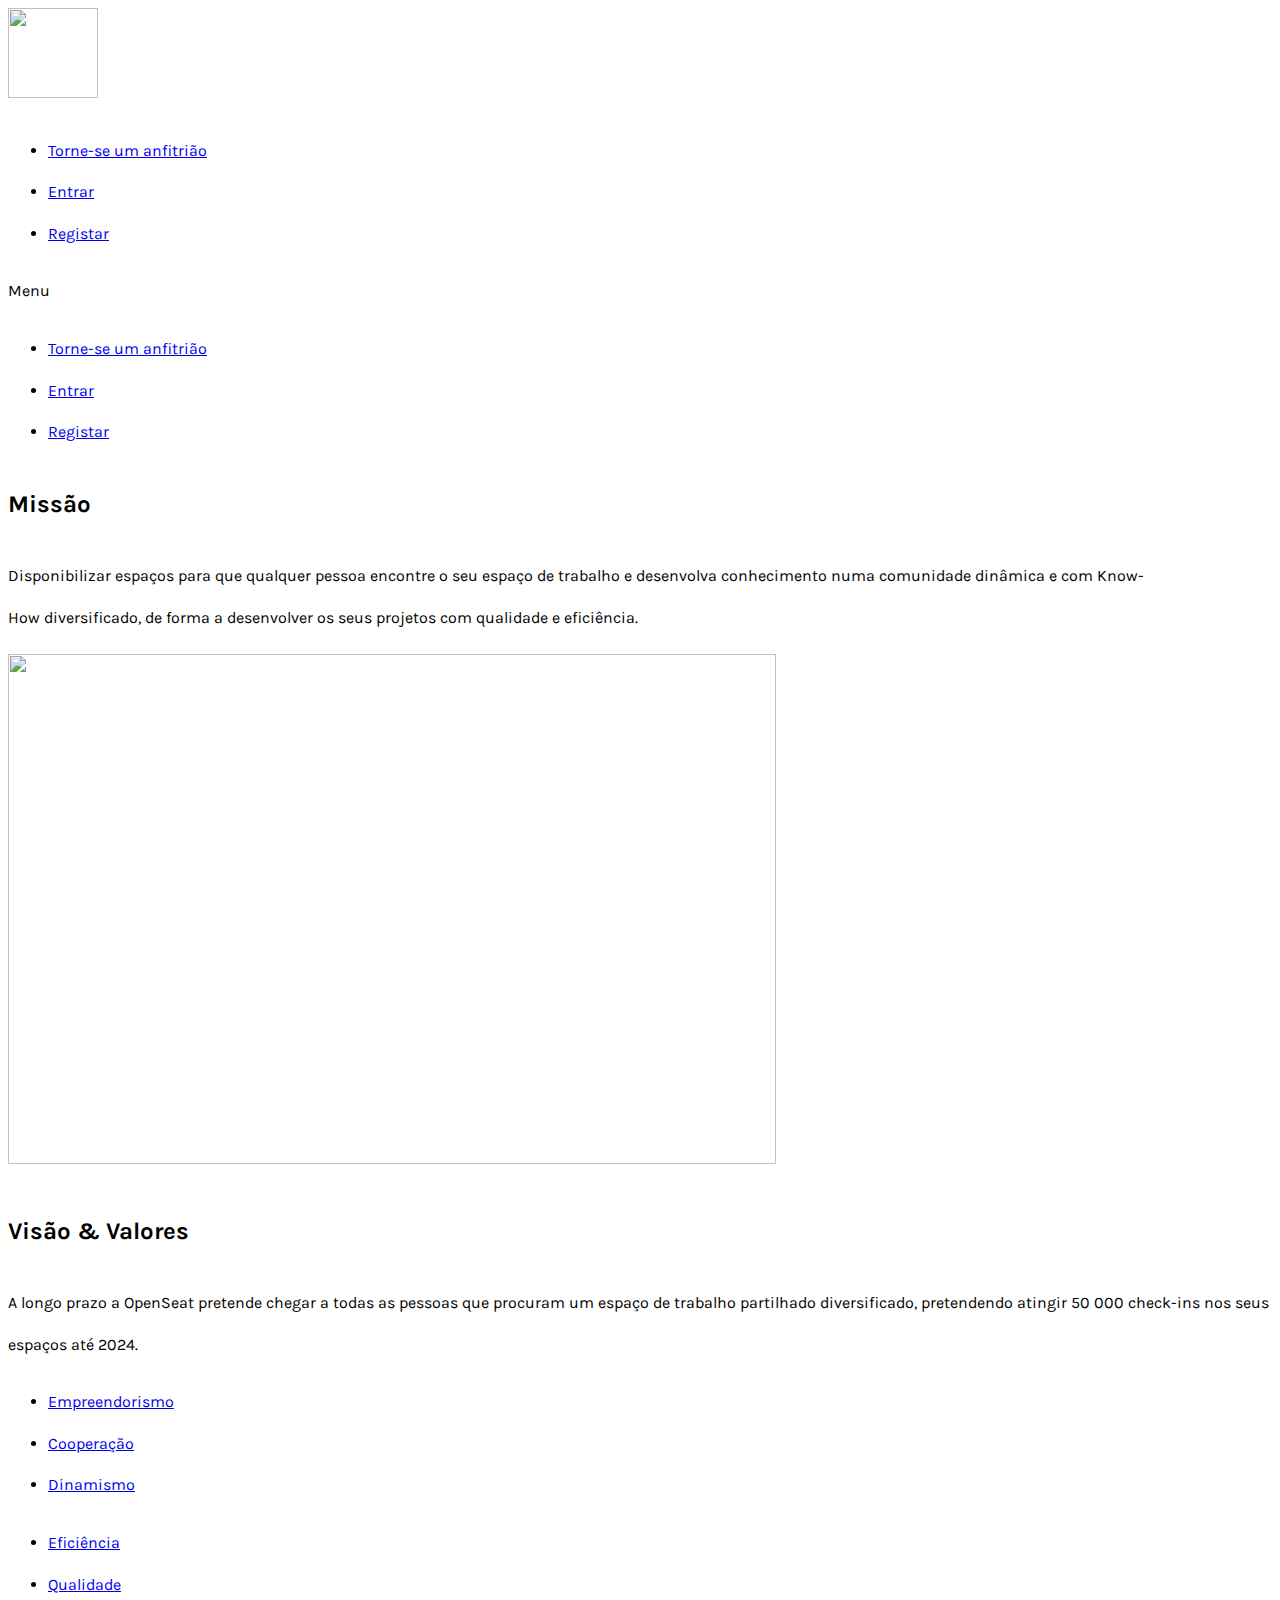
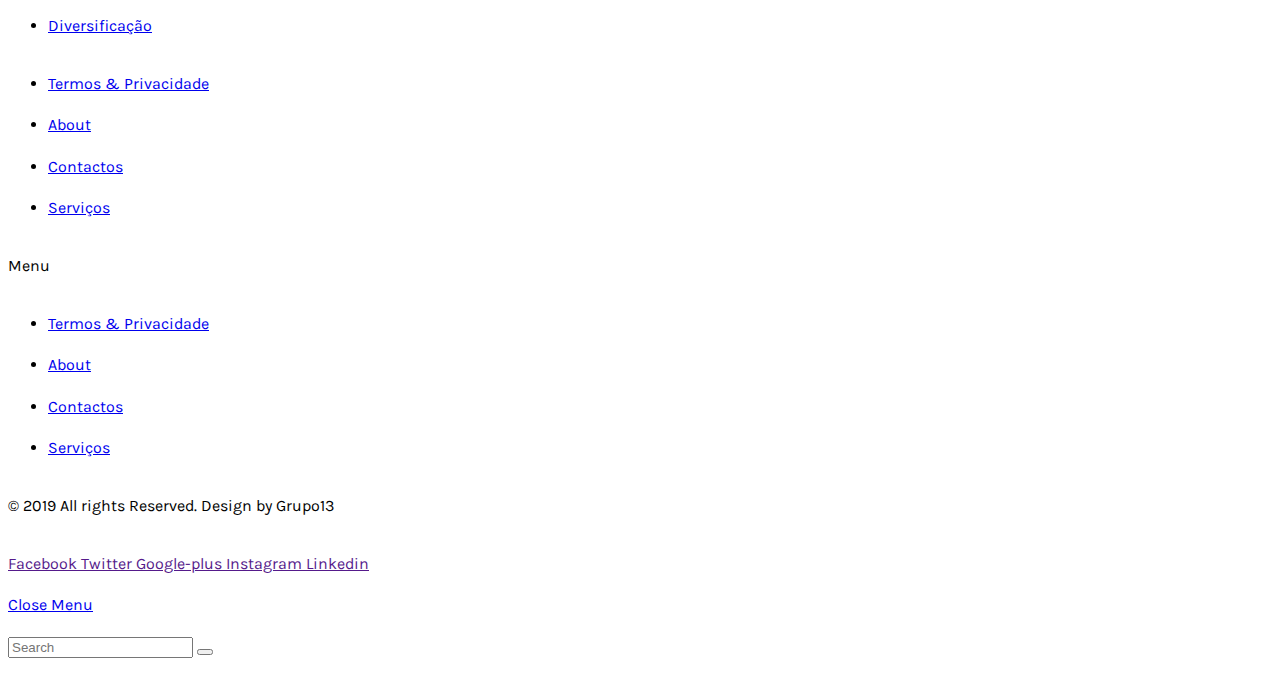
==== about/index.html @ d254710d "first commit site" ====
<!DOCTYPE html>
<html class="html" lang="en-US" itemscope itemtype="http://schema.org/WebPage">
<head>
	<meta charset="UTF-8">
	<link rel="profile" href="http://gmpg.org/xfn/11">

	<title>About &#8211; OpenSeat &#8211; Find your space</title>
<meta name="viewport" content="width=device-width, initial-scale=1"><link rel='dns-prefetch' href='//fonts.googleapis.com' />
<link rel='dns-prefetch' href='//s.w.org' />
<link rel="alternate" type="application/rss+xml" title="OpenSeat - Find your space &raquo; Feed" href="https://github.com/mjbba-iscteiulpt/openseat.git/feed/" />
<link rel="alternate" type="application/rss+xml" title="OpenSeat - Find your space &raquo; Comments Feed" href="https://github.com/mjbba-iscteiulpt/openseat.git/comments/feed/" />
		<script type="text/javascript">
			window._wpemojiSettings = {"baseUrl":"https:\/\/s.w.org\/images\/core\/emoji\/11.2.0\/72x72\/","ext":".png","svgUrl":"https:\/\/s.w.org\/images\/core\/emoji\/11.2.0\/svg\/","svgExt":".svg","source":{"concatemoji":"https:\/\/github.com\/mjbba-iscteiulpt\/openseat.git\/wp-includes\/js\/wp-emoji-release.min.js?ver=5.1.1"}};
			!function(a,b,c){function d(a,b){var c=String.fromCharCode;l.clearRect(0,0,k.width,k.height),l.fillText(c.apply(this,a),0,0);var d=k.toDataURL();l.clearRect(0,0,k.width,k.height),l.fillText(c.apply(this,b),0,0);var e=k.toDataURL();return d===e}function e(a){var b;if(!l||!l.fillText)return!1;switch(l.textBaseline="top",l.font="600 32px Arial",a){case"flag":return!(b=d([55356,56826,55356,56819],[55356,56826,8203,55356,56819]))&&(b=d([55356,57332,56128,56423,56128,56418,56128,56421,56128,56430,56128,56423,56128,56447],[55356,57332,8203,56128,56423,8203,56128,56418,8203,56128,56421,8203,56128,56430,8203,56128,56423,8203,56128,56447]),!b);case"emoji":return b=d([55358,56760,9792,65039],[55358,56760,8203,9792,65039]),!b}return!1}function f(a){var c=b.createElement("script");c.src=a,c.defer=c.type="text/javascript",b.getElementsByTagName("head")[0].appendChild(c)}var g,h,i,j,k=b.createElement("canvas"),l=k.getContext&&k.getContext("2d");for(j=Array("flag","emoji"),c.supports={everything:!0,everythingExceptFlag:!0},i=0;i<j.length;i++)c.supports[j[i]]=e(j[i]),c.supports.everything=c.supports.everything&&c.supports[j[i]],"flag"!==j[i]&&(c.supports.everythingExceptFlag=c.supports.everythingExceptFlag&&c.supports[j[i]]);c.supports.everythingExceptFlag=c.supports.everythingExceptFlag&&!c.supports.flag,c.DOMReady=!1,c.readyCallback=function(){c.DOMReady=!0},c.supports.everything||(h=function(){c.readyCallback()},b.addEventListener?(b.addEventListener("DOMContentLoaded",h,!1),a.addEventListener("load",h,!1)):(a.attachEvent("onload",h),b.attachEvent("onreadystatechange",function(){"complete"===b.readyState&&c.readyCallback()})),g=c.source||{},g.concatemoji?f(g.concatemoji):g.wpemoji&&g.twemoji&&(f(g.twemoji),f(g.wpemoji)))}(window,document,window._wpemojiSettings);
		</script>
		<style type="text/css">
img.wp-smiley,
img.emoji {
	display: inline !important;
	border: none !important;
	box-shadow: none !important;
	height: 1em !important;
	width: 1em !important;
	margin: 0 .07em !important;
	vertical-align: -0.1em !important;
	background: none !important;
	padding: 0 !important;
}
</style>
	<link rel='stylesheet' id='elementor-animate-css'  href='https://github.com/mjbba-iscteiulpt/openseat.git/wp-content/plugins/mosaic-gallery-for-elementor/assets/css/animate.css?ver=5.1.1' type='text/css' media='all' />
<link rel='stylesheet' id='elementor-viewbox-css'  href='https://github.com/mjbba-iscteiulpt/openseat.git/wp-content/plugins/mosaic-gallery-for-elementor/assets/css/viewbox.css?ver=5.1.1' type='text/css' media='all' />
<link rel='stylesheet' id='elementor-mosaic-gallery-css-css'  href='https://github.com/mjbba-iscteiulpt/openseat.git/wp-content/plugins/mosaic-gallery-for-elementor/assets/css/mosaic-gallery.css?ver=5.1.1' type='text/css' media='all' />
<link rel='stylesheet' id='wp-block-library-css'  href='https://github.com/mjbba-iscteiulpt/openseat.git/wp-includes/css/dist/block-library/style.min.css?ver=5.1.1' type='text/css' media='all' />
<link rel='stylesheet' id='wp-block-library-theme-css'  href='https://github.com/mjbba-iscteiulpt/openseat.git/wp-includes/css/dist/block-library/theme.min.css?ver=5.1.1' type='text/css' media='all' />
<link rel='stylesheet' id='foobox-free-min-css'  href='https://github.com/mjbba-iscteiulpt/openseat.git/wp-content/plugins/foobox-image-lightbox/free/css/foobox.free.min.css?ver=2.6.4' type='text/css' media='all' />
<link rel='stylesheet' id='if-menu-site-css-css'  href='https://github.com/mjbba-iscteiulpt/openseat.git/wp-content/plugins/if-menu/assets/if-menu-site.css?ver=5.1.1' type='text/css' media='all' />
<link rel='stylesheet' id='font-awesome-css'  href='https://github.com/mjbba-iscteiulpt/openseat.git/wp-content/themes/oceanwp/assets/css/third/font-awesome.min.css?ver=4.7.0' type='text/css' media='all' />
<link rel='stylesheet' id='simple-line-icons-css'  href='https://github.com/mjbba-iscteiulpt/openseat.git/wp-content/themes/oceanwp/assets/css/third/simple-line-icons.min.css?ver=2.4.0' type='text/css' media='all' />
<link rel='stylesheet' id='magnific-popup-css'  href='https://github.com/mjbba-iscteiulpt/openseat.git/wp-content/themes/oceanwp/assets/css/third/magnific-popup.min.css?ver=1.0.0' type='text/css' media='all' />
<link rel='stylesheet' id='slick-css'  href='https://github.com/mjbba-iscteiulpt/openseat.git/wp-content/themes/oceanwp/assets/css/third/slick.min.css?ver=1.6.0' type='text/css' media='all' />
<link rel='stylesheet' id='oceanwp-style-css'  href='https://github.com/mjbba-iscteiulpt/openseat.git/wp-content/themes/oceanwp/assets/css/style.min.css?ver=1.6.4' type='text/css' media='all' />
<link rel='stylesheet' id='oceanwp-google-font-karla-css'  href='//fonts.googleapis.com/css?family=Karla%3A100%2C200%2C300%2C400%2C500%2C600%2C700%2C800%2C900%2C100i%2C200i%2C300i%2C400i%2C500i%2C600i%2C700i%2C800i%2C900i&#038;subset=latin&#038;ver=5.1.1' type='text/css' media='all' />
<link rel='stylesheet' id='wpdreams-asl-basic-css'  href='https://github.com/mjbba-iscteiulpt/openseat.git/wp-content/plugins/ajax-search-lite/css/style.basic.css?ver=4.7.25' type='text/css' media='all' />
<link rel='stylesheet' id='wpdreams-ajaxsearchlite-css'  href='https://github.com/mjbba-iscteiulpt/openseat.git/wp-content/plugins/ajax-search-lite/css/style-classic-blue.css?ver=4.7.25' type='text/css' media='all' />
<link rel='stylesheet' id='elementor-icons-css'  href='https://github.com/mjbba-iscteiulpt/openseat.git/wp-content/plugins/elementor/assets/lib/eicons/css/elementor-icons.min.css?ver=4.3.0' type='text/css' media='all' />
<link rel='stylesheet' id='elementor-animations-css'  href='https://github.com/mjbba-iscteiulpt/openseat.git/wp-content/plugins/elementor/assets/lib/animations/animations.min.css?ver=2.5.11' type='text/css' media='all' />
<link rel='stylesheet' id='elementor-frontend-css'  href='https://github.com/mjbba-iscteiulpt/openseat.git/wp-content/plugins/elementor/assets/css/frontend.min.css?ver=2.5.11' type='text/css' media='all' />
<link rel='stylesheet' id='elementor-pro-css'  href='https://github.com/mjbba-iscteiulpt/openseat.git/wp-content/plugins/elementor-pro/assets/css/frontend.min.css?ver=2.5.3' type='text/css' media='all' />
<link rel='stylesheet' id='elementor-global-css'  href='https://github.com/mjbba-iscteiulpt/openseat.git/wp-content/uploads/elementor/css/global.css?ver=1554404863' type='text/css' media='all' />
<link rel='stylesheet' id='elementor-post-35-css'  href='https://github.com/mjbba-iscteiulpt/openseat.git/wp-content/uploads/elementor/css/post-35.css?ver=1558713617' type='text/css' media='all' />
<link rel='stylesheet' id='oe-widgets-style-css'  href='https://github.com/mjbba-iscteiulpt/openseat.git/wp-content/plugins/ocean-extra/assets/css/widgets.css?ver=5.1.1' type='text/css' media='all' />
<link rel='stylesheet' id='google-fonts-1-css'  href='https://fonts.googleapis.com/css?family=Roboto%3A100%2C100italic%2C200%2C200italic%2C300%2C300italic%2C400%2C400italic%2C500%2C500italic%2C600%2C600italic%2C700%2C700italic%2C800%2C800italic%2C900%2C900italic%7CRoboto+Slab%3A100%2C100italic%2C200%2C200italic%2C300%2C300italic%2C400%2C400italic%2C500%2C500italic%2C600%2C600italic%2C700%2C700italic%2C800%2C800italic%2C900%2C900italic%7CKarla%3A100%2C100italic%2C200%2C200italic%2C300%2C300italic%2C400%2C400italic%2C500%2C500italic%2C600%2C600italic%2C700%2C700italic%2C800%2C800italic%2C900%2C900italic%7CMontserrat%3A100%2C100italic%2C200%2C200italic%2C300%2C300italic%2C400%2C400italic%2C500%2C500italic%2C600%2C600italic%2C700%2C700italic%2C800%2C800italic%2C900%2C900italic%7CMuli%3A100%2C100italic%2C200%2C200italic%2C300%2C300italic%2C400%2C400italic%2C500%2C500italic%2C600%2C600italic%2C700%2C700italic%2C800%2C800italic%2C900%2C900italic&#038;ver=5.1.1' type='text/css' media='all' />
<script type='text/javascript' src='https://github.com/mjbba-iscteiulpt/openseat.git/wp-includes/js/jquery/jquery.js?ver=1.12.4'></script>
<script type='text/javascript' src='https://github.com/mjbba-iscteiulpt/openseat.git/wp-includes/js/jquery/jquery-migrate.min.js?ver=1.4.1'></script>
<script type='text/javascript' src='https://github.com/mjbba-iscteiulpt/openseat.git/wp-content/plugins/foobox-image-lightbox/free/js/foobox.free.min.js?ver=2.6.4'></script>
<script type='text/javascript'>
/* Run FooBox FREE (v2.6.4) */
(function( FOOBOX, $, undefined ) {
  FOOBOX.o = {wordpress: { enabled: true }, countMessage:'image %index of %total', excludes:'.fbx-link,.nofoobox,.nolightbox,a[href*="pinterest.com/pin/create/button/"]', affiliate : { enabled: false }};
  FOOBOX.init = function() {
    $(".fbx-link").removeClass("fbx-link");
    $(".foogallery-container.foogallery-lightbox-foobox, .foogallery-container.foogallery-lightbox-foobox-free, .gallery, .wp-block-gallery, .wp-caption, .wp-block-image, a:has(img[class*=wp-image-]), .foobox").foobox(FOOBOX.o);
  };
})( window.FOOBOX = window.FOOBOX || {}, FooBox.$ );

FooBox.ready(function() {

  jQuery("body").append("<span aria-hidden=\"true\" class=\"foobox_font_preload\" style=\"font-family:'foobox'; color:transparent; position:absolute; top:-9999px; left: -9999px;\">f</span>");
  FOOBOX.init();
  jQuery('body').on('post-load', function(){ FOOBOX.init(); });

});
</script>
<link rel='https://api.w.org/' href='https://github.com/mjbba-iscteiulpt/openseat.git/wp-json/' />
<link rel="EditURI" type="application/rsd+xml" title="RSD" href="https://github.com/mjbba-iscteiulpt/openseat.git/xmlrpc.php?rsd" />
<link rel="wlwmanifest" type="application/wlwmanifest+xml" href="https://github.com/mjbba-iscteiulpt/openseat.git/wp-includes/wlwmanifest.xml" /> 
<meta name="generator" content="WordPress 5.1.1" />
<link rel="canonical" href="https://github.com/mjbba-iscteiulpt/openseat.git/about/" />
<link rel='shortlink' href='https://github.com/mjbba-iscteiulpt/openseat.git/?p=35' />
<link rel="alternate" type="application/json+oembed" href="https://github.com/mjbba-iscteiulpt/openseat.git/wp-json/oembed/1.0/embed?url=https%3A%2F%2Fgithub.com%2Fmjbba-iscteiulpt%2Fopenseat.git%2Fabout%2F" />
<link rel="alternate" type="text/xml+oembed" href="https://github.com/mjbba-iscteiulpt/openseat.git/wp-json/oembed/1.0/embed?url=https%3A%2F%2Fgithub.com%2Fmjbba-iscteiulpt%2Fopenseat.git%2Fabout%2F&#038;format=xml" />
                <link href='//fonts.googleapis.com/css?family=Open+Sans' rel='stylesheet' type='text/css'>
                                <style type="text/css">
                    <!--
                    
            @font-face {
                font-family: 'aslsicons2';
                src: url('https://github.com/mjbba-iscteiulpt/openseat.git/wp-content/plugins/ajax-search-lite/css/fonts/icons2.eot');
                src: url('https://github.com/mjbba-iscteiulpt/openseat.git/wp-content/plugins/ajax-search-lite/css/fonts/icons2.eot?#iefix') format('embedded-opentype'),
                     url('https://github.com/mjbba-iscteiulpt/openseat.git/wp-content/plugins/ajax-search-lite/css/fonts/icons2.woff2') format('woff2'),
                     url('https://github.com/mjbba-iscteiulpt/openseat.git/wp-content/plugins/ajax-search-lite/css/fonts/icons2.woff') format('woff'),
                     url('https://github.com/mjbba-iscteiulpt/openseat.git/wp-content/plugins/ajax-search-lite/css/fonts/icons2.ttf') format('truetype'),
                     url('https://github.com/mjbba-iscteiulpt/openseat.git/wp-content/plugins/ajax-search-lite/css/fonts/icons2.svg#icons') format('svg');
                font-weight: normal;
                font-style: normal;
            }
            div[id*='ajaxsearchlitesettings'].searchsettings .asl_option_inner label {
                font-size: 0px !important;
                color: rgba(0, 0, 0, 0);
            }
            div[id*='ajaxsearchlitesettings'].searchsettings .asl_option_inner label:after {
                font-size: 11px !important;
                position: absolute;
                top: 0;
                left: 0;
                z-index: 1;
            }
            div[id*='ajaxsearchlite'].wpdreams_asl_container {
                width: 100%;
                margin: 0px 0px 0px 0px;
            }
            div[id*='ajaxsearchliteres'].wpdreams_asl_results div.resdrg span.highlighted {
                font-weight: bold;
                color: rgba(217, 49, 43, 1);
                background-color: rgba(238, 238, 238, 1);
            }
            div[id*='ajaxsearchliteres'].wpdreams_asl_results .results div.asl_image {
                width: 70px;
                height: 70px;
            }
            div.asl_r .results {
                max-height: none;
            }
                                -->
                </style>
                            <script type="text/javascript">
                if ( typeof _ASL !== "undefined" && _ASL !== null && typeof _ASL.initialize !== "undefined" )
                    _ASL.initialize();
            </script>
            <link rel="icon" href="https://github.com/mjbba-iscteiulpt/openseat.git/wp-content/uploads/2019/04/favicon.ico" sizes="32x32" />
<link rel="icon" href="https://github.com/mjbba-iscteiulpt/openseat.git/wp-content/uploads/2019/04/favicon.ico" sizes="192x192" />
<link rel="apple-touch-icon-precomposed" href="https://github.com/mjbba-iscteiulpt/openseat.git/wp-content/uploads/2019/04/favicon.ico" />
<meta name="msapplication-TileImage" content="https://github.com/mjbba-iscteiulpt/openseat.git/wp-content/uploads/2019/04/favicon.ico" />
		<style type="text/css" id="wp-custom-css">
			/** Start Envato Elements CSS:Nutritionist (83-3-613428e5f0bd724fd930570420aaf7bd) **/@media (max-width:1024px){.envato-kit-86-mobile-bg-fix{background-position:bottom 0 right -80% !important}}/** End Envato Elements CSS:Nutritionist (83-3-613428e5f0bd724fd930570420aaf7bd) **/		</style>
		<!-- OceanWP CSS -->
<style type="text/css">
/* General CSS */a:hover,a.light:hover,.theme-heading .text::before,#top-bar-content >a:hover,#top-bar-social li.oceanwp-email a:hover,#site-navigation-wrap .dropdown-menu >li >a:hover,#site-header.medium-header #medium-searchform button:hover,.oceanwp-mobile-menu-icon a:hover,.blog-entry.post .blog-entry-header .entry-title a:hover,.blog-entry.post .blog-entry-readmore a:hover,.blog-entry.thumbnail-entry .blog-entry-category a,ul.meta li a:hover,.dropcap,.single nav.post-navigation .nav-links .title,body .related-post-title a:hover,body #wp-calendar caption,body .contact-info-widget.default i,body .contact-info-widget.big-icons i,body .custom-links-widget .oceanwp-custom-links li a:hover,body .custom-links-widget .oceanwp-custom-links li a:hover:before,body .posts-thumbnails-widget li a:hover,body .social-widget li.oceanwp-email a:hover,.comment-author .comment-meta .comment-reply-link,#respond #cancel-comment-reply-link:hover,#footer-widgets .footer-box a:hover,#footer-bottom a:hover,#footer-bottom #footer-bottom-menu a:hover,.sidr a:hover,.sidr-class-dropdown-toggle:hover,.sidr-class-menu-item-has-children.active >a,.sidr-class-menu-item-has-children.active >a >.sidr-class-dropdown-toggle,input[type=checkbox]:checked:before{color:}input[type="button"],input[type="reset"],input[type="submit"],button[type="submit"],.button,#site-navigation-wrap .dropdown-menu >li.btn >a >span,.thumbnail:hover i,.post-quote-content,.omw-modal .omw-close-modal,body .contact-info-widget.big-icons li:hover i,body div.wpforms-container-full .wpforms-form input[type=submit],body div.wpforms-container-full .wpforms-form button[type=submit],body div.wpforms-container-full .wpforms-form .wpforms-page-button{background-color:}.widget-title{border-color:}blockquote{border-color:}#searchform-dropdown{border-color:}.dropdown-menu .sub-menu{border-color:}.blog-entry.large-entry .blog-entry-readmore a:hover{border-color:}.oceanwp-newsletter-form-wrap input[type="email"]:focus{border-color:}.social-widget li.oceanwp-email a:hover{border-color:}#respond #cancel-comment-reply-link:hover{border-color:}body .contact-info-widget.big-icons li:hover i{border-color:}#footer-widgets .oceanwp-newsletter-form-wrap input[type="email"]:focus{border-color:}input[type="button"]:hover,input[type="reset"]:hover,input[type="submit"]:hover,button[type="submit"]:hover,input[type="button"]:focus,input[type="reset"]:focus,input[type="submit"]:focus,button[type="submit"]:focus,.button:hover,#site-navigation-wrap .dropdown-menu >li.btn >a:hover >span,.post-quote-author,.omw-modal .omw-close-modal:hover,body div.wpforms-container-full .wpforms-form input[type=submit]:hover,body div.wpforms-container-full .wpforms-form button[type=submit]:hover,body div.wpforms-container-full .wpforms-form .wpforms-page-button:hover{background-color:}table th,table td,hr,.content-area,body.content-left-sidebar #content-wrap .content-area,.content-left-sidebar .content-area,#top-bar-wrap,#site-header,#site-header.top-header #search-toggle,.dropdown-menu ul li,.centered-minimal-page-header,.blog-entry.post,.blog-entry.grid-entry .blog-entry-inner,.blog-entry.thumbnail-entry .blog-entry-bottom,.single-post .entry-title,.single .entry-share-wrap .entry-share,.single .entry-share,.single .entry-share ul li a,.single nav.post-navigation,.single nav.post-navigation .nav-links .nav-previous,#author-bio,#author-bio .author-bio-avatar,#author-bio .author-bio-social li a,#related-posts,#comments,.comment-body,#respond #cancel-comment-reply-link,#blog-entries .type-page,.page-numbers a,.page-numbers span:not(.elementor-screen-only),.page-links span,body #wp-calendar caption,body #wp-calendar th,body #wp-calendar tbody,body .contact-info-widget.default i,body .contact-info-widget.big-icons i,body .posts-thumbnails-widget li,body .tagcloud a{border-color:}.page-numbers a,.page-numbers span:not(.elementor-screen-only),.page-links span{background-color:#000000}/* Header CSS */@media (max-width:480px){#site-header-inner{padding:0}}#site-header.has-header-media .overlay-header-media{background-color:rgba(0,0,0,0.5)}#site-navigation-wrap .dropdown-menu >li >a{padding:0 17px}#site-navigation-wrap .dropdown-menu >li >a,.oceanwp-mobile-menu-icon a,#searchform-header-replace-close{color:#383f00}#site-navigation-wrap .dropdown-menu >.current-menu-item >a,#site-navigation-wrap .dropdown-menu >.current-menu-ancestor >a,#site-navigation-wrap .dropdown-menu >.current-menu-item >a:hover,#site-navigation-wrap .dropdown-menu >.current-menu-ancestor >a:hover{color:#636363}#site-navigation-wrap .dropdown-menu >li >a{background-color:rgba(181,181,181,0)}#site-navigation-wrap .dropdown-menu >li >a:hover,#site-navigation-wrap .dropdown-menu >li.sfHover >a{background-color:rgba(0,0,0,0)}#site-navigation-wrap .dropdown-menu >.current-menu-item >a,#site-navigation-wrap .dropdown-menu >.current-menu-ancestor >a,#site-navigation-wrap .dropdown-menu >.current-menu-item >a:hover,#site-navigation-wrap .dropdown-menu >.current-menu-ancestor >a:hover{background-color:#000000}.navigation li.mega-cat .mega-cat-title{color:#354499}.navigation li.mega-cat ul li .mega-post-title a{color:#969696}/* Typography CSS */body{font-family:Karla;line-height:2.6}
</style></head>

<body class="page-template-default page page-id-35 wp-custom-logo wp-embed-responsive oceanwp-theme sidebar-mobile top-header-style no-header-border default-breakpoint content-full-width content-max-width page-header-disabled elementor-default elementor-page elementor-page-35">

	
	<div id="outer-wrap" class="site clr">

		
		<div id="wrap" class="clr">

			
			
						
			<main id="main" class="site-main clr" >

				
	
	<div id="content-wrap" class="container clr">

		
		<div id="primary" class="content-area clr">

			
			<div id="content" class="site-content clr">

				
				
<article class="single-page-article clr">

	
<div class="entry clr" itemprop="text">
				<div data-elementor-type="post" data-elementor-id="35" class="elementor elementor-35" data-elementor-settings="[]">
			<div class="elementor-inner">
				<div class="elementor-section-wrap">
							<section class="elementor-element elementor-element-1c70 elementor-section-content-bottom elementor-section-height-min-height elementor-section-full_width elementor-section-height-default elementor-section-items-middle elementor-section elementor-top-section" data-id="1c70" data-element_type="section" data-settings="{&quot;background_background&quot;:&quot;classic&quot;}">
						<div class="elementor-container elementor-column-gap-no">
				<div class="elementor-row">
				<div class="elementor-element elementor-element-5ded elementor-column elementor-col-50 elementor-top-column" data-id="5ded" data-element_type="column">
			<div class="elementor-column-wrap  elementor-element-populated">
					<div class="elementor-widget-wrap">
				<div class="elementor-element elementor-element-4404 elementor-widget elementor-widget-theme-site-logo elementor-widget-image" data-id="4404" data-element_type="widget" data-widget_type="theme-site-logo.default">
				<div class="elementor-widget-container">
					<div class="elementor-image">
											<a href="https://github.com/mjbba-iscteiulpt/openseat.git" data-elementor-open-lightbox="">
							<img width="90" height="90" src="https://github.com/mjbba-iscteiulpt/openseat.git/wp-content/uploads/2019/04/logo.png" class="attachment-full size-full" alt="" srcset="https://github.com/mjbba-iscteiulpt/openseat.git/wp-content/uploads/2019/04/logo.png 90w, https://github.com/mjbba-iscteiulpt/openseat.git/wp-content/uploads/2019/04/logo-150x150.png 150w, https://github.com/mjbba-iscteiulpt/openseat.git/wp-content/uploads/2019/04/logo-300x300.png 300w, https://github.com/mjbba-iscteiulpt/openseat.git/wp-content/uploads/2019/04/logo-768x768.png 768w, https://github.com/mjbba-iscteiulpt/openseat.git/wp-content/uploads/2019/04/logo-1024x1024.png 1024w, https://github.com/mjbba-iscteiulpt/openseat.git/wp-content/uploads/2019/04/logo-788x788.png 788w" sizes="(max-width: 90px) 100vw, 90px" />								</a>
											</div>
				</div>
				</div>
						</div>
			</div>
		</div>
				<div class="elementor-element elementor-element-2eb3 elementor-column elementor-col-50 elementor-top-column" data-id="2eb3" data-element_type="column">
			<div class="elementor-column-wrap  elementor-element-populated">
					<div class="elementor-widget-wrap">
				<div class="elementor-element elementor-element-6422 elementor-nav-menu--stretch elementor-nav-menu--indicator-classic elementor-nav-menu--dropdown-tablet elementor-nav-menu__text-align-aside elementor-nav-menu--toggle elementor-nav-menu--burger elementor-widget elementor-widget-nav-menu" data-id="6422" data-element_type="widget" data-settings="{&quot;full_width&quot;:&quot;stretch&quot;,&quot;layout&quot;:&quot;horizontal&quot;,&quot;toggle&quot;:&quot;burger&quot;}" data-widget_type="nav-menu.default">
				<div class="elementor-widget-container">
						<nav class="elementor-nav-menu--main elementor-nav-menu__container elementor-nav-menu--layout-horizontal e--pointer-underline e--animation-fade"><ul id="menu-1-6422" class="elementor-nav-menu"><li class="menu-item menu-item-type-post_type menu-item-object-page menu-item-40"><a href="https://github.com/mjbba-iscteiulpt/openseat.git/torne-se-um-anfitriao/" class="elementor-item">Torne-se um anfitrião</a></li>
<li class="menu-item menu-item-type-post_type menu-item-object-page menu-item-116"><a href="https://github.com/mjbba-iscteiulpt/openseat.git/log-in/" class="elementor-item">Entrar</a></li>
<li class="menu-item menu-item-type-post_type menu-item-object-page menu-item-117"><a href="https://github.com/mjbba-iscteiulpt/openseat.git/register/" class="elementor-item">Registar</a></li>
</ul></nav>
					<div class="elementor-menu-toggle">
			<i class="eicon" aria-hidden="true"></i>
			<span class="elementor-screen-only">Menu</span>
		</div>
		<nav class="elementor-nav-menu--dropdown elementor-nav-menu__container"><ul id="menu-2-6422" class="elementor-nav-menu"><li class="menu-item menu-item-type-post_type menu-item-object-page menu-item-40"><a href="https://github.com/mjbba-iscteiulpt/openseat.git/torne-se-um-anfitriao/" class="elementor-item">Torne-se um anfitrião</a></li>
<li class="menu-item menu-item-type-post_type menu-item-object-page menu-item-116"><a href="https://github.com/mjbba-iscteiulpt/openseat.git/log-in/" class="elementor-item">Entrar</a></li>
<li class="menu-item menu-item-type-post_type menu-item-object-page menu-item-117"><a href="https://github.com/mjbba-iscteiulpt/openseat.git/register/" class="elementor-item">Registar</a></li>
</ul></nav>
				</div>
				</div>
						</div>
			</div>
		</div>
						</div>
			</div>
		</section>
				<section class="elementor-element elementor-element-2d7f elementor-section-boxed elementor-section-height-default elementor-section-height-default elementor-section elementor-top-section" data-id="2d7f" data-element_type="section" data-settings="{&quot;background_background&quot;:&quot;classic&quot;}">
						<div class="elementor-container elementor-column-gap-default">
				<div class="elementor-row">
				<div class="elementor-element elementor-element-1320 elementor-invisible elementor-column elementor-col-50 elementor-top-column" data-id="1320" data-element_type="column" data-settings="{&quot;animation&quot;:&quot;fadeIn&quot;}">
			<div class="elementor-column-wrap  elementor-element-populated">
					<div class="elementor-widget-wrap">
				<div class="elementor-element elementor-element-57dd elementor-invisible elementor-widget elementor-widget-heading" data-id="57dd" data-element_type="widget" data-settings="{&quot;_animation&quot;:&quot;fadeIn&quot;}" data-widget_type="heading.default">
				<div class="elementor-widget-container">
			<h2 class="elementor-heading-title elementor-size-default">Missão</h2>		</div>
				</div>
				<div class="elementor-element elementor-element-6f52 elementor-invisible elementor-widget elementor-widget-divider" data-id="6f52" data-element_type="widget" data-settings="{&quot;_animation&quot;:&quot;fadeInUp&quot;}" data-widget_type="divider.default">
				<div class="elementor-widget-container">
					<div class="elementor-divider">
			<span class="elementor-divider-separator"></span>
		</div>
				</div>
				</div>
				<div class="elementor-element elementor-element-1223 elementor-invisible elementor-widget elementor-widget-text-editor" data-id="1223" data-element_type="widget" data-settings="{&quot;_animation&quot;:&quot;fadeIn&quot;}" data-widget_type="text-editor.default">
				<div class="elementor-widget-container">
					<div class="elementor-text-editor elementor-clearfix"><p><span class="TextRun  BCX0 SCXW261394863" lang="PT-PT" xml:lang="PT-PT" data-contrast="auto"><span class="NormalTextRun  BCX0 SCXW261394863">Disponibilizar espaços para que qualquer pessoa en</span></span><span class="TextRun  BCX0 SCXW261394863" lang="PT-PT" xml:lang="PT-PT" data-contrast="auto"><span class="NormalTextRun  BCX0 SCXW261394863">c</span></span><span class="TextRun  BCX0 SCXW261394863" lang="PT-PT" xml:lang="PT-PT" data-contrast="auto"><span class="NormalTextRun  BCX0 SCXW261394863">ontre o seu espaço de trabalho e desenvolva conhecimento numa comunidade dinâmica e com Know-How </span></span><span class="TextRun  BCX0 SCXW261394863" lang="PT-PT" xml:lang="PT-PT" data-contrast="auto"><span class="NormalTextRun  BCX0 SCXW261394863">diversificado, de forma a desenvolver os seus projetos com qualidade e eficiência. </span></span></p></div>
				</div>
				</div>
						</div>
			</div>
		</div>
				<div class="elementor-element elementor-element-2e9e elementor-invisible elementor-column elementor-col-50 elementor-top-column" data-id="2e9e" data-element_type="column" data-settings="{&quot;animation&quot;:&quot;fadeIn&quot;,&quot;animation_delay&quot;:150}">
			<div class="elementor-column-wrap  elementor-element-populated">
							<div class="elementor-background-overlay"></div>
					<div class="elementor-widget-wrap">
				<div class="elementor-element elementor-element-3225657 elementor-widget elementor-widget-image" data-id="3225657" data-element_type="widget" data-widget_type="image.default">
				<div class="elementor-widget-container">
					<div class="elementor-image">
										<img width="768" height="510" src="https://github.com/mjbba-iscteiulpt/openseat.git/wp-content/uploads/2019/04/office-620817_1920-768x510.jpg" class="attachment-medium_large size-medium_large" alt="" srcset="https://github.com/mjbba-iscteiulpt/openseat.git/wp-content/uploads/2019/04/office-620817_1920-768x510.jpg 768w, https://github.com/mjbba-iscteiulpt/openseat.git/wp-content/uploads/2019/04/office-620817_1920-300x199.jpg 300w, https://github.com/mjbba-iscteiulpt/openseat.git/wp-content/uploads/2019/04/office-620817_1920-1024x680.jpg 1024w" sizes="(max-width: 768px) 100vw, 768px" />											</div>
				</div>
				</div>
						</div>
			</div>
		</div>
						</div>
			</div>
		</section>
				<section class="elementor-element elementor-element-4a13 elementor-section-boxed elementor-section-height-default elementor-section-height-default elementor-section elementor-top-section" data-id="4a13" data-element_type="section" data-settings="{&quot;background_background&quot;:&quot;classic&quot;}">
						<div class="elementor-container elementor-column-gap-default">
				<div class="elementor-row">
				<div class="elementor-element elementor-element-2595 elementor-invisible elementor-column elementor-col-50 elementor-top-column" data-id="2595" data-element_type="column" data-settings="{&quot;animation&quot;:&quot;fadeIn&quot;,&quot;animation_delay&quot;:150}">
			<div class="elementor-column-wrap  elementor-element-populated">
					<div class="elementor-widget-wrap">
				<div class="elementor-element elementor-element-414c elementor-widget elementor-widget-spacer" data-id="414c" data-element_type="widget" data-widget_type="spacer.default">
				<div class="elementor-widget-container">
					<div class="elementor-spacer">
			<div class="elementor-spacer-inner"></div>
		</div>
				</div>
				</div>
						</div>
			</div>
		</div>
				<div class="elementor-element elementor-element-5102 elementor-invisible elementor-column elementor-col-50 elementor-top-column" data-id="5102" data-element_type="column" data-settings="{&quot;animation&quot;:&quot;fadeIn&quot;}">
			<div class="elementor-column-wrap  elementor-element-populated">
					<div class="elementor-widget-wrap">
				<div class="elementor-element elementor-element-16aa elementor-invisible elementor-widget elementor-widget-heading" data-id="16aa" data-element_type="widget" data-settings="{&quot;_animation&quot;:&quot;fadeIn&quot;,&quot;_animation_delay&quot;:200}" data-widget_type="heading.default">
				<div class="elementor-widget-container">
			<h2 class="elementor-heading-title elementor-size-default">Visão &amp; Valores</h2>		</div>
				</div>
				<div class="elementor-element elementor-element-229b elementor-invisible elementor-widget elementor-widget-divider" data-id="229b" data-element_type="widget" data-settings="{&quot;_animation&quot;:&quot;fadeInUp&quot;,&quot;_animation_delay&quot;:200}" data-widget_type="divider.default">
				<div class="elementor-widget-container">
					<div class="elementor-divider">
			<span class="elementor-divider-separator"></span>
		</div>
				</div>
				</div>
				<div class="elementor-element elementor-element-2638 elementor-invisible elementor-widget elementor-widget-text-editor" data-id="2638" data-element_type="widget" data-settings="{&quot;_animation&quot;:&quot;fadeIn&quot;,&quot;_animation_delay&quot;:200}" data-widget_type="text-editor.default">
				<div class="elementor-widget-container">
					<div class="elementor-text-editor elementor-clearfix"><p><span class="TextRun SCXW157591624 BCX0" lang="PT-PT" xml:lang="PT-PT" data-contrast="auto"><span class="NormalTextRun SCXW157591624 BCX0">A longo prazo a </span></span><span class="TextRun SCXW157591624 BCX0" lang="PT-PT" xml:lang="PT-PT" data-contrast="auto"><span class="SpellingError SCXW157591624 BCX0">OpenSeat</span></span><span class="TextRun SCXW157591624 BCX0" lang="PT-PT" xml:lang="PT-PT" data-contrast="auto"><span class="NormalTextRun SCXW157591624 BCX0"> </span></span><span class="TextRun SCXW157591624 BCX0" lang="PT-PT" xml:lang="PT-PT" data-contrast="auto"><span class="NormalTextRun SCXW157591624 BCX0">pretende chegar a todas as pessoas </span></span><span class="TextRun SCXW157591624 BCX0" lang="PT-PT" xml:lang="PT-PT" data-contrast="auto"><span class="NormalTextRun SCXW157591624 BCX0">que procuram um espaço de trabalho partilhado diversificado</span></span><span class="TextRun SCXW157591624 BCX0" lang="PT-PT" xml:lang="PT-PT" data-contrast="auto"><span class="NormalTextRun SCXW157591624 BCX0">, pretendendo atingir 50 000 check-ins nos seus espaços até </span></span><span class="TextRun SCXW157591624 BCX0" lang="PT-PT" xml:lang="PT-PT" data-contrast="auto"><span class="NormalTextRun SCXW157591624 BCX0">2024.</span></span></p></div>
				</div>
				</div>
				<section class="elementor-element elementor-element-724d elementor-section-boxed elementor-section-height-default elementor-section-height-default elementor-section elementor-inner-section" data-id="724d" data-element_type="section">
						<div class="elementor-container elementor-column-gap-default">
				<div class="elementor-row">
				<div class="elementor-element elementor-element-7376 elementor-column elementor-col-50 elementor-inner-column" data-id="7376" data-element_type="column">
			<div class="elementor-column-wrap  elementor-element-populated">
					<div class="elementor-widget-wrap">
				<div class="elementor-element elementor-element-611 elementor-align-left elementor-icon-list--layout-traditional elementor-invisible elementor-widget elementor-widget-icon-list" data-id="611" data-element_type="widget" data-settings="{&quot;_animation&quot;:&quot;fadeInUp&quot;,&quot;_animation_delay&quot;:200}" data-widget_type="icon-list.default">
				<div class="elementor-widget-container">
					<ul class="elementor-icon-list-items">
							<li class="elementor-icon-list-item" >
					<a href="#">						<span class="elementor-icon-list-icon">
							<i class="fa fa-lightbulb-o" aria-hidden="true"></i>
						</span>
										<span class="elementor-icon-list-text">Empreendorismo</span>
											</a>
									</li>
								<li class="elementor-icon-list-item" >
					<a href="#">						<span class="elementor-icon-list-icon">
							<i class="fa fa-comments-o" aria-hidden="true"></i>
						</span>
										<span class="elementor-icon-list-text">Cooperação</span>
											</a>
									</li>
								<li class="elementor-icon-list-item" >
					<a href="#">						<span class="elementor-icon-list-icon">
							<i class="fa fa-bolt" aria-hidden="true"></i>
						</span>
										<span class="elementor-icon-list-text">Dinamismo</span>
											</a>
									</li>
						</ul>
				</div>
				</div>
						</div>
			</div>
		</div>
				<div class="elementor-element elementor-element-6de4 elementor-column elementor-col-50 elementor-inner-column" data-id="6de4" data-element_type="column">
			<div class="elementor-column-wrap  elementor-element-populated">
					<div class="elementor-widget-wrap">
				<div class="elementor-element elementor-element-4d77 elementor-align-left elementor-icon-list--layout-traditional elementor-invisible elementor-widget elementor-widget-icon-list" data-id="4d77" data-element_type="widget" data-settings="{&quot;_animation&quot;:&quot;fadeInDown&quot;,&quot;_animation_delay&quot;:200}" data-widget_type="icon-list.default">
				<div class="elementor-widget-container">
					<ul class="elementor-icon-list-items">
							<li class="elementor-icon-list-item" >
					<a href="#">						<span class="elementor-icon-list-icon">
							<i class="fa fa-line-chart" aria-hidden="true"></i>
						</span>
										<span class="elementor-icon-list-text">Eficiência</span>
											</a>
									</li>
								<li class="elementor-icon-list-item" >
					<a href="#">						<span class="elementor-icon-list-icon">
							<i class="fa fa-trophy" aria-hidden="true"></i>
						</span>
										<span class="elementor-icon-list-text">Qualidade</span>
											</a>
									</li>
								<li class="elementor-icon-list-item" >
					<a href="#">						<span class="elementor-icon-list-icon">
							<i class="fa fa-group" aria-hidden="true"></i>
						</span>
										<span class="elementor-icon-list-text">Diversificação</span>
											</a>
									</li>
						</ul>
				</div>
				</div>
						</div>
			</div>
		</div>
						</div>
			</div>
		</section>
						</div>
			</div>
		</div>
						</div>
			</div>
		</section>
				<section class="elementor-element elementor-element-2626 elementor-section-content-middle elementor-section-boxed elementor-section-height-default elementor-section-height-default elementor-section elementor-top-section" data-id="2626" data-element_type="section" data-settings="{&quot;background_background&quot;:&quot;classic&quot;}">
						<div class="elementor-container elementor-column-gap-default">
				<div class="elementor-row">
				<div class="elementor-element elementor-element-1581 elementor-column elementor-col-100 elementor-top-column" data-id="1581" data-element_type="column">
			<div class="elementor-column-wrap  elementor-element-populated">
					<div class="elementor-widget-wrap">
				<section class="elementor-element elementor-element-746f elementor-section-content-middle elementor-section-boxed elementor-section-height-default elementor-section-height-default elementor-section elementor-inner-section" data-id="746f" data-element_type="section">
						<div class="elementor-container elementor-column-gap-default">
				<div class="elementor-row">
				<div class="elementor-element elementor-element-6649 elementor-column elementor-col-50 elementor-inner-column" data-id="6649" data-element_type="column">
			<div class="elementor-column-wrap  elementor-element-populated">
					<div class="elementor-widget-wrap">
				<div class="elementor-element elementor-element-450 elementor-nav-menu__align-left elementor-nav-menu--dropdown-mobile elementor-nav-menu--stretch elementor-nav-menu__text-align-center elementor-nav-menu--indicator-classic elementor-nav-menu--toggle elementor-nav-menu--burger elementor-widget elementor-widget-nav-menu" data-id="450" data-element_type="widget" data-settings="{&quot;full_width&quot;:&quot;stretch&quot;,&quot;layout&quot;:&quot;horizontal&quot;,&quot;toggle&quot;:&quot;burger&quot;}" data-widget_type="nav-menu.default">
				<div class="elementor-widget-container">
						<nav class="elementor-nav-menu--main elementor-nav-menu__container elementor-nav-menu--layout-horizontal e--pointer-none"><ul id="menu-1-450" class="elementor-nav-menu"><li class="menu-item menu-item-type-post_type menu-item-object-page menu-item-308"><a href="https://github.com/mjbba-iscteiulpt/openseat.git/termos-privacidade/" class="elementor-item">Termos &#038; Privacidade</a></li>
<li class="menu-item menu-item-type-post_type menu-item-object-page current-menu-item page_item page-item-35 current_page_item menu-item-301"><a href="https://github.com/mjbba-iscteiulpt/openseat.git/about/" aria-current="page" class="elementor-item elementor-item-active">About</a></li>
<li class="menu-item menu-item-type-post_type menu-item-object-page menu-item-304"><a href="https://github.com/mjbba-iscteiulpt/openseat.git/contactos/" class="elementor-item">Contactos</a></li>
<li class="menu-item menu-item-type-post_type menu-item-object-page menu-item-311"><a href="https://github.com/mjbba-iscteiulpt/openseat.git/servicos/" class="elementor-item">Serviços</a></li>
</ul></nav>
					<div class="elementor-menu-toggle">
			<i class="eicon" aria-hidden="true"></i>
			<span class="elementor-screen-only">Menu</span>
		</div>
		<nav class="elementor-nav-menu--dropdown elementor-nav-menu__container"><ul id="menu-2-450" class="elementor-nav-menu"><li class="menu-item menu-item-type-post_type menu-item-object-page menu-item-308"><a href="https://github.com/mjbba-iscteiulpt/openseat.git/termos-privacidade/" class="elementor-item">Termos &#038; Privacidade</a></li>
<li class="menu-item menu-item-type-post_type menu-item-object-page current-menu-item page_item page-item-35 current_page_item menu-item-301"><a href="https://github.com/mjbba-iscteiulpt/openseat.git/about/" aria-current="page" class="elementor-item elementor-item-active">About</a></li>
<li class="menu-item menu-item-type-post_type menu-item-object-page menu-item-304"><a href="https://github.com/mjbba-iscteiulpt/openseat.git/contactos/" class="elementor-item">Contactos</a></li>
<li class="menu-item menu-item-type-post_type menu-item-object-page menu-item-311"><a href="https://github.com/mjbba-iscteiulpt/openseat.git/servicos/" class="elementor-item">Serviços</a></li>
</ul></nav>
				</div>
				</div>
						</div>
			</div>
		</div>
				<div class="elementor-element elementor-element-7b4e elementor-column elementor-col-50 elementor-inner-column" data-id="7b4e" data-element_type="column">
			<div class="elementor-column-wrap">
					<div class="elementor-widget-wrap">
						</div>
			</div>
		</div>
						</div>
			</div>
		</section>
				<section class="elementor-element elementor-element-d68 elementor-section-content-middle elementor-section-boxed elementor-section-height-default elementor-section-height-default elementor-section elementor-inner-section" data-id="d68" data-element_type="section">
						<div class="elementor-container elementor-column-gap-default">
				<div class="elementor-row">
				<div class="elementor-element elementor-element-1e05 elementor-column elementor-col-50 elementor-inner-column" data-id="1e05" data-element_type="column">
			<div class="elementor-column-wrap  elementor-element-populated">
					<div class="elementor-widget-wrap">
				<div class="elementor-element elementor-element-157c elementor-widget elementor-widget-heading" data-id="157c" data-element_type="widget" data-widget_type="heading.default">
				<div class="elementor-widget-container">
			<p class="elementor-heading-title elementor-size-default">© 2019  All rights Reserved. Design by Grupo13</p>		</div>
				</div>
						</div>
			</div>
		</div>
				<div class="elementor-element elementor-element-688b elementor-column elementor-col-50 elementor-inner-column" data-id="688b" data-element_type="column">
			<div class="elementor-column-wrap  elementor-element-populated">
					<div class="elementor-widget-wrap">
				<div class="elementor-element elementor-element-7e5a elementor-shape-rounded elementor-widget elementor-widget-social-icons" data-id="7e5a" data-element_type="widget" data-widget_type="social-icons.default">
				<div class="elementor-widget-container">
					<div class="elementor-social-icons-wrapper">
							<a class="elementor-icon elementor-social-icon elementor-social-icon-facebook" href="" target="_blank">
					<span class="elementor-screen-only">Facebook</span>
					<i class="fa fa-facebook"></i>
				</a>
							<a class="elementor-icon elementor-social-icon elementor-social-icon-twitter" href="" target="_blank">
					<span class="elementor-screen-only">Twitter</span>
					<i class="fa fa-twitter"></i>
				</a>
							<a class="elementor-icon elementor-social-icon elementor-social-icon-google-plus" href="" target="_blank">
					<span class="elementor-screen-only">Google-plus</span>
					<i class="fa fa-google-plus"></i>
				</a>
							<a class="elementor-icon elementor-social-icon elementor-social-icon-instagram" href="" target="_blank">
					<span class="elementor-screen-only">Instagram</span>
					<i class="fa fa-instagram"></i>
				</a>
							<a class="elementor-icon elementor-social-icon elementor-social-icon-linkedin" href="" target="_blank">
					<span class="elementor-screen-only">Linkedin</span>
					<i class="fa fa-linkedin"></i>
				</a>
					</div>
				</div>
				</div>
						</div>
			</div>
		</div>
						</div>
			</div>
		</section>
						</div>
			</div>
		</div>
						</div>
			</div>
		</section>
						</div>
			</div>
		</div>
			</div> 
</article>
				
			</div><!-- #content -->

			
		</div><!-- #primary -->

		
	</div><!-- #content-wrap -->

	

        </main><!-- #main -->

        
        
        
                        
        
                        
    </div><!-- #wrap -->

    
</div><!-- #outer-wrap -->



<a id="scroll-top" class="scroll-top-right" href="#"><span class="fa fa-angle-up"></span></a>


<div id="sidr-close">
	<a href="#" class="toggle-sidr-close">
		<i class="icon icon-close"></i><span class="close-text">Close Menu</span>
	</a>
</div>
    
    
<div id="mobile-menu-search" class="clr">
	<form method="get" action="https://github.com/mjbba-iscteiulpt/openseat.git/" class="mobile-searchform">
		<input type="search" name="s" autocomplete="off" placeholder="Search" />
		<button type="submit" class="searchform-submit">
			<i class="icon icon-magnifier"></i>
		</button>
			</form>
</div><!-- .mobile-menu-search -->

<script type='text/javascript' src='https://github.com/mjbba-iscteiulpt/openseat.git/wp-content/plugins/mosaic-gallery-for-elementor/assets/js/jPages.js?ver=5.1.1'></script>
<script type='text/javascript' src='https://github.com/mjbba-iscteiulpt/openseat.git/wp-content/plugins/mosaic-gallery-for-elementor/assets/js/jquery.viewbox.js?ver=5.1.1'></script>
<script type='text/javascript' src='https://github.com/mjbba-iscteiulpt/openseat.git/wp-content/plugins/mosaic-gallery-for-elementor/assets/js/trigger-mosaic-gallery.js?ver=5.1.1'></script>
<script type='text/javascript' src='https://github.com/mjbba-iscteiulpt/openseat.git/wp-includes/js/imagesloaded.min.js?ver=3.2.0'></script>
<script type='text/javascript' src='https://github.com/mjbba-iscteiulpt/openseat.git/wp-content/themes/oceanwp/assets/js/third/magnific-popup.min.js?ver=1.6.4'></script>
<script type='text/javascript' src='https://github.com/mjbba-iscteiulpt/openseat.git/wp-content/themes/oceanwp/assets/js/third/lightbox.min.js?ver=1.6.4'></script>
<script type='text/javascript'>
/* <![CDATA[ */
var oceanwpLocalize = {"isRTL":"","menuSearchStyle":"disabled","sidrSource":"#sidr-close, #site-navigation, #mobile-menu-search","sidrDisplace":"1","sidrSide":"left","sidrDropdownTarget":"icon","verticalHeaderTarget":"icon","customSelects":".woocommerce-ordering .orderby, #dropdown_product_cat, .widget_categories select, .widget_archive select, .single-product .variations_form .variations select","ajax_url":"https:\/\/github.com\/mjbba-iscteiulpt\/openseat.git\/wp-admin\/admin-ajax.php"};
/* ]]> */
</script>
<script type='text/javascript' src='https://github.com/mjbba-iscteiulpt/openseat.git/wp-content/themes/oceanwp/assets/js/main.min.js?ver=1.6.4'></script>
<script type='text/javascript'>
/* <![CDATA[ */
var ajaxsearchlite = {"ajaxurl":"https:\/\/github.com\/mjbba-iscteiulpt\/openseat.git\/wp-admin\/admin-ajax.php","backend_ajaxurl":"https:\/\/github.com\/mjbba-iscteiulpt\/openseat.git\/wp-admin\/admin-ajax.php","js_scope":"jQuery"};
var ASL = {"ajaxurl":"https:\/\/github.com\/mjbba-iscteiulpt\/openseat.git\/wp-admin\/admin-ajax.php","backend_ajaxurl":"https:\/\/github.com\/mjbba-iscteiulpt\/openseat.git\/wp-admin\/admin-ajax.php","js_scope":"jQuery","detect_ajax":"0","scrollbar":"1","js_retain_popstate":"0","version":"4735"};
/* ]]> */
</script>
<script type='text/javascript' src='https://github.com/mjbba-iscteiulpt/openseat.git/wp-content/plugins/ajax-search-lite/js/min/jquery.ajaxsearchlite.min.js?ver=4.7.25'></script>
<script type='text/javascript' src='https://github.com/mjbba-iscteiulpt/openseat.git/wp-includes/js/wp-embed.min.js?ver=5.1.1'></script>
<!--[if lt IE 9]>
<script type='text/javascript' src='https://github.com/mjbba-iscteiulpt/openseat.git/wp-content/themes/oceanwp/assets/js//third/html5.min.js?ver=1.6.4'></script>
<![endif]-->
<script type='text/javascript' src='https://github.com/mjbba-iscteiulpt/openseat.git/wp-content/plugins/elementor-pro/assets/lib/smartmenus/jquery.smartmenus.min.js?ver=1.0.1'></script>
<script type='text/javascript' src='https://github.com/mjbba-iscteiulpt/openseat.git/wp-content/plugins/elementor/assets/js/frontend-modules.js?ver=2.5.11'></script>
<script type='text/javascript' src='https://github.com/mjbba-iscteiulpt/openseat.git/wp-content/plugins/elementor-pro/assets/lib/sticky/jquery.sticky.min.js?ver=2.5.3'></script>
<script type='text/javascript'>
var ElementorProFrontendConfig = {"ajaxurl":"https:\/\/github.com\/mjbba-iscteiulpt\/openseat.git\/wp-admin\/admin-ajax.php","nonce":"ea36702a89","shareButtonsNetworks":{"facebook":{"title":"Facebook","has_counter":true},"twitter":{"title":"Twitter"},"google":{"title":"Google+","has_counter":true},"linkedin":{"title":"LinkedIn","has_counter":true},"pinterest":{"title":"Pinterest","has_counter":true},"reddit":{"title":"Reddit","has_counter":true},"vk":{"title":"VK","has_counter":true},"odnoklassniki":{"title":"OK","has_counter":true},"tumblr":{"title":"Tumblr"},"delicious":{"title":"Delicious"},"digg":{"title":"Digg"},"skype":{"title":"Skype"},"stumbleupon":{"title":"StumbleUpon","has_counter":true},"telegram":{"title":"Telegram"},"pocket":{"title":"Pocket","has_counter":true},"xing":{"title":"XING","has_counter":true},"whatsapp":{"title":"WhatsApp"},"email":{"title":"Email"},"print":{"title":"Print"}},"facebook_sdk":{"lang":"en_US","app_id":""}};
</script>
<script type='text/javascript' src='https://github.com/mjbba-iscteiulpt/openseat.git/wp-content/plugins/elementor-pro/assets/js/frontend.min.js?ver=2.5.3'></script>
<script type='text/javascript' src='https://github.com/mjbba-iscteiulpt/openseat.git/wp-includes/js/jquery/ui/position.min.js?ver=1.11.4'></script>
<script type='text/javascript' src='https://github.com/mjbba-iscteiulpt/openseat.git/wp-content/plugins/elementor/assets/lib/dialog/dialog.min.js?ver=4.7.1'></script>
<script type='text/javascript' src='https://github.com/mjbba-iscteiulpt/openseat.git/wp-content/plugins/elementor/assets/lib/waypoints/waypoints.min.js?ver=4.0.2'></script>
<script type='text/javascript' src='https://github.com/mjbba-iscteiulpt/openseat.git/wp-content/plugins/elementor/assets/lib/swiper/swiper.min.js?ver=4.4.6'></script>
<script type='text/javascript'>
var elementorFrontendConfig = {"environmentMode":{"edit":false,"wpPreview":false},"is_rtl":false,"breakpoints":{"xs":0,"sm":480,"md":768,"lg":1025,"xl":1440,"xxl":1600},"version":"2.5.11","urls":{"assets":"https:\/\/github.com\/mjbba-iscteiulpt\/openseat.git\/wp-content\/plugins\/elementor\/assets\/"},"settings":{"page":[],"general":{"elementor_global_image_lightbox":"yes","elementor_enable_lightbox_in_editor":"yes"}},"post":{"id":35,"title":"About","excerpt":""}};
</script>
<script type='text/javascript' src='https://github.com/mjbba-iscteiulpt/openseat.git/wp-content/plugins/elementor/assets/js/frontend.min.js?ver=2.5.11'></script>
<script type="text/foobox">/* Run FooBox FREE (v2.6.4) */
(function( FOOBOX, $, undefined ) {
  FOOBOX.o = {wordpress: { enabled: true }, countMessage:'image %index of %total', excludes:'.fbx-link,.nofoobox,.nolightbox,a[href*="pinterest.com/pin/create/button/"]', affiliate : { enabled: false }};
  FOOBOX.init = function() {
    $(".fbx-link").removeClass("fbx-link");
    $(".foogallery-container.foogallery-lightbox-foobox, .foogallery-container.foogallery-lightbox-foobox-free, .gallery, .wp-block-gallery, .wp-caption, .wp-block-image, a:has(img[class*=wp-image-]), .foobox").foobox(FOOBOX.o);
  };
})( window.FOOBOX = window.FOOBOX || {}, FooBox.$ );

FooBox.ready(function() {

  jQuery("body").append("<span aria-hidden=\"true\" class=\"foobox_font_preload\" style=\"font-family:'foobox'; color:transparent; position:absolute; top:-9999px; left: -9999px;\">f</span>");
  FOOBOX.init();
  jQuery('body').on('post-load', function(){ FOOBOX.init(); });

});
</script>				<script type="text/javascript">
					if (window.addEventListener){
						window.addEventListener("DOMContentLoaded", function() {
							var arr = document.querySelectorAll("script[type='text/foobox']");
							for (var x = 0; x < arr.length; x++) {
								var script = document.createElement("script");
								script.type = "text/javascript";
								script.innerHTML = arr[x].innerHTML;
								arr[x].parentNode.replaceChild(script, arr[x]);
							}
						});
					} else {
						console.log("FooBox does not support the current browser.");
					}
				</script>
				</body>
</html>
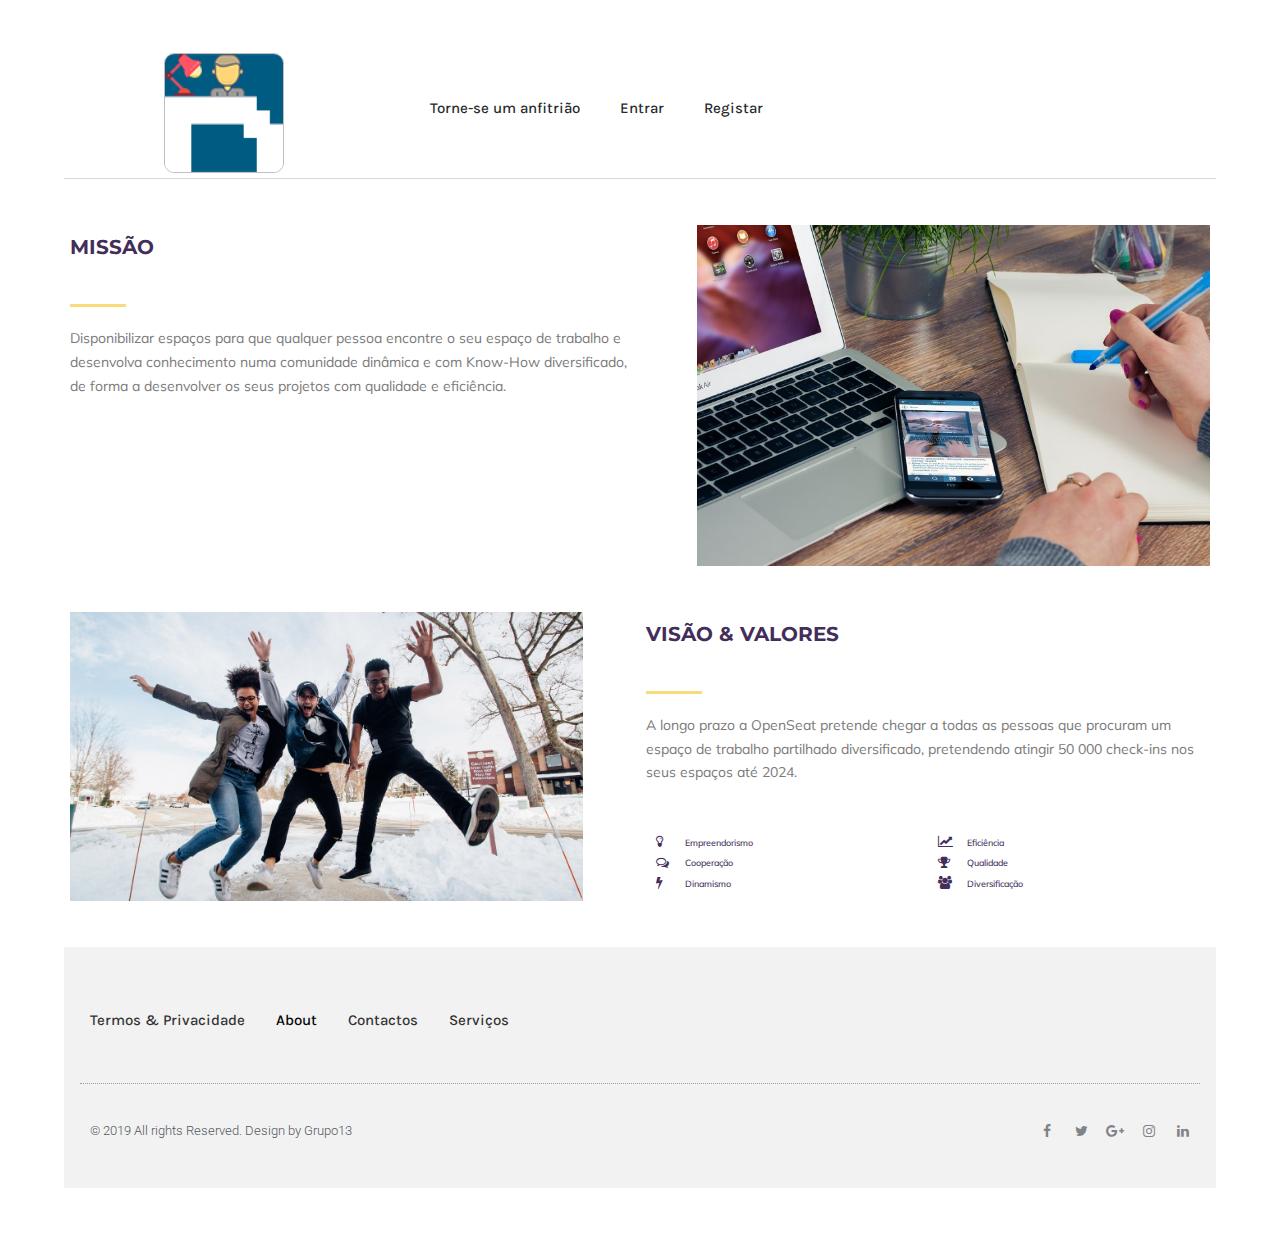
==== commit 00f5c986: "directory" ====
--- a/about/index.html
+++ b/about/index.html
@@ -8,10 +8,10 @@
 	<title>About &#8211; OpenSeat &#8211; Find your space</title>
 <meta name="viewport" content="width=device-width, initial-scale=1"><link rel='dns-prefetch' href='//fonts.googleapis.com' />
 <link rel='dns-prefetch' href='//s.w.org' />
-<link rel="alternate" type="application/rss+xml" title="OpenSeat - Find your space &raquo; Feed" href="https://github.com/mjbba-iscteiulpt/openseat.git/feed/" />
-<link rel="alternate" type="application/rss+xml" title="OpenSeat - Find your space &raquo; Comments Feed" href="https://github.com/mjbba-iscteiulpt/openseat.git/comments/feed/" />
+<link rel="alternate" type="application/rss+xml" title="OpenSeat - Find your space &raquo; Feed" href="https://mjbba-iscteiulpt.github.io/openseat/feed/" />
+<link rel="alternate" type="application/rss+xml" title="OpenSeat - Find your space &raquo; Comments Feed" href="https://mjbba-iscteiulpt.github.io/openseat/comments/feed/" />
 		<script type="text/javascript">
-			window._wpemojiSettings = {"baseUrl":"https:\/\/s.w.org\/images\/core\/emoji\/11.2.0\/72x72\/","ext":".png","svgUrl":"https:\/\/s.w.org\/images\/core\/emoji\/11.2.0\/svg\/","svgExt":".svg","source":{"concatemoji":"https:\/\/github.com\/mjbba-iscteiulpt\/openseat.git\/wp-includes\/js\/wp-emoji-release.min.js?ver=5.1.1"}};
+			window._wpemojiSettings = {"baseUrl":"https:\/\/s.w.org\/images\/core\/emoji\/11.2.0\/72x72\/","ext":".png","svgUrl":"https:\/\/s.w.org\/images\/core\/emoji\/11.2.0\/svg\/","svgExt":".svg","source":{"concatemoji":"https:\/\/mjbba-iscteiulpt.github.io\/openseat\/wp-includes\/js\/wp-emoji-release.min.js?ver=5.1.1"}};
 			!function(a,b,c){function d(a,b){var c=String.fromCharCode;l.clearRect(0,0,k.width,k.height),l.fillText(c.apply(this,a),0,0);var d=k.toDataURL();l.clearRect(0,0,k.width,k.height),l.fillText(c.apply(this,b),0,0);var e=k.toDataURL();return d===e}function e(a){var b;if(!l||!l.fillText)return!1;switch(l.textBaseline="top",l.font="600 32px Arial",a){case"flag":return!(b=d([55356,56826,55356,56819],[55356,56826,8203,55356,56819]))&&(b=d([55356,57332,56128,56423,56128,56418,56128,56421,56128,56430,56128,56423,56128,56447],[55356,57332,8203,56128,56423,8203,56128,56418,8203,56128,56421,8203,56128,56430,8203,56128,56423,8203,56128,56447]),!b);case"emoji":return b=d([55358,56760,9792,65039],[55358,56760,8203,9792,65039]),!b}return!1}function f(a){var c=b.createElement("script");c.src=a,c.defer=c.type="text/javascript",b.getElementsByTagName("head")[0].appendChild(c)}var g,h,i,j,k=b.createElement("canvas"),l=k.getContext&&k.getContext("2d");for(j=Array("flag","emoji"),c.supports={everything:!0,everythingExceptFlag:!0},i=0;i<j.length;i++)c.supports[j[i]]=e(j[i]),c.supports.everything=c.supports.everything&&c.supports[j[i]],"flag"!==j[i]&&(c.supports.everythingExceptFlag=c.supports.everythingExceptFlag&&c.supports[j[i]]);c.supports.everythingExceptFlag=c.supports.everythingExceptFlag&&!c.supports.flag,c.DOMReady=!1,c.readyCallback=function(){c.DOMReady=!0},c.supports.everything||(h=function(){c.readyCallback()},b.addEventListener?(b.addEventListener("DOMContentLoaded",h,!1),a.addEventListener("load",h,!1)):(a.attachEvent("onload",h),b.attachEvent("onreadystatechange",function(){"complete"===b.readyState&&c.readyCallback()})),g=c.source||{},g.concatemoji?f(g.concatemoji):g.wpemoji&&g.twemoji&&(f(g.twemoji),f(g.wpemoji)))}(window,document,window._wpemojiSettings);
 		</script>
 		<style type="text/css">
@@ -28,32 +28,32 @@
 	padding: 0 !important;
 }
 </style>
-	<link rel='stylesheet' id='elementor-animate-css'  href='https://github.com/mjbba-iscteiulpt/openseat.git/wp-content/plugins/mosaic-gallery-for-elementor/assets/css/animate.css?ver=5.1.1' type='text/css' media='all' />
-<link rel='stylesheet' id='elementor-viewbox-css'  href='https://github.com/mjbba-iscteiulpt/openseat.git/wp-content/plugins/mosaic-gallery-for-elementor/assets/css/viewbox.css?ver=5.1.1' type='text/css' media='all' />
-<link rel='stylesheet' id='elementor-mosaic-gallery-css-css'  href='https://github.com/mjbba-iscteiulpt/openseat.git/wp-content/plugins/mosaic-gallery-for-elementor/assets/css/mosaic-gallery.css?ver=5.1.1' type='text/css' media='all' />
-<link rel='stylesheet' id='wp-block-library-css'  href='https://github.com/mjbba-iscteiulpt/openseat.git/wp-includes/css/dist/block-library/style.min.css?ver=5.1.1' type='text/css' media='all' />
-<link rel='stylesheet' id='wp-block-library-theme-css'  href='https://github.com/mjbba-iscteiulpt/openseat.git/wp-includes/css/dist/block-library/theme.min.css?ver=5.1.1' type='text/css' media='all' />
-<link rel='stylesheet' id='foobox-free-min-css'  href='https://github.com/mjbba-iscteiulpt/openseat.git/wp-content/plugins/foobox-image-lightbox/free/css/foobox.free.min.css?ver=2.6.4' type='text/css' media='all' />
-<link rel='stylesheet' id='if-menu-site-css-css'  href='https://github.com/mjbba-iscteiulpt/openseat.git/wp-content/plugins/if-menu/assets/if-menu-site.css?ver=5.1.1' type='text/css' media='all' />
-<link rel='stylesheet' id='font-awesome-css'  href='https://github.com/mjbba-iscteiulpt/openseat.git/wp-content/themes/oceanwp/assets/css/third/font-awesome.min.css?ver=4.7.0' type='text/css' media='all' />
-<link rel='stylesheet' id='simple-line-icons-css'  href='https://github.com/mjbba-iscteiulpt/openseat.git/wp-content/themes/oceanwp/assets/css/third/simple-line-icons.min.css?ver=2.4.0' type='text/css' media='all' />
-<link rel='stylesheet' id='magnific-popup-css'  href='https://github.com/mjbba-iscteiulpt/openseat.git/wp-content/themes/oceanwp/assets/css/third/magnific-popup.min.css?ver=1.0.0' type='text/css' media='all' />
-<link rel='stylesheet' id='slick-css'  href='https://github.com/mjbba-iscteiulpt/openseat.git/wp-content/themes/oceanwp/assets/css/third/slick.min.css?ver=1.6.0' type='text/css' media='all' />
-<link rel='stylesheet' id='oceanwp-style-css'  href='https://github.com/mjbba-iscteiulpt/openseat.git/wp-content/themes/oceanwp/assets/css/style.min.css?ver=1.6.4' type='text/css' media='all' />
+	<link rel='stylesheet' id='elementor-animate-css'  href='https://mjbba-iscteiulpt.github.io/openseat/wp-content/plugins/mosaic-gallery-for-elementor/assets/css/animate.css?ver=5.1.1' type='text/css' media='all' />
+<link rel='stylesheet' id='elementor-viewbox-css'  href='https://mjbba-iscteiulpt.github.io/openseat/wp-content/plugins/mosaic-gallery-for-elementor/assets/css/viewbox.css?ver=5.1.1' type='text/css' media='all' />
+<link rel='stylesheet' id='elementor-mosaic-gallery-css-css'  href='https://mjbba-iscteiulpt.github.io/openseat/wp-content/plugins/mosaic-gallery-for-elementor/assets/css/mosaic-gallery.css?ver=5.1.1' type='text/css' media='all' />
+<link rel='stylesheet' id='wp-block-library-css'  href='https://mjbba-iscteiulpt.github.io/openseat/wp-includes/css/dist/block-library/style.min.css?ver=5.1.1' type='text/css' media='all' />
+<link rel='stylesheet' id='wp-block-library-theme-css'  href='https://mjbba-iscteiulpt.github.io/openseat/wp-includes/css/dist/block-library/theme.min.css?ver=5.1.1' type='text/css' media='all' />
+<link rel='stylesheet' id='foobox-free-min-css'  href='https://mjbba-iscteiulpt.github.io/openseat/wp-content/plugins/foobox-image-lightbox/free/css/foobox.free.min.css?ver=2.6.4' type='text/css' media='all' />
+<link rel='stylesheet' id='if-menu-site-css-css'  href='https://mjbba-iscteiulpt.github.io/openseat/wp-content/plugins/if-menu/assets/if-menu-site.css?ver=5.1.1' type='text/css' media='all' />
+<link rel='stylesheet' id='font-awesome-css'  href='https://mjbba-iscteiulpt.github.io/openseat/wp-content/themes/oceanwp/assets/css/third/font-awesome.min.css?ver=4.7.0' type='text/css' media='all' />
+<link rel='stylesheet' id='simple-line-icons-css'  href='https://mjbba-iscteiulpt.github.io/openseat/wp-content/themes/oceanwp/assets/css/third/simple-line-icons.min.css?ver=2.4.0' type='text/css' media='all' />
+<link rel='stylesheet' id='magnific-popup-css'  href='https://mjbba-iscteiulpt.github.io/openseat/wp-content/themes/oceanwp/assets/css/third/magnific-popup.min.css?ver=1.0.0' type='text/css' media='all' />
+<link rel='stylesheet' id='slick-css'  href='https://mjbba-iscteiulpt.github.io/openseat/wp-content/themes/oceanwp/assets/css/third/slick.min.css?ver=1.6.0' type='text/css' media='all' />
+<link rel='stylesheet' id='oceanwp-style-css'  href='https://mjbba-iscteiulpt.github.io/openseat/wp-content/themes/oceanwp/assets/css/style.min.css?ver=1.6.4' type='text/css' media='all' />
 <link rel='stylesheet' id='oceanwp-google-font-karla-css'  href='//fonts.googleapis.com/css?family=Karla%3A100%2C200%2C300%2C400%2C500%2C600%2C700%2C800%2C900%2C100i%2C200i%2C300i%2C400i%2C500i%2C600i%2C700i%2C800i%2C900i&#038;subset=latin&#038;ver=5.1.1' type='text/css' media='all' />
-<link rel='stylesheet' id='wpdreams-asl-basic-css'  href='https://github.com/mjbba-iscteiulpt/openseat.git/wp-content/plugins/ajax-search-lite/css/style.basic.css?ver=4.7.25' type='text/css' media='all' />
-<link rel='stylesheet' id='wpdreams-ajaxsearchlite-css'  href='https://github.com/mjbba-iscteiulpt/openseat.git/wp-content/plugins/ajax-search-lite/css/style-classic-blue.css?ver=4.7.25' type='text/css' media='all' />
-<link rel='stylesheet' id='elementor-icons-css'  href='https://github.com/mjbba-iscteiulpt/openseat.git/wp-content/plugins/elementor/assets/lib/eicons/css/elementor-icons.min.css?ver=4.3.0' type='text/css' media='all' />
-<link rel='stylesheet' id='elementor-animations-css'  href='https://github.com/mjbba-iscteiulpt/openseat.git/wp-content/plugins/elementor/assets/lib/animations/animations.min.css?ver=2.5.11' type='text/css' media='all' />
-<link rel='stylesheet' id='elementor-frontend-css'  href='https://github.com/mjbba-iscteiulpt/openseat.git/wp-content/plugins/elementor/assets/css/frontend.min.css?ver=2.5.11' type='text/css' media='all' />
-<link rel='stylesheet' id='elementor-pro-css'  href='https://github.com/mjbba-iscteiulpt/openseat.git/wp-content/plugins/elementor-pro/assets/css/frontend.min.css?ver=2.5.3' type='text/css' media='all' />
-<link rel='stylesheet' id='elementor-global-css'  href='https://github.com/mjbba-iscteiulpt/openseat.git/wp-content/uploads/elementor/css/global.css?ver=1554404863' type='text/css' media='all' />
-<link rel='stylesheet' id='elementor-post-35-css'  href='https://github.com/mjbba-iscteiulpt/openseat.git/wp-content/uploads/elementor/css/post-35.css?ver=1558713617' type='text/css' media='all' />
-<link rel='stylesheet' id='oe-widgets-style-css'  href='https://github.com/mjbba-iscteiulpt/openseat.git/wp-content/plugins/ocean-extra/assets/css/widgets.css?ver=5.1.1' type='text/css' media='all' />
+<link rel='stylesheet' id='wpdreams-asl-basic-css'  href='https://mjbba-iscteiulpt.github.io/openseat/wp-content/plugins/ajax-search-lite/css/style.basic.css?ver=4.7.25' type='text/css' media='all' />
+<link rel='stylesheet' id='wpdreams-ajaxsearchlite-css'  href='https://mjbba-iscteiulpt.github.io/openseat/wp-content/plugins/ajax-search-lite/css/style-classic-blue.css?ver=4.7.25' type='text/css' media='all' />
+<link rel='stylesheet' id='elementor-icons-css'  href='https://mjbba-iscteiulpt.github.io/openseat/wp-content/plugins/elementor/assets/lib/eicons/css/elementor-icons.min.css?ver=4.3.0' type='text/css' media='all' />
+<link rel='stylesheet' id='elementor-animations-css'  href='https://mjbba-iscteiulpt.github.io/openseat/wp-content/plugins/elementor/assets/lib/animations/animations.min.css?ver=2.5.11' type='text/css' media='all' />
+<link rel='stylesheet' id='elementor-frontend-css'  href='https://mjbba-iscteiulpt.github.io/openseat/wp-content/plugins/elementor/assets/css/frontend.min.css?ver=2.5.11' type='text/css' media='all' />
+<link rel='stylesheet' id='elementor-pro-css'  href='https://mjbba-iscteiulpt.github.io/openseat/wp-content/plugins/elementor-pro/assets/css/frontend.min.css?ver=2.5.3' type='text/css' media='all' />
+<link rel='stylesheet' id='elementor-global-css'  href='https://mjbba-iscteiulpt.github.io/openseat/wp-content/uploads/elementor/css/global.css?ver=1554404863' type='text/css' media='all' />
+<link rel='stylesheet' id='elementor-post-35-css'  href='https://mjbba-iscteiulpt.github.io/openseat/wp-content/uploads/elementor/css/post-35.css?ver=1558713617' type='text/css' media='all' />
+<link rel='stylesheet' id='oe-widgets-style-css'  href='https://mjbba-iscteiulpt.github.io/openseat/wp-content/plugins/ocean-extra/assets/css/widgets.css?ver=5.1.1' type='text/css' media='all' />
 <link rel='stylesheet' id='google-fonts-1-css'  href='https://fonts.googleapis.com/css?family=Roboto%3A100%2C100italic%2C200%2C200italic%2C300%2C300italic%2C400%2C400italic%2C500%2C500italic%2C600%2C600italic%2C700%2C700italic%2C800%2C800italic%2C900%2C900italic%7CRoboto+Slab%3A100%2C100italic%2C200%2C200italic%2C300%2C300italic%2C400%2C400italic%2C500%2C500italic%2C600%2C600italic%2C700%2C700italic%2C800%2C800italic%2C900%2C900italic%7CKarla%3A100%2C100italic%2C200%2C200italic%2C300%2C300italic%2C400%2C400italic%2C500%2C500italic%2C600%2C600italic%2C700%2C700italic%2C800%2C800italic%2C900%2C900italic%7CMontserrat%3A100%2C100italic%2C200%2C200italic%2C300%2C300italic%2C400%2C400italic%2C500%2C500italic%2C600%2C600italic%2C700%2C700italic%2C800%2C800italic%2C900%2C900italic%7CMuli%3A100%2C100italic%2C200%2C200italic%2C300%2C300italic%2C400%2C400italic%2C500%2C500italic%2C600%2C600italic%2C700%2C700italic%2C800%2C800italic%2C900%2C900italic&#038;ver=5.1.1' type='text/css' media='all' />
-<script type='text/javascript' src='https://github.com/mjbba-iscteiulpt/openseat.git/wp-includes/js/jquery/jquery.js?ver=1.12.4'></script>
-<script type='text/javascript' src='https://github.com/mjbba-iscteiulpt/openseat.git/wp-includes/js/jquery/jquery-migrate.min.js?ver=1.4.1'></script>
-<script type='text/javascript' src='https://github.com/mjbba-iscteiulpt/openseat.git/wp-content/plugins/foobox-image-lightbox/free/js/foobox.free.min.js?ver=2.6.4'></script>
+<script type='text/javascript' src='https://mjbba-iscteiulpt.github.io/openseat/wp-includes/js/jquery/jquery.js?ver=1.12.4'></script>
+<script type='text/javascript' src='https://mjbba-iscteiulpt.github.io/openseat/wp-includes/js/jquery/jquery-migrate.min.js?ver=1.4.1'></script>
+<script type='text/javascript' src='https://mjbba-iscteiulpt.github.io/openseat/wp-content/plugins/foobox-image-lightbox/free/js/foobox.free.min.js?ver=2.6.4'></script>
 <script type='text/javascript'>
 /* Run FooBox FREE (v2.6.4) */
 (function( FOOBOX, $, undefined ) {
@@ -72,26 +72,26 @@
 
 });
 </script>
-<link rel='https://api.w.org/' href='https://github.com/mjbba-iscteiulpt/openseat.git/wp-json/' />
-<link rel="EditURI" type="application/rsd+xml" title="RSD" href="https://github.com/mjbba-iscteiulpt/openseat.git/xmlrpc.php?rsd" />
-<link rel="wlwmanifest" type="application/wlwmanifest+xml" href="https://github.com/mjbba-iscteiulpt/openseat.git/wp-includes/wlwmanifest.xml" /> 
+<link rel='https://api.w.org/' href='https://mjbba-iscteiulpt.github.io/openseat/wp-json/' />
+<link rel="EditURI" type="application/rsd+xml" title="RSD" href="https://mjbba-iscteiulpt.github.io/openseat/xmlrpc.php?rsd" />
+<link rel="wlwmanifest" type="application/wlwmanifest+xml" href="https://mjbba-iscteiulpt.github.io/openseat/wp-includes/wlwmanifest.xml" /> 
 <meta name="generator" content="WordPress 5.1.1" />
-<link rel="canonical" href="https://github.com/mjbba-iscteiulpt/openseat.git/about/" />
-<link rel='shortlink' href='https://github.com/mjbba-iscteiulpt/openseat.git/?p=35' />
-<link rel="alternate" type="application/json+oembed" href="https://github.com/mjbba-iscteiulpt/openseat.git/wp-json/oembed/1.0/embed?url=https%3A%2F%2Fgithub.com%2Fmjbba-iscteiulpt%2Fopenseat.git%2Fabout%2F" />
-<link rel="alternate" type="text/xml+oembed" href="https://github.com/mjbba-iscteiulpt/openseat.git/wp-json/oembed/1.0/embed?url=https%3A%2F%2Fgithub.com%2Fmjbba-iscteiulpt%2Fopenseat.git%2Fabout%2F&#038;format=xml" />
+<link rel="canonical" href="https://mjbba-iscteiulpt.github.io/openseat/about/" />
+<link rel='shortlink' href='https://mjbba-iscteiulpt.github.io/openseat/?p=35' />
+<link rel="alternate" type="application/json+oembed" href="https://mjbba-iscteiulpt.github.io/openseat/wp-json/oembed/1.0/embed?url=https%3A%2F%2Fmjbba-iscteiulpt.github.io%2Fopenseat%2Fabout%2F" />
+<link rel="alternate" type="text/xml+oembed" href="https://mjbba-iscteiulpt.github.io/openseat/wp-json/oembed/1.0/embed?url=https%3A%2F%2Fmjbba-iscteiulpt.github.io%2Fopenseat%2Fabout%2F&#038;format=xml" />
                 <link href='//fonts.googleapis.com/css?family=Open+Sans' rel='stylesheet' type='text/css'>
                                 <style type="text/css">
                     <!--
                     
             @font-face {
                 font-family: 'aslsicons2';
-                src: url('https://github.com/mjbba-iscteiulpt/openseat.git/wp-content/plugins/ajax-search-lite/css/fonts/icons2.eot');
-                src: url('https://github.com/mjbba-iscteiulpt/openseat.git/wp-content/plugins/ajax-search-lite/css/fonts/icons2.eot?#iefix') format('embedded-opentype'),
-                     url('https://github.com/mjbba-iscteiulpt/openseat.git/wp-content/plugins/ajax-search-lite/css/fonts/icons2.woff2') format('woff2'),
-                     url('https://github.com/mjbba-iscteiulpt/openseat.git/wp-content/plugins/ajax-search-lite/css/fonts/icons2.woff') format('woff'),
-                     url('https://github.com/mjbba-iscteiulpt/openseat.git/wp-content/plugins/ajax-search-lite/css/fonts/icons2.ttf') format('truetype'),
-                     url('https://github.com/mjbba-iscteiulpt/openseat.git/wp-content/plugins/ajax-search-lite/css/fonts/icons2.svg#icons') format('svg');
+                src: url('https://mjbba-iscteiulpt.github.io/openseat/wp-content/plugins/ajax-search-lite/css/fonts/icons2.eot');
+                src: url('https://mjbba-iscteiulpt.github.io/openseat/wp-content/plugins/ajax-search-lite/css/fonts/icons2.eot?#iefix') format('embedded-opentype'),
+                     url('https://mjbba-iscteiulpt.github.io/openseat/wp-content/plugins/ajax-search-lite/css/fonts/icons2.woff2') format('woff2'),
+                     url('https://mjbba-iscteiulpt.github.io/openseat/wp-content/plugins/ajax-search-lite/css/fonts/icons2.woff') format('woff'),
+                     url('https://mjbba-iscteiulpt.github.io/openseat/wp-content/plugins/ajax-search-lite/css/fonts/icons2.ttf') format('truetype'),
+                     url('https://mjbba-iscteiulpt.github.io/openseat/wp-content/plugins/ajax-search-lite/css/fonts/icons2.svg#icons') format('svg');
                 font-weight: normal;
                 font-style: normal;
             }
@@ -128,10 +128,10 @@
                 if ( typeof _ASL !== "undefined" && _ASL !== null && typeof _ASL.initialize !== "undefined" )
                     _ASL.initialize();
             </script>
-            <link rel="icon" href="https://github.com/mjbba-iscteiulpt/openseat.git/wp-content/uploads/2019/04/favicon.ico" sizes="32x32" />
-<link rel="icon" href="https://github.com/mjbba-iscteiulpt/openseat.git/wp-content/uploads/2019/04/favicon.ico" sizes="192x192" />
-<link rel="apple-touch-icon-precomposed" href="https://github.com/mjbba-iscteiulpt/openseat.git/wp-content/uploads/2019/04/favicon.ico" />
-<meta name="msapplication-TileImage" content="https://github.com/mjbba-iscteiulpt/openseat.git/wp-content/uploads/2019/04/favicon.ico" />
+            <link rel="icon" href="https://mjbba-iscteiulpt.github.io/openseat/wp-content/uploads/2019/04/favicon.ico" sizes="32x32" />
+<link rel="icon" href="https://mjbba-iscteiulpt.github.io/openseat/wp-content/uploads/2019/04/favicon.ico" sizes="192x192" />
+<link rel="apple-touch-icon-precomposed" href="https://mjbba-iscteiulpt.github.io/openseat/wp-content/uploads/2019/04/favicon.ico" />
+<meta name="msapplication-TileImage" content="https://mjbba-iscteiulpt.github.io/openseat/wp-content/uploads/2019/04/favicon.ico" />
 		<style type="text/css" id="wp-custom-css">
 			/** Start Envato Elements CSS:Nutritionist (83-3-613428e5f0bd724fd930570420aaf7bd) **/@media (max-width:1024px){.envato-kit-86-mobile-bg-fix{background-position:bottom 0 right -80% !important}}/** End Envato Elements CSS:Nutritionist (83-3-613428e5f0bd724fd930570420aaf7bd) **/		</style>
 		<!-- OceanWP CSS -->
@@ -180,8 +180,8 @@
 				<div class="elementor-element elementor-element-4404 elementor-widget elementor-widget-theme-site-logo elementor-widget-image" data-id="4404" data-element_type="widget" data-widget_type="theme-site-logo.default">
 				<div class="elementor-widget-container">
 					<div class="elementor-image">
-											<a href="https://github.com/mjbba-iscteiulpt/openseat.git" data-elementor-open-lightbox="">
-							<img width="90" height="90" src="https://github.com/mjbba-iscteiulpt/openseat.git/wp-content/uploads/2019/04/logo.png" class="attachment-full size-full" alt="" srcset="https://github.com/mjbba-iscteiulpt/openseat.git/wp-content/uploads/2019/04/logo.png 90w, https://github.com/mjbba-iscteiulpt/openseat.git/wp-content/uploads/2019/04/logo-150x150.png 150w, https://github.com/mjbba-iscteiulpt/openseat.git/wp-content/uploads/2019/04/logo-300x300.png 300w, https://github.com/mjbba-iscteiulpt/openseat.git/wp-content/uploads/2019/04/logo-768x768.png 768w, https://github.com/mjbba-iscteiulpt/openseat.git/wp-content/uploads/2019/04/logo-1024x1024.png 1024w, https://github.com/mjbba-iscteiulpt/openseat.git/wp-content/uploads/2019/04/logo-788x788.png 788w" sizes="(max-width: 90px) 100vw, 90px" />								</a>
+											<a href="https://mjbba-iscteiulpt.github.io/openseat" data-elementor-open-lightbox="">
+							<img width="90" height="90" src="https://mjbba-iscteiulpt.github.io/openseat/wp-content/uploads/2019/04/logo.png" class="attachment-full size-full" alt="" srcset="https://mjbba-iscteiulpt.github.io/openseat/wp-content/uploads/2019/04/logo.png 90w, https://mjbba-iscteiulpt.github.io/openseat/wp-content/uploads/2019/04/logo-150x150.png 150w, https://mjbba-iscteiulpt.github.io/openseat/wp-content/uploads/2019/04/logo-300x300.png 300w, https://mjbba-iscteiulpt.github.io/openseat/wp-content/uploads/2019/04/logo-768x768.png 768w, https://mjbba-iscteiulpt.github.io/openseat/wp-content/uploads/2019/04/logo-1024x1024.png 1024w, https://mjbba-iscteiulpt.github.io/openseat/wp-content/uploads/2019/04/logo-788x788.png 788w" sizes="(max-width: 90px) 100vw, 90px" />								</a>
 											</div>
 				</div>
 				</div>
@@ -193,17 +193,17 @@
 					<div class="elementor-widget-wrap">
 				<div class="elementor-element elementor-element-6422 elementor-nav-menu--stretch elementor-nav-menu--indicator-classic elementor-nav-menu--dropdown-tablet elementor-nav-menu__text-align-aside elementor-nav-menu--toggle elementor-nav-menu--burger elementor-widget elementor-widget-nav-menu" data-id="6422" data-element_type="widget" data-settings="{&quot;full_width&quot;:&quot;stretch&quot;,&quot;layout&quot;:&quot;horizontal&quot;,&quot;toggle&quot;:&quot;burger&quot;}" data-widget_type="nav-menu.default">
 				<div class="elementor-widget-container">
-						<nav class="elementor-nav-menu--main elementor-nav-menu__container elementor-nav-menu--layout-horizontal e--pointer-underline e--animation-fade"><ul id="menu-1-6422" class="elementor-nav-menu"><li class="menu-item menu-item-type-post_type menu-item-object-page menu-item-40"><a href="https://github.com/mjbba-iscteiulpt/openseat.git/torne-se-um-anfitriao/" class="elementor-item">Torne-se um anfitrião</a></li>
-<li class="menu-item menu-item-type-post_type menu-item-object-page menu-item-116"><a href="https://github.com/mjbba-iscteiulpt/openseat.git/log-in/" class="elementor-item">Entrar</a></li>
-<li class="menu-item menu-item-type-post_type menu-item-object-page menu-item-117"><a href="https://github.com/mjbba-iscteiulpt/openseat.git/register/" class="elementor-item">Registar</a></li>
+						<nav class="elementor-nav-menu--main elementor-nav-menu__container elementor-nav-menu--layout-horizontal e--pointer-underline e--animation-fade"><ul id="menu-1-6422" class="elementor-nav-menu"><li class="menu-item menu-item-type-post_type menu-item-object-page menu-item-40"><a href="https://mjbba-iscteiulpt.github.io/openseat/torne-se-um-anfitriao/" class="elementor-item">Torne-se um anfitrião</a></li>
+<li class="menu-item menu-item-type-post_type menu-item-object-page menu-item-116"><a href="https://mjbba-iscteiulpt.github.io/openseat/log-in/" class="elementor-item">Entrar</a></li>
+<li class="menu-item menu-item-type-post_type menu-item-object-page menu-item-117"><a href="https://mjbba-iscteiulpt.github.io/openseat/register/" class="elementor-item">Registar</a></li>
 </ul></nav>
 					<div class="elementor-menu-toggle">
 			<i class="eicon" aria-hidden="true"></i>
 			<span class="elementor-screen-only">Menu</span>
 		</div>
-		<nav class="elementor-nav-menu--dropdown elementor-nav-menu__container"><ul id="menu-2-6422" class="elementor-nav-menu"><li class="menu-item menu-item-type-post_type menu-item-object-page menu-item-40"><a href="https://github.com/mjbba-iscteiulpt/openseat.git/torne-se-um-anfitriao/" class="elementor-item">Torne-se um anfitrião</a></li>
-<li class="menu-item menu-item-type-post_type menu-item-object-page menu-item-116"><a href="https://github.com/mjbba-iscteiulpt/openseat.git/log-in/" class="elementor-item">Entrar</a></li>
-<li class="menu-item menu-item-type-post_type menu-item-object-page menu-item-117"><a href="https://github.com/mjbba-iscteiulpt/openseat.git/register/" class="elementor-item">Registar</a></li>
+		<nav class="elementor-nav-menu--dropdown elementor-nav-menu__container"><ul id="menu-2-6422" class="elementor-nav-menu"><li class="menu-item menu-item-type-post_type menu-item-object-page menu-item-40"><a href="https://mjbba-iscteiulpt.github.io/openseat/torne-se-um-anfitriao/" class="elementor-item">Torne-se um anfitrião</a></li>
+<li class="menu-item menu-item-type-post_type menu-item-object-page menu-item-116"><a href="https://mjbba-iscteiulpt.github.io/openseat/log-in/" class="elementor-item">Entrar</a></li>
+<li class="menu-item menu-item-type-post_type menu-item-object-page menu-item-117"><a href="https://mjbba-iscteiulpt.github.io/openseat/register/" class="elementor-item">Registar</a></li>
 </ul></nav>
 				</div>
 				</div>
@@ -245,7 +245,7 @@
 				<div class="elementor-element elementor-element-3225657 elementor-widget elementor-widget-image" data-id="3225657" data-element_type="widget" data-widget_type="image.default">
 				<div class="elementor-widget-container">
 					<div class="elementor-image">
-										<img width="768" height="510" src="https://github.com/mjbba-iscteiulpt/openseat.git/wp-content/uploads/2019/04/office-620817_1920-768x510.jpg" class="attachment-medium_large size-medium_large" alt="" srcset="https://github.com/mjbba-iscteiulpt/openseat.git/wp-content/uploads/2019/04/office-620817_1920-768x510.jpg 768w, https://github.com/mjbba-iscteiulpt/openseat.git/wp-content/uploads/2019/04/office-620817_1920-300x199.jpg 300w, https://github.com/mjbba-iscteiulpt/openseat.git/wp-content/uploads/2019/04/office-620817_1920-1024x680.jpg 1024w" sizes="(max-width: 768px) 100vw, 768px" />											</div>
+										<img width="768" height="510" src="https://mjbba-iscteiulpt.github.io/openseat/wp-content/uploads/2019/04/office-620817_1920-768x510.jpg" class="attachment-medium_large size-medium_large" alt="" srcset="https://mjbba-iscteiulpt.github.io/openseat/wp-content/uploads/2019/04/office-620817_1920-768x510.jpg 768w, https://mjbba-iscteiulpt.github.io/openseat/wp-content/uploads/2019/04/office-620817_1920-300x199.jpg 300w, https://mjbba-iscteiulpt.github.io/openseat/wp-content/uploads/2019/04/office-620817_1920-1024x680.jpg 1024w" sizes="(max-width: 768px) 100vw, 768px" />											</div>
 				</div>
 				</div>
 						</div>
@@ -381,19 +381,19 @@
 					<div class="elementor-widget-wrap">
 				<div class="elementor-element elementor-element-450 elementor-nav-menu__align-left elementor-nav-menu--dropdown-mobile elementor-nav-menu--stretch elementor-nav-menu__text-align-center elementor-nav-menu--indicator-classic elementor-nav-menu--toggle elementor-nav-menu--burger elementor-widget elementor-widget-nav-menu" data-id="450" data-element_type="widget" data-settings="{&quot;full_width&quot;:&quot;stretch&quot;,&quot;layout&quot;:&quot;horizontal&quot;,&quot;toggle&quot;:&quot;burger&quot;}" data-widget_type="nav-menu.default">
 				<div class="elementor-widget-container">
-						<nav class="elementor-nav-menu--main elementor-nav-menu__container elementor-nav-menu--layout-horizontal e--pointer-none"><ul id="menu-1-450" class="elementor-nav-menu"><li class="menu-item menu-item-type-post_type menu-item-object-page menu-item-308"><a href="https://github.com/mjbba-iscteiulpt/openseat.git/termos-privacidade/" class="elementor-item">Termos &#038; Privacidade</a></li>
-<li class="menu-item menu-item-type-post_type menu-item-object-page current-menu-item page_item page-item-35 current_page_item menu-item-301"><a href="https://github.com/mjbba-iscteiulpt/openseat.git/about/" aria-current="page" class="elementor-item elementor-item-active">About</a></li>
-<li class="menu-item menu-item-type-post_type menu-item-object-page menu-item-304"><a href="https://github.com/mjbba-iscteiulpt/openseat.git/contactos/" class="elementor-item">Contactos</a></li>
-<li class="menu-item menu-item-type-post_type menu-item-object-page menu-item-311"><a href="https://github.com/mjbba-iscteiulpt/openseat.git/servicos/" class="elementor-item">Serviços</a></li>
+						<nav class="elementor-nav-menu--main elementor-nav-menu__container elementor-nav-menu--layout-horizontal e--pointer-none"><ul id="menu-1-450" class="elementor-nav-menu"><li class="menu-item menu-item-type-post_type menu-item-object-page menu-item-308"><a href="https://mjbba-iscteiulpt.github.io/openseat/termos-privacidade/" class="elementor-item">Termos &#038; Privacidade</a></li>
+<li class="menu-item menu-item-type-post_type menu-item-object-page current-menu-item page_item page-item-35 current_page_item menu-item-301"><a href="https://mjbba-iscteiulpt.github.io/openseat/about/" aria-current="page" class="elementor-item elementor-item-active">About</a></li>
+<li class="menu-item menu-item-type-post_type menu-item-object-page menu-item-304"><a href="https://mjbba-iscteiulpt.github.io/openseat/contactos/" class="elementor-item">Contactos</a></li>
+<li class="menu-item menu-item-type-post_type menu-item-object-page menu-item-311"><a href="https://mjbba-iscteiulpt.github.io/openseat/servicos/" class="elementor-item">Serviços</a></li>
 </ul></nav>
 					<div class="elementor-menu-toggle">
 			<i class="eicon" aria-hidden="true"></i>
 			<span class="elementor-screen-only">Menu</span>
 		</div>
-		<nav class="elementor-nav-menu--dropdown elementor-nav-menu__container"><ul id="menu-2-450" class="elementor-nav-menu"><li class="menu-item menu-item-type-post_type menu-item-object-page menu-item-308"><a href="https://github.com/mjbba-iscteiulpt/openseat.git/termos-privacidade/" class="elementor-item">Termos &#038; Privacidade</a></li>
-<li class="menu-item menu-item-type-post_type menu-item-object-page current-menu-item page_item page-item-35 current_page_item menu-item-301"><a href="https://github.com/mjbba-iscteiulpt/openseat.git/about/" aria-current="page" class="elementor-item elementor-item-active">About</a></li>
-<li class="menu-item menu-item-type-post_type menu-item-object-page menu-item-304"><a href="https://github.com/mjbba-iscteiulpt/openseat.git/contactos/" class="elementor-item">Contactos</a></li>
-<li class="menu-item menu-item-type-post_type menu-item-object-page menu-item-311"><a href="https://github.com/mjbba-iscteiulpt/openseat.git/servicos/" class="elementor-item">Serviços</a></li>
+		<nav class="elementor-nav-menu--dropdown elementor-nav-menu__container"><ul id="menu-2-450" class="elementor-nav-menu"><li class="menu-item menu-item-type-post_type menu-item-object-page menu-item-308"><a href="https://mjbba-iscteiulpt.github.io/openseat/termos-privacidade/" class="elementor-item">Termos &#038; Privacidade</a></li>
+<li class="menu-item menu-item-type-post_type menu-item-object-page current-menu-item page_item page-item-35 current_page_item menu-item-301"><a href="https://mjbba-iscteiulpt.github.io/openseat/about/" aria-current="page" class="elementor-item elementor-item-active">About</a></li>
+<li class="menu-item menu-item-type-post_type menu-item-object-page menu-item-304"><a href="https://mjbba-iscteiulpt.github.io/openseat/contactos/" class="elementor-item">Contactos</a></li>
+<li class="menu-item menu-item-type-post_type menu-item-object-page menu-item-311"><a href="https://mjbba-iscteiulpt.github.io/openseat/servicos/" class="elementor-item">Serviços</a></li>
 </ul></nav>
 				</div>
 				</div>
@@ -505,7 +505,7 @@
     
     
 <div id="mobile-menu-search" class="clr">
-	<form method="get" action="https://github.com/mjbba-iscteiulpt/openseat.git/" class="mobile-searchform">
+	<form method="get" action="https://mjbba-iscteiulpt.github.io/openseat/" class="mobile-searchform">
 		<input type="search" name="s" autocomplete="off" placeholder="Search" />
 		<button type="submit" class="searchform-submit">
 			<i class="icon icon-magnifier"></i>
@@ -513,44 +513,44 @@
 			</form>
 </div><!-- .mobile-menu-search -->
 
-<script type='text/javascript' src='https://github.com/mjbba-iscteiulpt/openseat.git/wp-content/plugins/mosaic-gallery-for-elementor/assets/js/jPages.js?ver=5.1.1'></script>
-<script type='text/javascript' src='https://github.com/mjbba-iscteiulpt/openseat.git/wp-content/plugins/mosaic-gallery-for-elementor/assets/js/jquery.viewbox.js?ver=5.1.1'></script>
-<script type='text/javascript' src='https://github.com/mjbba-iscteiulpt/openseat.git/wp-content/plugins/mosaic-gallery-for-elementor/assets/js/trigger-mosaic-gallery.js?ver=5.1.1'></script>
-<script type='text/javascript' src='https://github.com/mjbba-iscteiulpt/openseat.git/wp-includes/js/imagesloaded.min.js?ver=3.2.0'></script>
-<script type='text/javascript' src='https://github.com/mjbba-iscteiulpt/openseat.git/wp-content/themes/oceanwp/assets/js/third/magnific-popup.min.js?ver=1.6.4'></script>
-<script type='text/javascript' src='https://github.com/mjbba-iscteiulpt/openseat.git/wp-content/themes/oceanwp/assets/js/third/lightbox.min.js?ver=1.6.4'></script>
+<script type='text/javascript' src='https://mjbba-iscteiulpt.github.io/openseat/wp-content/plugins/mosaic-gallery-for-elementor/assets/js/jPages.js?ver=5.1.1'></script>
+<script type='text/javascript' src='https://mjbba-iscteiulpt.github.io/openseat/wp-content/plugins/mosaic-gallery-for-elementor/assets/js/jquery.viewbox.js?ver=5.1.1'></script>
+<script type='text/javascript' src='https://mjbba-iscteiulpt.github.io/openseat/wp-content/plugins/mosaic-gallery-for-elementor/assets/js/trigger-mosaic-gallery.js?ver=5.1.1'></script>
+<script type='text/javascript' src='https://mjbba-iscteiulpt.github.io/openseat/wp-includes/js/imagesloaded.min.js?ver=3.2.0'></script>
+<script type='text/javascript' src='https://mjbba-iscteiulpt.github.io/openseat/wp-content/themes/oceanwp/assets/js/third/magnific-popup.min.js?ver=1.6.4'></script>
+<script type='text/javascript' src='https://mjbba-iscteiulpt.github.io/openseat/wp-content/themes/oceanwp/assets/js/third/lightbox.min.js?ver=1.6.4'></script>
 <script type='text/javascript'>
 /* <![CDATA[ */
-var oceanwpLocalize = {"isRTL":"","menuSearchStyle":"disabled","sidrSource":"#sidr-close, #site-navigation, #mobile-menu-search","sidrDisplace":"1","sidrSide":"left","sidrDropdownTarget":"icon","verticalHeaderTarget":"icon","customSelects":".woocommerce-ordering .orderby, #dropdown_product_cat, .widget_categories select, .widget_archive select, .single-product .variations_form .variations select","ajax_url":"https:\/\/github.com\/mjbba-iscteiulpt\/openseat.git\/wp-admin\/admin-ajax.php"};
+var oceanwpLocalize = {"isRTL":"","menuSearchStyle":"disabled","sidrSource":"#sidr-close, #site-navigation, #mobile-menu-search","sidrDisplace":"1","sidrSide":"left","sidrDropdownTarget":"icon","verticalHeaderTarget":"icon","customSelects":".woocommerce-ordering .orderby, #dropdown_product_cat, .widget_categories select, .widget_archive select, .single-product .variations_form .variations select","ajax_url":"https:\/\/mjbba-iscteiulpt.github.io\/openseat\/wp-admin\/admin-ajax.php"};
 /* ]]> */
 </script>
-<script type='text/javascript' src='https://github.com/mjbba-iscteiulpt/openseat.git/wp-content/themes/oceanwp/assets/js/main.min.js?ver=1.6.4'></script>
+<script type='text/javascript' src='https://mjbba-iscteiulpt.github.io/openseat/wp-content/themes/oceanwp/assets/js/main.min.js?ver=1.6.4'></script>
 <script type='text/javascript'>
 /* <![CDATA[ */
-var ajaxsearchlite = {"ajaxurl":"https:\/\/github.com\/mjbba-iscteiulpt\/openseat.git\/wp-admin\/admin-ajax.php","backend_ajaxurl":"https:\/\/github.com\/mjbba-iscteiulpt\/openseat.git\/wp-admin\/admin-ajax.php","js_scope":"jQuery"};
-var ASL = {"ajaxurl":"https:\/\/github.com\/mjbba-iscteiulpt\/openseat.git\/wp-admin\/admin-ajax.php","backend_ajaxurl":"https:\/\/github.com\/mjbba-iscteiulpt\/openseat.git\/wp-admin\/admin-ajax.php","js_scope":"jQuery","detect_ajax":"0","scrollbar":"1","js_retain_popstate":"0","version":"4735"};
+var ajaxsearchlite = {"ajaxurl":"https:\/\/mjbba-iscteiulpt.github.io\/openseat\/wp-admin\/admin-ajax.php","backend_ajaxurl":"https:\/\/mjbba-iscteiulpt.github.io\/openseat\/wp-admin\/admin-ajax.php","js_scope":"jQuery"};
+var ASL = {"ajaxurl":"https:\/\/mjbba-iscteiulpt.github.io\/openseat\/wp-admin\/admin-ajax.php","backend_ajaxurl":"https:\/\/mjbba-iscteiulpt.github.io\/openseat\/wp-admin\/admin-ajax.php","js_scope":"jQuery","detect_ajax":"0","scrollbar":"1","js_retain_popstate":"0","version":"4735"};
 /* ]]> */
 </script>
-<script type='text/javascript' src='https://github.com/mjbba-iscteiulpt/openseat.git/wp-content/plugins/ajax-search-lite/js/min/jquery.ajaxsearchlite.min.js?ver=4.7.25'></script>
-<script type='text/javascript' src='https://github.com/mjbba-iscteiulpt/openseat.git/wp-includes/js/wp-embed.min.js?ver=5.1.1'></script>
+<script type='text/javascript' src='https://mjbba-iscteiulpt.github.io/openseat/wp-content/plugins/ajax-search-lite/js/min/jquery.ajaxsearchlite.min.js?ver=4.7.25'></script>
+<script type='text/javascript' src='https://mjbba-iscteiulpt.github.io/openseat/wp-includes/js/wp-embed.min.js?ver=5.1.1'></script>
 <!--[if lt IE 9]>
-<script type='text/javascript' src='https://github.com/mjbba-iscteiulpt/openseat.git/wp-content/themes/oceanwp/assets/js//third/html5.min.js?ver=1.6.4'></script>
+<script type='text/javascript' src='https://mjbba-iscteiulpt.github.io/openseat/wp-content/themes/oceanwp/assets/js//third/html5.min.js?ver=1.6.4'></script>
 <![endif]-->
-<script type='text/javascript' src='https://github.com/mjbba-iscteiulpt/openseat.git/wp-content/plugins/elementor-pro/assets/lib/smartmenus/jquery.smartmenus.min.js?ver=1.0.1'></script>
-<script type='text/javascript' src='https://github.com/mjbba-iscteiulpt/openseat.git/wp-content/plugins/elementor/assets/js/frontend-modules.js?ver=2.5.11'></script>
-<script type='text/javascript' src='https://github.com/mjbba-iscteiulpt/openseat.git/wp-content/plugins/elementor-pro/assets/lib/sticky/jquery.sticky.min.js?ver=2.5.3'></script>
+<script type='text/javascript' src='https://mjbba-iscteiulpt.github.io/openseat/wp-content/plugins/elementor-pro/assets/lib/smartmenus/jquery.smartmenus.min.js?ver=1.0.1'></script>
+<script type='text/javascript' src='https://mjbba-iscteiulpt.github.io/openseat/wp-content/plugins/elementor/assets/js/frontend-modules.js?ver=2.5.11'></script>
+<script type='text/javascript' src='https://mjbba-iscteiulpt.github.io/openseat/wp-content/plugins/elementor-pro/assets/lib/sticky/jquery.sticky.min.js?ver=2.5.3'></script>
 <script type='text/javascript'>
-var ElementorProFrontendConfig = {"ajaxurl":"https:\/\/github.com\/mjbba-iscteiulpt\/openseat.git\/wp-admin\/admin-ajax.php","nonce":"ea36702a89","shareButtonsNetworks":{"facebook":{"title":"Facebook","has_counter":true},"twitter":{"title":"Twitter"},"google":{"title":"Google+","has_counter":true},"linkedin":{"title":"LinkedIn","has_counter":true},"pinterest":{"title":"Pinterest","has_counter":true},"reddit":{"title":"Reddit","has_counter":true},"vk":{"title":"VK","has_counter":true},"odnoklassniki":{"title":"OK","has_counter":true},"tumblr":{"title":"Tumblr"},"delicious":{"title":"Delicious"},"digg":{"title":"Digg"},"skype":{"title":"Skype"},"stumbleupon":{"title":"StumbleUpon","has_counter":true},"telegram":{"title":"Telegram"},"pocket":{"title":"Pocket","has_counter":true},"xing":{"title":"XING","has_counter":true},"whatsapp":{"title":"WhatsApp"},"email":{"title":"Email"},"print":{"title":"Print"}},"facebook_sdk":{"lang":"en_US","app_id":""}};
+var ElementorProFrontendConfig = {"ajaxurl":"https:\/\/mjbba-iscteiulpt.github.io\/openseat\/wp-admin\/admin-ajax.php","nonce":"ea36702a89","shareButtonsNetworks":{"facebook":{"title":"Facebook","has_counter":true},"twitter":{"title":"Twitter"},"google":{"title":"Google+","has_counter":true},"linkedin":{"title":"LinkedIn","has_counter":true},"pinterest":{"title":"Pinterest","has_counter":true},"reddit":{"title":"Reddit","has_counter":true},"vk":{"title":"VK","has_counter":true},"odnoklassniki":{"title":"OK","has_counter":true},"tumblr":{"title":"Tumblr"},"delicious":{"title":"Delicious"},"digg":{"title":"Digg"},"skype":{"title":"Skype"},"stumbleupon":{"title":"StumbleUpon","has_counter":true},"telegram":{"title":"Telegram"},"pocket":{"title":"Pocket","has_counter":true},"xing":{"title":"XING","has_counter":true},"whatsapp":{"title":"WhatsApp"},"email":{"title":"Email"},"print":{"title":"Print"}},"facebook_sdk":{"lang":"en_US","app_id":""}};
 </script>
-<script type='text/javascript' src='https://github.com/mjbba-iscteiulpt/openseat.git/wp-content/plugins/elementor-pro/assets/js/frontend.min.js?ver=2.5.3'></script>
-<script type='text/javascript' src='https://github.com/mjbba-iscteiulpt/openseat.git/wp-includes/js/jquery/ui/position.min.js?ver=1.11.4'></script>
-<script type='text/javascript' src='https://github.com/mjbba-iscteiulpt/openseat.git/wp-content/plugins/elementor/assets/lib/dialog/dialog.min.js?ver=4.7.1'></script>
-<script type='text/javascript' src='https://github.com/mjbba-iscteiulpt/openseat.git/wp-content/plugins/elementor/assets/lib/waypoints/waypoints.min.js?ver=4.0.2'></script>
-<script type='text/javascript' src='https://github.com/mjbba-iscteiulpt/openseat.git/wp-content/plugins/elementor/assets/lib/swiper/swiper.min.js?ver=4.4.6'></script>
+<script type='text/javascript' src='https://mjbba-iscteiulpt.github.io/openseat/wp-content/plugins/elementor-pro/assets/js/frontend.min.js?ver=2.5.3'></script>
+<script type='text/javascript' src='https://mjbba-iscteiulpt.github.io/openseat/wp-includes/js/jquery/ui/position.min.js?ver=1.11.4'></script>
+<script type='text/javascript' src='https://mjbba-iscteiulpt.github.io/openseat/wp-content/plugins/elementor/assets/lib/dialog/dialog.min.js?ver=4.7.1'></script>
+<script type='text/javascript' src='https://mjbba-iscteiulpt.github.io/openseat/wp-content/plugins/elementor/assets/lib/waypoints/waypoints.min.js?ver=4.0.2'></script>
+<script type='text/javascript' src='https://mjbba-iscteiulpt.github.io/openseat/wp-content/plugins/elementor/assets/lib/swiper/swiper.min.js?ver=4.4.6'></script>
 <script type='text/javascript'>
-var elementorFrontendConfig = {"environmentMode":{"edit":false,"wpPreview":false},"is_rtl":false,"breakpoints":{"xs":0,"sm":480,"md":768,"lg":1025,"xl":1440,"xxl":1600},"version":"2.5.11","urls":{"assets":"https:\/\/github.com\/mjbba-iscteiulpt\/openseat.git\/wp-content\/plugins\/elementor\/assets\/"},"settings":{"page":[],"general":{"elementor_global_image_lightbox":"yes","elementor_enable_lightbox_in_editor":"yes"}},"post":{"id":35,"title":"About","excerpt":""}};
+var elementorFrontendConfig = {"environmentMode":{"edit":false,"wpPreview":false},"is_rtl":false,"breakpoints":{"xs":0,"sm":480,"md":768,"lg":1025,"xl":1440,"xxl":1600},"version":"2.5.11","urls":{"assets":"https:\/\/mjbba-iscteiulpt.github.io\/openseat\/wp-content\/plugins\/elementor\/assets\/"},"settings":{"page":[],"general":{"elementor_global_image_lightbox":"yes","elementor_enable_lightbox_in_editor":"yes"}},"post":{"id":35,"title":"About","excerpt":""}};
 </script>
-<script type='text/javascript' src='https://github.com/mjbba-iscteiulpt/openseat.git/wp-content/plugins/elementor/assets/js/frontend.min.js?ver=2.5.11'></script>
+<script type='text/javascript' src='https://mjbba-iscteiulpt.github.io/openseat/wp-content/plugins/elementor/assets/js/frontend.min.js?ver=2.5.11'></script>
 <script type="text/foobox">/* Run FooBox FREE (v2.6.4) */
 (function( FOOBOX, $, undefined ) {
   FOOBOX.o = {wordpress: { enabled: true }, countMessage:'image %index of %total', excludes:'.fbx-link,.nofoobox,.nolightbox,a[href*="pinterest.com/pin/create/button/"]', affiliate : { enabled: false }};
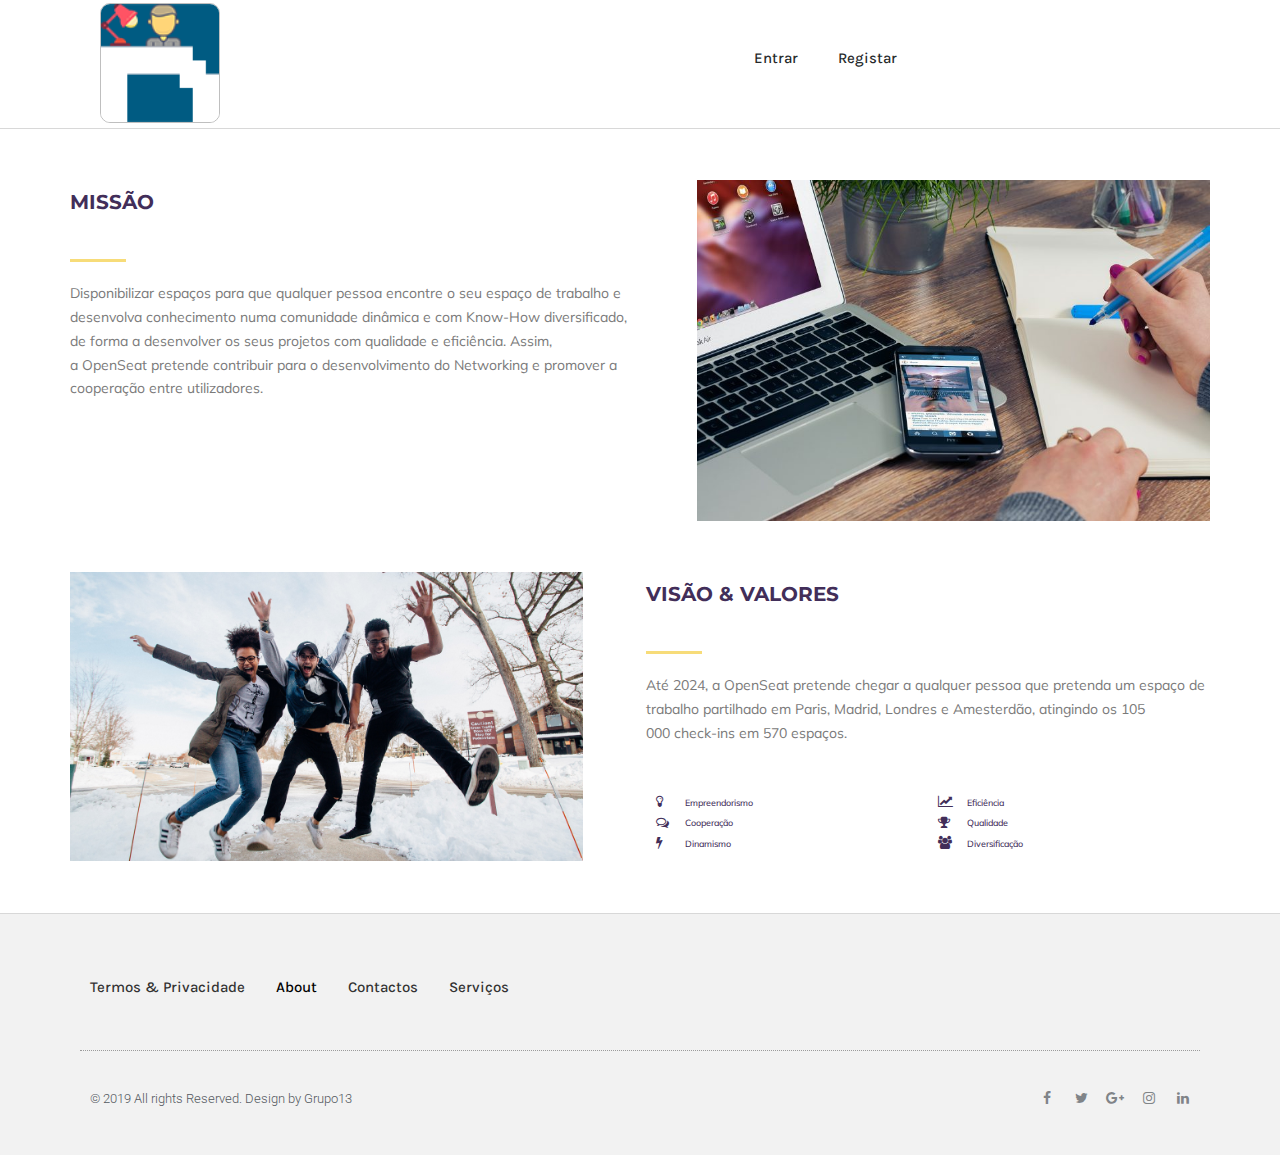
==== commit 5a23c8b3: "xc" ====
--- a/about/index.html
+++ b/about/index.html
@@ -1,15 +1,19 @@
-
 <!DOCTYPE html>
-<html class="html" lang="en-US" itemscope itemtype="http://schema.org/WebPage">
+<html lang="pt-PT-ao90">
 <head>
 	<meta charset="UTF-8">
-	<link rel="profile" href="http://gmpg.org/xfn/11">
-
-	<title>About &#8211; OpenSeat &#8211; Find your space</title>
-<meta name="viewport" content="width=device-width, initial-scale=1"><link rel='dns-prefetch' href='//fonts.googleapis.com' />
+		<title>About &#8211; OpenSeat &#8211; Find your space</title>
+            <script type="text/javascript" id="wpuf-language-script">
+                var error_str_obj = {
+                    'required' : 'is required',
+                    'mismatch' : 'does not match',
+                    'validation' : 'is not valid'
+                }
+            </script>
+            <meta name="viewport" content="width=device-width, initial-scale=1"><link rel='dns-prefetch' href='//fonts.googleapis.com' />
 <link rel='dns-prefetch' href='//s.w.org' />
 <link rel="alternate" type="application/rss+xml" title="OpenSeat - Find your space &raquo; Feed" href="https://mjbba-iscteiulpt.github.io/openseat/feed/" />
-<link rel="alternate" type="application/rss+xml" title="OpenSeat - Find your space &raquo; Comments Feed" href="https://mjbba-iscteiulpt.github.io/openseat/comments/feed/" />
+<link rel="alternate" type="application/rss+xml" title="OpenSeat - Find your space &raquo; Feed de comentários" href="https://mjbba-iscteiulpt.github.io/openseat/comments/feed/" />
 		<script type="text/javascript">
 			window._wpemojiSettings = {"baseUrl":"https:\/\/s.w.org\/images\/core\/emoji\/11.2.0\/72x72\/","ext":".png","svgUrl":"https:\/\/s.w.org\/images\/core\/emoji\/11.2.0\/svg\/","svgExt":".svg","source":{"concatemoji":"https:\/\/mjbba-iscteiulpt.github.io\/openseat\/wp-includes\/js\/wp-emoji-release.min.js?ver=5.1.1"}};
 			!function(a,b,c){function d(a,b){var c=String.fromCharCode;l.clearRect(0,0,k.width,k.height),l.fillText(c.apply(this,a),0,0);var d=k.toDataURL();l.clearRect(0,0,k.width,k.height),l.fillText(c.apply(this,b),0,0);var e=k.toDataURL();return d===e}function e(a){var b;if(!l||!l.fillText)return!1;switch(l.textBaseline="top",l.font="600 32px Arial",a){case"flag":return!(b=d([55356,56826,55356,56819],[55356,56826,8203,55356,56819]))&&(b=d([55356,57332,56128,56423,56128,56418,56128,56421,56128,56430,56128,56423,56128,56447],[55356,57332,8203,56128,56423,8203,56128,56418,8203,56128,56421,8203,56128,56430,8203,56128,56423,8203,56128,56447]),!b);case"emoji":return b=d([55358,56760,9792,65039],[55358,56760,8203,9792,65039]),!b}return!1}function f(a){var c=b.createElement("script");c.src=a,c.defer=c.type="text/javascript",b.getElementsByTagName("head")[0].appendChild(c)}var g,h,i,j,k=b.createElement("canvas"),l=k.getContext&&k.getContext("2d");for(j=Array("flag","emoji"),c.supports={everything:!0,everythingExceptFlag:!0},i=0;i<j.length;i++)c.supports[j[i]]=e(j[i]),c.supports.everything=c.supports.everything&&c.supports[j[i]],"flag"!==j[i]&&(c.supports.everythingExceptFlag=c.supports.everythingExceptFlag&&c.supports[j[i]]);c.supports.everythingExceptFlag=c.supports.everythingExceptFlag&&!c.supports.flag,c.DOMReady=!1,c.readyCallback=function(){c.DOMReady=!0},c.supports.everything||(h=function(){c.readyCallback()},b.addEventListener?(b.addEventListener("DOMContentLoaded",h,!1),a.addEventListener("load",h,!1)):(a.attachEvent("onload",h),b.attachEvent("onreadystatechange",function(){"complete"===b.readyState&&c.readyCallback()})),g=c.source||{},g.concatemoji?f(g.concatemoji):g.wpemoji&&g.twemoji&&(f(g.twemoji),f(g.wpemoji)))}(window,document,window._wpemojiSettings);
@@ -28,7 +32,8 @@
 	padding: 0 !important;
 }
 </style>
-	<link rel='stylesheet' id='elementor-animate-css'  href='https://mjbba-iscteiulpt.github.io/openseat/wp-content/plugins/mosaic-gallery-for-elementor/assets/css/animate.css?ver=5.1.1' type='text/css' media='all' />
+	<link rel='stylesheet' id='wp-customer-reviews-3-frontend-css'  href='https://mjbba-iscteiulpt.github.io/openseat/wp-content/plugins/wp-customer-reviews/css/wp-customer-reviews-generated.css?ver=3.4.1' type='text/css' media='all' />
+<link rel='stylesheet' id='elementor-animate-css'  href='https://mjbba-iscteiulpt.github.io/openseat/wp-content/plugins/mosaic-gallery-for-elementor/assets/css/animate.css?ver=5.1.1' type='text/css' media='all' />
 <link rel='stylesheet' id='elementor-viewbox-css'  href='https://mjbba-iscteiulpt.github.io/openseat/wp-content/plugins/mosaic-gallery-for-elementor/assets/css/viewbox.css?ver=5.1.1' type='text/css' media='all' />
 <link rel='stylesheet' id='elementor-mosaic-gallery-css-css'  href='https://mjbba-iscteiulpt.github.io/openseat/wp-content/plugins/mosaic-gallery-for-elementor/assets/css/mosaic-gallery.css?ver=5.1.1' type='text/css' media='all' />
 <link rel='stylesheet' id='wp-block-library-css'  href='https://mjbba-iscteiulpt.github.io/openseat/wp-includes/css/dist/block-library/style.min.css?ver=5.1.1' type='text/css' media='all' />
@@ -48,11 +53,21 @@
 <link rel='stylesheet' id='elementor-frontend-css'  href='https://mjbba-iscteiulpt.github.io/openseat/wp-content/plugins/elementor/assets/css/frontend.min.css?ver=2.5.11' type='text/css' media='all' />
 <link rel='stylesheet' id='elementor-pro-css'  href='https://mjbba-iscteiulpt.github.io/openseat/wp-content/plugins/elementor-pro/assets/css/frontend.min.css?ver=2.5.3' type='text/css' media='all' />
 <link rel='stylesheet' id='elementor-global-css'  href='https://mjbba-iscteiulpt.github.io/openseat/wp-content/uploads/elementor/css/global.css?ver=1554404863' type='text/css' media='all' />
-<link rel='stylesheet' id='elementor-post-35-css'  href='https://mjbba-iscteiulpt.github.io/openseat/wp-content/uploads/elementor/css/post-35.css?ver=1558713617' type='text/css' media='all' />
+<link rel='stylesheet' id='elementor-post-35-css'  href='https://mjbba-iscteiulpt.github.io/openseat/wp-content/uploads/elementor/css/post-35.css?ver=1559153203' type='text/css' media='all' />
 <link rel='stylesheet' id='oe-widgets-style-css'  href='https://mjbba-iscteiulpt.github.io/openseat/wp-content/plugins/ocean-extra/assets/css/widgets.css?ver=5.1.1' type='text/css' media='all' />
+<link rel='stylesheet' id='wpuf-css-css'  href='https://mjbba-iscteiulpt.github.io/openseat/wp-content/plugins/wp-user-frontend/assets/css/frontend-forms.css?ver=5.1.1' type='text/css' media='all' />
+<link rel='stylesheet' id='jquery-ui-css'  href='https://mjbba-iscteiulpt.github.io/openseat/wp-content/plugins/wp-user-frontend/assets/css/jquery-ui-1.9.1.custom.css?ver=5.1.1' type='text/css' media='all' />
+<link rel='stylesheet' id='wpuf-sweetalert2-css'  href='https://mjbba-iscteiulpt.github.io/openseat/wp-content/plugins/wp-user-frontend/assets/vendor/sweetalert2/dist/sweetalert2.css?ver=3.1.6' type='text/css' media='all' />
 <link rel='stylesheet' id='google-fonts-1-css'  href='https://fonts.googleapis.com/css?family=Roboto%3A100%2C100italic%2C200%2C200italic%2C300%2C300italic%2C400%2C400italic%2C500%2C500italic%2C600%2C600italic%2C700%2C700italic%2C800%2C800italic%2C900%2C900italic%7CRoboto+Slab%3A100%2C100italic%2C200%2C200italic%2C300%2C300italic%2C400%2C400italic%2C500%2C500italic%2C600%2C600italic%2C700%2C700italic%2C800%2C800italic%2C900%2C900italic%7CKarla%3A100%2C100italic%2C200%2C200italic%2C300%2C300italic%2C400%2C400italic%2C500%2C500italic%2C600%2C600italic%2C700%2C700italic%2C800%2C800italic%2C900%2C900italic%7CMontserrat%3A100%2C100italic%2C200%2C200italic%2C300%2C300italic%2C400%2C400italic%2C500%2C500italic%2C600%2C600italic%2C700%2C700italic%2C800%2C800italic%2C900%2C900italic%7CMuli%3A100%2C100italic%2C200%2C200italic%2C300%2C300italic%2C400%2C400italic%2C500%2C500italic%2C600%2C600italic%2C700%2C700italic%2C800%2C800italic%2C900%2C900italic&#038;ver=5.1.1' type='text/css' media='all' />
 <script type='text/javascript' src='https://mjbba-iscteiulpt.github.io/openseat/wp-includes/js/jquery/jquery.js?ver=1.12.4'></script>
 <script type='text/javascript' src='https://mjbba-iscteiulpt.github.io/openseat/wp-includes/js/jquery/jquery-migrate.min.js?ver=1.4.1'></script>
+<script type='text/javascript' src='https://mjbba-iscteiulpt.github.io/openseat/wp-content/plugins/wp-customer-reviews/js/wp-customer-reviews.js?ver=3.4.1'></script>
+<script type='text/javascript'>
+/* <![CDATA[ */
+var ajax_object = {"ajaxurl":"https:\/\/mjbba-iscteiulpt.github.io\/openseat\/wp-admin\/admin-ajax.php","fill_notice":"Some Required Fields are not filled!"};
+/* ]]> */
+</script>
+<script type='text/javascript' src='https://mjbba-iscteiulpt.github.io/openseat/wp-content/plugins/wp-user-frontend/assets/js/billing-address.js?ver=5.1.1'></script>
 <script type='text/javascript' src='https://mjbba-iscteiulpt.github.io/openseat/wp-content/plugins/foobox-image-lightbox/free/js/foobox.free.min.js?ver=2.6.4'></script>
 <script type='text/javascript'>
 /* Run FooBox FREE (v2.6.4) */
@@ -72,6 +87,33 @@
 
 });
 </script>
+<script type='text/javascript' src='https://mjbba-iscteiulpt.github.io/openseat/wp-includes/js/jquery/ui/core.min.js?ver=1.11.4'></script>
+<script type='text/javascript' src='https://mjbba-iscteiulpt.github.io/openseat/wp-includes/js/jquery/ui/datepicker.min.js?ver=1.11.4'></script>
+<script type='text/javascript' src='https://mjbba-iscteiulpt.github.io/openseat/wp-includes/js/jquery/ui/widget.min.js?ver=1.11.4'></script>
+<script type='text/javascript' src='https://mjbba-iscteiulpt.github.io/openseat/wp-includes/js/jquery/ui/mouse.min.js?ver=1.11.4'></script>
+<script type='text/javascript' src='https://mjbba-iscteiulpt.github.io/openseat/wp-includes/js/plupload/moxie.min.js?ver=1.3.5'></script>
+<script type='text/javascript' src='https://mjbba-iscteiulpt.github.io/openseat/wp-includes/js/plupload/plupload.min.js?ver=2.1.9'></script>
+<script type='text/javascript'>
+/* <![CDATA[ */
+var pluploadL10n = {"queue_limit_exceeded":"Tentou transferir demasiados ficheiros","file_exceeds_size_limit":"%s excede o tamanho m\u00e1ximo de carregamentos para este site.","zero_byte_file":"O ficheiro est\u00e1 vazio. Por favor tente com outro.","invalid_filetype":"Desculpe, este tipo de ficheiro n\u00e3o \u00e9 permitido por raz\u00f5es de seguran\u00e7a.","not_an_image":"Este ficheiro n\u00e3o \u00e9 uma imagem. Por favor tente com outro.","image_memory_exceeded":"Mem\u00f3ria esgotada. Por favor tente com um ficheiro mais pequeno.","image_dimensions_exceeded":"\u00c9 maior do que o tamanho m\u00e1ximo. Por favor tente outro.","default_error":"Erro no carregamento. Por favor tente mais tarde.","missing_upload_url":"Erro de configura\u00e7\u00e3o. Por favor contacte o administrador do servidor.","upload_limit_exceeded":"S\u00f3 pode carregar 1 ficheiro.","http_error":"Erro HTTP.","upload_failed":"O carregamento falhou.","big_upload_failed":"Por favor tente carregar este ficheiro %1$satrav\u00e9s do navegador%2$s.","big_upload_queued":"%s excede o tamanho m\u00e1ximo de carregamento de m\u00faltiplos ficheiros quando usado no seu navegador.","io_error":"Erro IO.","security_error":"Erro de seguran\u00e7a.","file_cancelled":"Ficheiro cancelado.","upload_stopped":"Carregamento interrompido.","dismiss":"Ignorar","crunching":"A processar\u2026","deleted":"movido para o lixo.","error_uploading":"\u201c%s\u201d falhou no carregamento."};
+/* ]]> */
+</script>
+<script type='text/javascript' src='https://mjbba-iscteiulpt.github.io/openseat/wp-includes/js/plupload/handlers.min.js?ver=5.1.1'></script>
+<script type='text/javascript' src='https://mjbba-iscteiulpt.github.io/openseat/wp-content/plugins/wp-user-frontend/assets/js/jquery-ui-timepicker-addon.js?ver=5.1.1'></script>
+<script type='text/javascript' src='https://mjbba-iscteiulpt.github.io/openseat/wp-includes/js/jquery/ui/sortable.min.js?ver=1.11.4'></script>
+<script type='text/javascript'>
+/* <![CDATA[ */
+var wpuf_frontend_upload = {"confirmMsg":"Are you sure?","delete_it":"Yes, delete it","cancel_it":"No, cancel it","nonce":"8ed80b89fd","ajaxurl":"https:\/\/mjbba-iscteiulpt.github.io\/openseat\/wp-admin\/admin-ajax.php","plupload":{"url":"https:\/\/mjbba-iscteiulpt.github.io\/openseat\/wp-admin\/admin-ajax.php?nonce=0933258066","flash_swf_url":"https:\/\/mjbba-iscteiulpt.github.io\/openseat\/wp-includes\/js\/plupload\/plupload.flash.swf","filters":[{"title":"Allowed Files","extensions":"*"}],"multipart":true,"urlstream_upload":true,"warning":"Maximum number of files reached!","size_error":"The file you have uploaded exceeds the file size limit. Please try again.","type_error":"You have uploaded an incorrect file type. Please try again."}};
+/* ]]> */
+</script>
+<script type='text/javascript' src='https://mjbba-iscteiulpt.github.io/openseat/wp-content/plugins/wp-user-frontend/assets/js/upload.js?ver=5.1.1'></script>
+<script type='text/javascript'>
+/* <![CDATA[ */
+var wpuf_frontend = {"ajaxurl":"https:\/\/mjbba-iscteiulpt.github.io\/openseat\/wp-admin\/admin-ajax.php","error_message":"Please fix the errors to proceed","nonce":"8ed80b89fd","word_limit":"Word limit reached","cancelSubMsg":"Are you sure you want to cancel your current subscription ?","delete_it":"Yes","cancel_it":"No"};
+/* ]]> */
+</script>
+<script type='text/javascript' src='https://mjbba-iscteiulpt.github.io/openseat/wp-content/plugins/wp-user-frontend/assets/js/frontend-form.min.js?ver=5.1.1'></script>
+<script type='text/javascript' src='https://mjbba-iscteiulpt.github.io/openseat/wp-content/plugins/wp-user-frontend/assets/vendor/sweetalert2/dist/sweetalert2.js?ver=3.1.6'></script>
 <link rel='https://api.w.org/' href='https://mjbba-iscteiulpt.github.io/openseat/wp-json/' />
 <link rel="EditURI" type="application/rsd+xml" title="RSD" href="https://mjbba-iscteiulpt.github.io/openseat/xmlrpc.php?rsd" />
 <link rel="wlwmanifest" type="application/wlwmanifest+xml" href="https://mjbba-iscteiulpt.github.io/openseat/wp-includes/wlwmanifest.xml" /> 
@@ -80,7 +122,10 @@
 <link rel='shortlink' href='https://mjbba-iscteiulpt.github.io/openseat/?p=35' />
 <link rel="alternate" type="application/json+oembed" href="https://mjbba-iscteiulpt.github.io/openseat/wp-json/oembed/1.0/embed?url=https%3A%2F%2Fmjbba-iscteiulpt.github.io%2Fopenseat%2Fabout%2F" />
 <link rel="alternate" type="text/xml+oembed" href="https://mjbba-iscteiulpt.github.io/openseat/wp-json/oembed/1.0/embed?url=https%3A%2F%2Fmjbba-iscteiulpt.github.io%2Fopenseat%2Fabout%2F&#038;format=xml" />
-                <link href='//fonts.googleapis.com/css?family=Open+Sans' rel='stylesheet' type='text/css'>
+        <style>
+
+        </style>
+                        <link href='//fonts.googleapis.com/css?family=Open+Sans' rel='stylesheet' type='text/css'>
                                 <style type="text/css">
                     <!--
                     
@@ -108,7 +153,7 @@
             }
             div[id*='ajaxsearchlite'].wpdreams_asl_container {
                 width: 100%;
-                margin: 0px 0px 0px 0px;
+                margin: 20px 0px 20px 0px;
             }
             div[id*='ajaxsearchliteres'].wpdreams_asl_results div.resdrg span.highlighted {
                 font-weight: bold;
@@ -122,7 +167,13 @@
             div.asl_r .results {
                 max-height: none;
             }
-                                -->
+            
+                .asl_w, .asl_w * {font-family:"Georgia" !important;}
+                .asl_m input[type=search]::placeholder{font-family:"Georgia" !important;}
+                .asl_m input[type=search]::-webkit-input-placeholder{font-family:"Georgia" !important;}
+                .asl_m input[type=search]::-moz-placeholder{font-family:"Georgia" !important;}
+                .asl_m input[type=search]:-ms-input-placeholder{font-family:"Georgia" !important;}
+                                    -->
                 </style>
                             <script type="text/javascript">
                 if ( typeof _ASL !== "undefined" && _ASL !== null && typeof _ASL.initialize !== "undefined" )
@@ -133,42 +184,13 @@
 <link rel="apple-touch-icon-precomposed" href="https://mjbba-iscteiulpt.github.io/openseat/wp-content/uploads/2019/04/favicon.ico" />
 <meta name="msapplication-TileImage" content="https://mjbba-iscteiulpt.github.io/openseat/wp-content/uploads/2019/04/favicon.ico" />
 		<style type="text/css" id="wp-custom-css">
-			/** Start Envato Elements CSS:Nutritionist (83-3-613428e5f0bd724fd930570420aaf7bd) **/@media (max-width:1024px){.envato-kit-86-mobile-bg-fix{background-position:bottom 0 right -80% !important}}/** End Envato Elements CSS:Nutritionist (83-3-613428e5f0bd724fd930570420aaf7bd) **/		</style>
+			/** Start Envato Elements CSS:Nutritionist (83-3-613428e5f0bd724fd930570420aaf7bd) **/@media (max-width:1024px){.envato-kit-86-mobile-bg-fix{background-position:bottom 0 right -80% !important}}/** End Envato Elements CSS:Nutritionist (83-3-613428e5f0bd724fd930570420aaf7bd) **//** Start Envato Elements CSS:Blocks (33-3-f2d4515681d0cdeb2a000d0405e47669) **/.envato-kit-30-phone-overlay{position:absolute !important;display:block !important;top:0;left:0;right:0;margin:auto;z-index:1}.envato-kit-30-div-rotate{transform:rotate(90deg)}/** End Envato Elements CSS:Blocks (33-3-f2d4515681d0cdeb2a000d0405e47669) **/		</style>
 		<!-- OceanWP CSS -->
 <style type="text/css">
 /* General CSS */a:hover,a.light:hover,.theme-heading .text::before,#top-bar-content >a:hover,#top-bar-social li.oceanwp-email a:hover,#site-navigation-wrap .dropdown-menu >li >a:hover,#site-header.medium-header #medium-searchform button:hover,.oceanwp-mobile-menu-icon a:hover,.blog-entry.post .blog-entry-header .entry-title a:hover,.blog-entry.post .blog-entry-readmore a:hover,.blog-entry.thumbnail-entry .blog-entry-category a,ul.meta li a:hover,.dropcap,.single nav.post-navigation .nav-links .title,body .related-post-title a:hover,body #wp-calendar caption,body .contact-info-widget.default i,body .contact-info-widget.big-icons i,body .custom-links-widget .oceanwp-custom-links li a:hover,body .custom-links-widget .oceanwp-custom-links li a:hover:before,body .posts-thumbnails-widget li a:hover,body .social-widget li.oceanwp-email a:hover,.comment-author .comment-meta .comment-reply-link,#respond #cancel-comment-reply-link:hover,#footer-widgets .footer-box a:hover,#footer-bottom a:hover,#footer-bottom #footer-bottom-menu a:hover,.sidr a:hover,.sidr-class-dropdown-toggle:hover,.sidr-class-menu-item-has-children.active >a,.sidr-class-menu-item-has-children.active >a >.sidr-class-dropdown-toggle,input[type=checkbox]:checked:before{color:}input[type="button"],input[type="reset"],input[type="submit"],button[type="submit"],.button,#site-navigation-wrap .dropdown-menu >li.btn >a >span,.thumbnail:hover i,.post-quote-content,.omw-modal .omw-close-modal,body .contact-info-widget.big-icons li:hover i,body div.wpforms-container-full .wpforms-form input[type=submit],body div.wpforms-container-full .wpforms-form button[type=submit],body div.wpforms-container-full .wpforms-form .wpforms-page-button{background-color:}.widget-title{border-color:}blockquote{border-color:}#searchform-dropdown{border-color:}.dropdown-menu .sub-menu{border-color:}.blog-entry.large-entry .blog-entry-readmore a:hover{border-color:}.oceanwp-newsletter-form-wrap input[type="email"]:focus{border-color:}.social-widget li.oceanwp-email a:hover{border-color:}#respond #cancel-comment-reply-link:hover{border-color:}body .contact-info-widget.big-icons li:hover i{border-color:}#footer-widgets .oceanwp-newsletter-form-wrap input[type="email"]:focus{border-color:}input[type="button"]:hover,input[type="reset"]:hover,input[type="submit"]:hover,button[type="submit"]:hover,input[type="button"]:focus,input[type="reset"]:focus,input[type="submit"]:focus,button[type="submit"]:focus,.button:hover,#site-navigation-wrap .dropdown-menu >li.btn >a:hover >span,.post-quote-author,.omw-modal .omw-close-modal:hover,body div.wpforms-container-full .wpforms-form input[type=submit]:hover,body div.wpforms-container-full .wpforms-form button[type=submit]:hover,body div.wpforms-container-full .wpforms-form .wpforms-page-button:hover{background-color:}table th,table td,hr,.content-area,body.content-left-sidebar #content-wrap .content-area,.content-left-sidebar .content-area,#top-bar-wrap,#site-header,#site-header.top-header #search-toggle,.dropdown-menu ul li,.centered-minimal-page-header,.blog-entry.post,.blog-entry.grid-entry .blog-entry-inner,.blog-entry.thumbnail-entry .blog-entry-bottom,.single-post .entry-title,.single .entry-share-wrap .entry-share,.single .entry-share,.single .entry-share ul li a,.single nav.post-navigation,.single nav.post-navigation .nav-links .nav-previous,#author-bio,#author-bio .author-bio-avatar,#author-bio .author-bio-social li a,#related-posts,#comments,.comment-body,#respond #cancel-comment-reply-link,#blog-entries .type-page,.page-numbers a,.page-numbers span:not(.elementor-screen-only),.page-links span,body #wp-calendar caption,body #wp-calendar th,body #wp-calendar tbody,body .contact-info-widget.default i,body .contact-info-widget.big-icons i,body .posts-thumbnails-widget li,body .tagcloud a{border-color:}.page-numbers a,.page-numbers span:not(.elementor-screen-only),.page-links span{background-color:#000000}/* Header CSS */@media (max-width:480px){#site-header-inner{padding:0}}#site-header.has-header-media .overlay-header-media{background-color:rgba(0,0,0,0.5)}#site-navigation-wrap .dropdown-menu >li >a{padding:0 17px}#site-navigation-wrap .dropdown-menu >li >a,.oceanwp-mobile-menu-icon a,#searchform-header-replace-close{color:#383f00}#site-navigation-wrap .dropdown-menu >.current-menu-item >a,#site-navigation-wrap .dropdown-menu >.current-menu-ancestor >a,#site-navigation-wrap .dropdown-menu >.current-menu-item >a:hover,#site-navigation-wrap .dropdown-menu >.current-menu-ancestor >a:hover{color:#636363}#site-navigation-wrap .dropdown-menu >li >a{background-color:rgba(181,181,181,0)}#site-navigation-wrap .dropdown-menu >li >a:hover,#site-navigation-wrap .dropdown-menu >li.sfHover >a{background-color:rgba(0,0,0,0)}#site-navigation-wrap .dropdown-menu >.current-menu-item >a,#site-navigation-wrap .dropdown-menu >.current-menu-ancestor >a,#site-navigation-wrap .dropdown-menu >.current-menu-item >a:hover,#site-navigation-wrap .dropdown-menu >.current-menu-ancestor >a:hover{background-color:#000000}.navigation li.mega-cat .mega-cat-title{color:#354499}.navigation li.mega-cat ul li .mega-post-title a{color:#969696}/* Typography CSS */body{font-family:Karla;line-height:2.6}
-</style></head>
-
-<body class="page-template-default page page-id-35 wp-custom-logo wp-embed-responsive oceanwp-theme sidebar-mobile top-header-style no-header-border default-breakpoint content-full-width content-max-width page-header-disabled elementor-default elementor-page elementor-page-35">
-
-	
-	<div id="outer-wrap" class="site clr">
-
-		
-		<div id="wrap" class="clr">
-
-			
-			
-						
-			<main id="main" class="site-main clr" >
-
-				
-	
-	<div id="content-wrap" class="container clr">
-
-		
-		<div id="primary" class="content-area clr">
-
-			
-			<div id="content" class="site-content clr">
-
-				
-				
-<article class="single-page-article clr">
-
-	
-<div class="entry clr" itemprop="text">
-				<div data-elementor-type="post" data-elementor-id="35" class="elementor elementor-35" data-elementor-settings="[]">
+</style>	<meta name="viewport" content="width=device-width, initial-scale=1.0, viewport-fit=cover" /></head>
+<body class="page-template page-template-elementor_canvas page page-id-35 wp-custom-logo wp-embed-responsive oceanwp-theme sidebar-mobile top-header-style no-header-border default-breakpoint content-full-width content-max-width page-header-disabled elementor-default elementor-template-canvas elementor-page elementor-page-35">
+			<div data-elementor-type="post" data-elementor-id="35" class="elementor elementor-35" data-elementor-settings="[]">
 			<div class="elementor-inner">
 				<div class="elementor-section-wrap">
 							<section class="elementor-element elementor-element-1c70 elementor-section-content-bottom elementor-section-height-min-height elementor-section-full_width elementor-section-height-default elementor-section-items-middle elementor-section elementor-top-section" data-id="1c70" data-element_type="section" data-settings="{&quot;background_background&quot;:&quot;classic&quot;}">
@@ -193,16 +215,14 @@
 					<div class="elementor-widget-wrap">
 				<div class="elementor-element elementor-element-6422 elementor-nav-menu--stretch elementor-nav-menu--indicator-classic elementor-nav-menu--dropdown-tablet elementor-nav-menu__text-align-aside elementor-nav-menu--toggle elementor-nav-menu--burger elementor-widget elementor-widget-nav-menu" data-id="6422" data-element_type="widget" data-settings="{&quot;full_width&quot;:&quot;stretch&quot;,&quot;layout&quot;:&quot;horizontal&quot;,&quot;toggle&quot;:&quot;burger&quot;}" data-widget_type="nav-menu.default">
 				<div class="elementor-widget-container">
-						<nav class="elementor-nav-menu--main elementor-nav-menu__container elementor-nav-menu--layout-horizontal e--pointer-underline e--animation-fade"><ul id="menu-1-6422" class="elementor-nav-menu"><li class="menu-item menu-item-type-post_type menu-item-object-page menu-item-40"><a href="https://mjbba-iscteiulpt.github.io/openseat/torne-se-um-anfitriao/" class="elementor-item">Torne-se um anfitrião</a></li>
-<li class="menu-item menu-item-type-post_type menu-item-object-page menu-item-116"><a href="https://mjbba-iscteiulpt.github.io/openseat/log-in/" class="elementor-item">Entrar</a></li>
+						<nav class="elementor-nav-menu--main elementor-nav-menu__container elementor-nav-menu--layout-horizontal e--pointer-underline e--animation-fade"><ul id="menu-1-6422" class="elementor-nav-menu"><li class="menu-item menu-item-type-post_type menu-item-object-page menu-item-116"><a href="https://mjbba-iscteiulpt.github.io/openseat/log-in/" class="elementor-item">Entrar</a></li>
 <li class="menu-item menu-item-type-post_type menu-item-object-page menu-item-117"><a href="https://mjbba-iscteiulpt.github.io/openseat/register/" class="elementor-item">Registar</a></li>
 </ul></nav>
 					<div class="elementor-menu-toggle">
 			<i class="eicon" aria-hidden="true"></i>
 			<span class="elementor-screen-only">Menu</span>
 		</div>
-		<nav class="elementor-nav-menu--dropdown elementor-nav-menu__container"><ul id="menu-2-6422" class="elementor-nav-menu"><li class="menu-item menu-item-type-post_type menu-item-object-page menu-item-40"><a href="https://mjbba-iscteiulpt.github.io/openseat/torne-se-um-anfitriao/" class="elementor-item">Torne-se um anfitrião</a></li>
-<li class="menu-item menu-item-type-post_type menu-item-object-page menu-item-116"><a href="https://mjbba-iscteiulpt.github.io/openseat/log-in/" class="elementor-item">Entrar</a></li>
+		<nav class="elementor-nav-menu--dropdown elementor-nav-menu__container"><ul id="menu-2-6422" class="elementor-nav-menu"><li class="menu-item menu-item-type-post_type menu-item-object-page menu-item-116"><a href="https://mjbba-iscteiulpt.github.io/openseat/log-in/" class="elementor-item">Entrar</a></li>
 <li class="menu-item menu-item-type-post_type menu-item-object-page menu-item-117"><a href="https://mjbba-iscteiulpt.github.io/openseat/register/" class="elementor-item">Registar</a></li>
 </ul></nav>
 				</div>
@@ -232,7 +252,7 @@
 				</div>
 				<div class="elementor-element elementor-element-1223 elementor-invisible elementor-widget elementor-widget-text-editor" data-id="1223" data-element_type="widget" data-settings="{&quot;_animation&quot;:&quot;fadeIn&quot;}" data-widget_type="text-editor.default">
 				<div class="elementor-widget-container">
-					<div class="elementor-text-editor elementor-clearfix"><p><span class="TextRun  BCX0 SCXW261394863" lang="PT-PT" xml:lang="PT-PT" data-contrast="auto"><span class="NormalTextRun  BCX0 SCXW261394863">Disponibilizar espaços para que qualquer pessoa en</span></span><span class="TextRun  BCX0 SCXW261394863" lang="PT-PT" xml:lang="PT-PT" data-contrast="auto"><span class="NormalTextRun  BCX0 SCXW261394863">c</span></span><span class="TextRun  BCX0 SCXW261394863" lang="PT-PT" xml:lang="PT-PT" data-contrast="auto"><span class="NormalTextRun  BCX0 SCXW261394863">ontre o seu espaço de trabalho e desenvolva conhecimento numa comunidade dinâmica e com Know-How </span></span><span class="TextRun  BCX0 SCXW261394863" lang="PT-PT" xml:lang="PT-PT" data-contrast="auto"><span class="NormalTextRun  BCX0 SCXW261394863">diversificado, de forma a desenvolver os seus projetos com qualidade e eficiência. </span></span></p></div>
+					<div class="elementor-text-editor elementor-clearfix"><p><span class="TextRun SCXW56772421 BCX0" lang="PT-PT" xml:lang="PT-PT" data-contrast="auto"><span class="NormalTextRun SCXW56772421 BCX0">Disponibilizar espaços para que qualquer pessoa en</span></span><span class="TextRun SCXW56772421 BCX0" lang="PT-PT" xml:lang="PT-PT" data-contrast="auto"><span class="NormalTextRun SCXW56772421 BCX0">c</span></span><span class="TextRun SCXW56772421 BCX0" lang="PT-PT" xml:lang="PT-PT" data-contrast="auto"><span class="NormalTextRun SCXW56772421 BCX0">ontre o seu espaço de trabalho e desenvolva conhecimento numa comunidade dinâmica e com Know-How </span></span><span class="TextRun SCXW56772421 BCX0" lang="PT-PT" xml:lang="PT-PT" data-contrast="auto"><span class="NormalTextRun SCXW56772421 BCX0">diversificado, de forma a desenvolver os seus projetos com qualidade e eficiência</span></span><span class="TextRun SCXW56772421 BCX0" lang="PT-PT" xml:lang="PT-PT" data-contrast="auto"><span class="NormalTextRun SCXW56772421 BCX0">. </span></span><span class="TextRun SCXW56772421 BCX0" lang="PT-PT" xml:lang="PT-PT" data-contrast="auto"><span class="NormalTextRun SCXW56772421 BCX0">Assim, a </span></span><span class="TextRun SCXW56772421 BCX0" lang="PT-PT" xml:lang="PT-PT" data-contrast="auto"><span class="SpellingError SCXW56772421 BCX0">OpenSeat</span></span><span class="TextRun SCXW56772421 BCX0" lang="PT-PT" xml:lang="PT-PT" data-contrast="auto"><span class="NormalTextRun SCXW56772421 BCX0"> </span></span><span class="TextRun SCXW56772421 BCX0" lang="PT-PT" xml:lang="PT-PT" data-contrast="auto"><span class="NormalTextRun SCXW56772421 BCX0">pretende contribuir para o desenvolvimento do </span></span><span class="TextRun SCXW56772421 BCX0" lang="PT-PT" xml:lang="PT-PT" data-contrast="auto"><span class="SpellingError SCXW56772421 BCX0">Networking</span></span><span class="TextRun SCXW56772421 BCX0" lang="PT-PT" xml:lang="PT-PT" data-contrast="auto"><span class="NormalTextRun SCXW56772421 BCX0"> e promover </span></span><span class="TextRun SCXW56772421 BCX0" lang="PT-PT" xml:lang="PT-PT" data-contrast="auto"><span class="NormalTextRun SCXW56772421 BCX0">a cooperação entre utilizadores.</span></span></p></div>
 				</div>
 				</div>
 						</div>
@@ -286,7 +306,7 @@
 				</div>
 				<div class="elementor-element elementor-element-2638 elementor-invisible elementor-widget elementor-widget-text-editor" data-id="2638" data-element_type="widget" data-settings="{&quot;_animation&quot;:&quot;fadeIn&quot;,&quot;_animation_delay&quot;:200}" data-widget_type="text-editor.default">
 				<div class="elementor-widget-container">
-					<div class="elementor-text-editor elementor-clearfix"><p><span class="TextRun SCXW157591624 BCX0" lang="PT-PT" xml:lang="PT-PT" data-contrast="auto"><span class="NormalTextRun SCXW157591624 BCX0">A longo prazo a </span></span><span class="TextRun SCXW157591624 BCX0" lang="PT-PT" xml:lang="PT-PT" data-contrast="auto"><span class="SpellingError SCXW157591624 BCX0">OpenSeat</span></span><span class="TextRun SCXW157591624 BCX0" lang="PT-PT" xml:lang="PT-PT" data-contrast="auto"><span class="NormalTextRun SCXW157591624 BCX0"> </span></span><span class="TextRun SCXW157591624 BCX0" lang="PT-PT" xml:lang="PT-PT" data-contrast="auto"><span class="NormalTextRun SCXW157591624 BCX0">pretende chegar a todas as pessoas </span></span><span class="TextRun SCXW157591624 BCX0" lang="PT-PT" xml:lang="PT-PT" data-contrast="auto"><span class="NormalTextRun SCXW157591624 BCX0">que procuram um espaço de trabalho partilhado diversificado</span></span><span class="TextRun SCXW157591624 BCX0" lang="PT-PT" xml:lang="PT-PT" data-contrast="auto"><span class="NormalTextRun SCXW157591624 BCX0">, pretendendo atingir 50 000 check-ins nos seus espaços até </span></span><span class="TextRun SCXW157591624 BCX0" lang="PT-PT" xml:lang="PT-PT" data-contrast="auto"><span class="NormalTextRun SCXW157591624 BCX0">2024.</span></span></p></div>
+					<div class="elementor-text-editor elementor-clearfix"><p><span class="TextRun SCXW64774820 BCX0" lang="PT-PT" xml:lang="PT-PT" data-contrast="auto"><span class="NormalTextRun SCXW64774820 BCX0">Até 2024, a </span></span><span class="TextRun SCXW64774820 BCX0" lang="PT-PT" xml:lang="PT-PT" data-contrast="auto"><span class="SpellingError SCXW64774820 BCX0">OpenSeat</span></span><span class="TextRun SCXW64774820 BCX0" lang="PT-PT" xml:lang="PT-PT" data-contrast="auto"><span class="NormalTextRun SCXW64774820 BCX0"> pretende chegar</span></span><span class="TextRun SCXW64774820 BCX0" lang="PT-PT" xml:lang="PT-PT" data-contrast="auto"><span class="NormalTextRun SCXW64774820 BCX0"> a</span></span><span class="TextRun SCXW64774820 BCX0" lang="PT-PT" xml:lang="PT-PT" data-contrast="auto"><span class="NormalTextRun SCXW64774820 BCX0"> </span></span><span class="TextRun SCXW64774820 BCX0" lang="PT-PT" xml:lang="PT-PT" data-contrast="auto"><span class="NormalTextRun SCXW64774820 BCX0">qualquer pessoa que pretenda um espaço de trabalho partilhado em</span></span><span class="TextRun SCXW64774820 BCX0" lang="PT-PT" xml:lang="PT-PT" data-contrast="auto"><span class="NormalTextRun SCXW64774820 BCX0"> Paris, Madrid, Londres e Amesterdão, atingi</span></span><span class="TextRun SCXW64774820 BCX0" lang="PT-PT" xml:lang="PT-PT" data-contrast="auto"><span class="NormalTextRun SCXW64774820 BCX0">ndo</span></span><span class="TextRun SCXW64774820 BCX0" lang="PT-PT" xml:lang="PT-PT" data-contrast="auto"><span class="NormalTextRun SCXW64774820 BCX0"> </span></span><span class="TextRun SCXW64774820 BCX0" lang="PT-PT" xml:lang="PT-PT" data-contrast="auto"><span class="NormalTextRun SCXW64774820 BCX0">os </span></span><span class="TextRun SCXW64774820 BCX0" lang="PT-PT" xml:lang="PT-PT" data-contrast="auto"><span class="NormalTextRun SCXW64774820 BCX0">105 000</span></span><span class="TextRun SCXW64774820 BCX0" lang="PT-PT" xml:lang="PT-PT" data-contrast="auto"><span class="NormalTextRun SCXW64774820 BCX0"> check-ins</span></span><span class="TextRun SCXW64774820 BCX0" lang="PT-PT" xml:lang="PT-PT" data-contrast="auto"><span class="NormalTextRun SCXW64774820 BCX0"> em </span></span><span class="TextRun SCXW64774820 BCX0" lang="PT-PT" xml:lang="PT-PT" data-contrast="auto"><span class="NormalTextRun SCXW64774820 BCX0">570</span></span><span class="TextRun SCXW64774820 BCX0" lang="PT-PT" xml:lang="PT-PT" data-contrast="auto"><span class="NormalTextRun SCXW64774820 BCX0"> espaços. </span></span><span class="TextRun SCXW64774820 BCX0" lang="PT-PT" xml:lang="PT-PT" data-contrast="auto"><span class="NormalTextRun SCXW64774820 BCX0"> </span></span></p></div>
 				</div>
 				</div>
 				<section class="elementor-element elementor-element-724d elementor-section-boxed elementor-section-height-default elementor-section-height-default elementor-section elementor-inner-section" data-id="724d" data-element_type="section">
@@ -367,21 +387,39 @@
 						</div>
 			</div>
 		</section>
-				<section class="elementor-element elementor-element-2626 elementor-section-content-middle elementor-section-boxed elementor-section-height-default elementor-section-height-default elementor-section elementor-top-section" data-id="2626" data-element_type="section" data-settings="{&quot;background_background&quot;:&quot;classic&quot;}">
+				<section class="elementor-element elementor-element-642d elementor-section-content-bottom elementor-section-height-min-height elementor-section-full_width elementor-section-height-default elementor-section-items-middle elementor-section elementor-top-section" data-id="642d" data-element_type="section" data-settings="{&quot;background_background&quot;:&quot;classic&quot;}">
+						<div class="elementor-container elementor-column-gap-no">
+				<div class="elementor-row">
+				<div class="elementor-element elementor-element-29d6 elementor-column elementor-col-50 elementor-top-column" data-id="29d6" data-element_type="column">
+			<div class="elementor-column-wrap">
+					<div class="elementor-widget-wrap">
+						</div>
+			</div>
+		</div>
+				<div class="elementor-element elementor-element-7b44 elementor-column elementor-col-50 elementor-top-column" data-id="7b44" data-element_type="column">
+			<div class="elementor-column-wrap">
+					<div class="elementor-widget-wrap">
+						</div>
+			</div>
+		</div>
+						</div>
+			</div>
+		</section>
+				<section class="elementor-element elementor-element-5d4 elementor-section-content-middle elementor-section-boxed elementor-section-height-default elementor-section-height-default elementor-section elementor-top-section" data-id="5d4" data-element_type="section" data-settings="{&quot;background_background&quot;:&quot;classic&quot;}">
 						<div class="elementor-container elementor-column-gap-default">
 				<div class="elementor-row">
-				<div class="elementor-element elementor-element-1581 elementor-column elementor-col-100 elementor-top-column" data-id="1581" data-element_type="column">
-			<div class="elementor-column-wrap  elementor-element-populated">
-					<div class="elementor-widget-wrap">
-				<section class="elementor-element elementor-element-746f elementor-section-content-middle elementor-section-boxed elementor-section-height-default elementor-section-height-default elementor-section elementor-inner-section" data-id="746f" data-element_type="section">
+				<div class="elementor-element elementor-element-f27 elementor-column elementor-col-100 elementor-top-column" data-id="f27" data-element_type="column">
+			<div class="elementor-column-wrap  elementor-element-populated">
+					<div class="elementor-widget-wrap">
+				<section class="elementor-element elementor-element-40c5 elementor-section-content-middle elementor-section-boxed elementor-section-height-default elementor-section-height-default elementor-section elementor-inner-section" data-id="40c5" data-element_type="section">
 						<div class="elementor-container elementor-column-gap-default">
 				<div class="elementor-row">
-				<div class="elementor-element elementor-element-6649 elementor-column elementor-col-50 elementor-inner-column" data-id="6649" data-element_type="column">
-			<div class="elementor-column-wrap  elementor-element-populated">
-					<div class="elementor-widget-wrap">
-				<div class="elementor-element elementor-element-450 elementor-nav-menu__align-left elementor-nav-menu--dropdown-mobile elementor-nav-menu--stretch elementor-nav-menu__text-align-center elementor-nav-menu--indicator-classic elementor-nav-menu--toggle elementor-nav-menu--burger elementor-widget elementor-widget-nav-menu" data-id="450" data-element_type="widget" data-settings="{&quot;full_width&quot;:&quot;stretch&quot;,&quot;layout&quot;:&quot;horizontal&quot;,&quot;toggle&quot;:&quot;burger&quot;}" data-widget_type="nav-menu.default">
-				<div class="elementor-widget-container">
-						<nav class="elementor-nav-menu--main elementor-nav-menu__container elementor-nav-menu--layout-horizontal e--pointer-none"><ul id="menu-1-450" class="elementor-nav-menu"><li class="menu-item menu-item-type-post_type menu-item-object-page menu-item-308"><a href="https://mjbba-iscteiulpt.github.io/openseat/termos-privacidade/" class="elementor-item">Termos &#038; Privacidade</a></li>
+				<div class="elementor-element elementor-element-292f elementor-column elementor-col-50 elementor-inner-column" data-id="292f" data-element_type="column">
+			<div class="elementor-column-wrap  elementor-element-populated">
+					<div class="elementor-widget-wrap">
+				<div class="elementor-element elementor-element-b0e elementor-nav-menu__align-left elementor-nav-menu--dropdown-mobile elementor-nav-menu--stretch elementor-nav-menu__text-align-center elementor-nav-menu--indicator-classic elementor-nav-menu--toggle elementor-nav-menu--burger elementor-widget elementor-widget-nav-menu" data-id="b0e" data-element_type="widget" data-settings="{&quot;full_width&quot;:&quot;stretch&quot;,&quot;layout&quot;:&quot;horizontal&quot;,&quot;toggle&quot;:&quot;burger&quot;}" data-widget_type="nav-menu.default">
+				<div class="elementor-widget-container">
+						<nav class="elementor-nav-menu--main elementor-nav-menu__container elementor-nav-menu--layout-horizontal e--pointer-none"><ul id="menu-1-b0e" class="elementor-nav-menu"><li class="menu-item menu-item-type-post_type menu-item-object-page menu-item-308"><a href="https://mjbba-iscteiulpt.github.io/openseat/termos-privacidade/" class="elementor-item">Termos &#038; Privacidade</a></li>
 <li class="menu-item menu-item-type-post_type menu-item-object-page current-menu-item page_item page-item-35 current_page_item menu-item-301"><a href="https://mjbba-iscteiulpt.github.io/openseat/about/" aria-current="page" class="elementor-item elementor-item-active">About</a></li>
 <li class="menu-item menu-item-type-post_type menu-item-object-page menu-item-304"><a href="https://mjbba-iscteiulpt.github.io/openseat/contactos/" class="elementor-item">Contactos</a></li>
 <li class="menu-item menu-item-type-post_type menu-item-object-page menu-item-311"><a href="https://mjbba-iscteiulpt.github.io/openseat/servicos/" class="elementor-item">Serviços</a></li>
@@ -390,7 +428,7 @@
 			<i class="eicon" aria-hidden="true"></i>
 			<span class="elementor-screen-only">Menu</span>
 		</div>
-		<nav class="elementor-nav-menu--dropdown elementor-nav-menu__container"><ul id="menu-2-450" class="elementor-nav-menu"><li class="menu-item menu-item-type-post_type menu-item-object-page menu-item-308"><a href="https://mjbba-iscteiulpt.github.io/openseat/termos-privacidade/" class="elementor-item">Termos &#038; Privacidade</a></li>
+		<nav class="elementor-nav-menu--dropdown elementor-nav-menu__container"><ul id="menu-2-b0e" class="elementor-nav-menu"><li class="menu-item menu-item-type-post_type menu-item-object-page menu-item-308"><a href="https://mjbba-iscteiulpt.github.io/openseat/termos-privacidade/" class="elementor-item">Termos &#038; Privacidade</a></li>
 <li class="menu-item menu-item-type-post_type menu-item-object-page current-menu-item page_item page-item-35 current_page_item menu-item-301"><a href="https://mjbba-iscteiulpt.github.io/openseat/about/" aria-current="page" class="elementor-item elementor-item-active">About</a></li>
 <li class="menu-item menu-item-type-post_type menu-item-object-page menu-item-304"><a href="https://mjbba-iscteiulpt.github.io/openseat/contactos/" class="elementor-item">Contactos</a></li>
 <li class="menu-item menu-item-type-post_type menu-item-object-page menu-item-311"><a href="https://mjbba-iscteiulpt.github.io/openseat/servicos/" class="elementor-item">Serviços</a></li>
@@ -400,7 +438,7 @@
 						</div>
 			</div>
 		</div>
-				<div class="elementor-element elementor-element-7b4e elementor-column elementor-col-50 elementor-inner-column" data-id="7b4e" data-element_type="column">
+				<div class="elementor-element elementor-element-b3c elementor-column elementor-col-50 elementor-inner-column" data-id="b3c" data-element_type="column">
 			<div class="elementor-column-wrap">
 					<div class="elementor-widget-wrap">
 						</div>
@@ -409,23 +447,23 @@
 						</div>
 			</div>
 		</section>
-				<section class="elementor-element elementor-element-d68 elementor-section-content-middle elementor-section-boxed elementor-section-height-default elementor-section-height-default elementor-section elementor-inner-section" data-id="d68" data-element_type="section">
+				<section class="elementor-element elementor-element-6de6 elementor-section-content-middle elementor-section-boxed elementor-section-height-default elementor-section-height-default elementor-section elementor-inner-section" data-id="6de6" data-element_type="section">
 						<div class="elementor-container elementor-column-gap-default">
 				<div class="elementor-row">
-				<div class="elementor-element elementor-element-1e05 elementor-column elementor-col-50 elementor-inner-column" data-id="1e05" data-element_type="column">
-			<div class="elementor-column-wrap  elementor-element-populated">
-					<div class="elementor-widget-wrap">
-				<div class="elementor-element elementor-element-157c elementor-widget elementor-widget-heading" data-id="157c" data-element_type="widget" data-widget_type="heading.default">
+				<div class="elementor-element elementor-element-294b elementor-column elementor-col-50 elementor-inner-column" data-id="294b" data-element_type="column">
+			<div class="elementor-column-wrap  elementor-element-populated">
+					<div class="elementor-widget-wrap">
+				<div class="elementor-element elementor-element-4a1a elementor-widget elementor-widget-heading" data-id="4a1a" data-element_type="widget" data-widget_type="heading.default">
 				<div class="elementor-widget-container">
 			<p class="elementor-heading-title elementor-size-default">© 2019  All rights Reserved. Design by Grupo13</p>		</div>
 				</div>
 						</div>
 			</div>
 		</div>
-				<div class="elementor-element elementor-element-688b elementor-column elementor-col-50 elementor-inner-column" data-id="688b" data-element_type="column">
-			<div class="elementor-column-wrap  elementor-element-populated">
-					<div class="elementor-widget-wrap">
-				<div class="elementor-element elementor-element-7e5a elementor-shape-rounded elementor-widget elementor-widget-social-icons" data-id="7e5a" data-element_type="widget" data-widget_type="social-icons.default">
+				<div class="elementor-element elementor-element-2441 elementor-column elementor-col-50 elementor-inner-column" data-id="2441" data-element_type="column">
+			<div class="elementor-column-wrap  elementor-element-populated">
+					<div class="elementor-widget-wrap">
+				<div class="elementor-element elementor-element-1f28 elementor-shape-rounded elementor-widget elementor-widget-social-icons" data-id="1f28" data-element_type="widget" data-widget_type="social-icons.default">
 				<div class="elementor-widget-container">
 					<div class="elementor-social-icons-wrapper">
 							<a class="elementor-icon elementor-social-icon elementor-social-icon-facebook" href="" target="_blank">
@@ -466,54 +504,7 @@
 						</div>
 			</div>
 		</div>
-			</div> 
-</article>
-				
-			</div><!-- #content -->
-
-			
-		</div><!-- #primary -->
-
-		
-	</div><!-- #content-wrap -->
-
-	
-
-        </main><!-- #main -->
-
-        
-        
-        
-                        
-        
-                        
-    </div><!-- #wrap -->
-
-    
-</div><!-- #outer-wrap -->
-
-
-
-<a id="scroll-top" class="scroll-top-right" href="#"><span class="fa fa-angle-up"></span></a>
-
-
-<div id="sidr-close">
-	<a href="#" class="toggle-sidr-close">
-		<i class="icon icon-close"></i><span class="close-text">Close Menu</span>
-	</a>
-</div>
-    
-    
-<div id="mobile-menu-search" class="clr">
-	<form method="get" action="https://mjbba-iscteiulpt.github.io/openseat/" class="mobile-searchform">
-		<input type="search" name="s" autocomplete="off" placeholder="Search" />
-		<button type="submit" class="searchform-submit">
-			<i class="icon icon-magnifier"></i>
-		</button>
-			</form>
-</div><!-- .mobile-menu-search -->
-
-<script type='text/javascript' src='https://mjbba-iscteiulpt.github.io/openseat/wp-content/plugins/mosaic-gallery-for-elementor/assets/js/jPages.js?ver=5.1.1'></script>
+		<script type='text/javascript' src='https://mjbba-iscteiulpt.github.io/openseat/wp-content/plugins/mosaic-gallery-for-elementor/assets/js/jPages.js?ver=5.1.1'></script>
 <script type='text/javascript' src='https://mjbba-iscteiulpt.github.io/openseat/wp-content/plugins/mosaic-gallery-for-elementor/assets/js/jquery.viewbox.js?ver=5.1.1'></script>
 <script type='text/javascript' src='https://mjbba-iscteiulpt.github.io/openseat/wp-content/plugins/mosaic-gallery-for-elementor/assets/js/trigger-mosaic-gallery.js?ver=5.1.1'></script>
 <script type='text/javascript' src='https://mjbba-iscteiulpt.github.io/openseat/wp-includes/js/imagesloaded.min.js?ver=3.2.0'></script>
@@ -532,6 +523,23 @@
 /* ]]> */
 </script>
 <script type='text/javascript' src='https://mjbba-iscteiulpt.github.io/openseat/wp-content/plugins/ajax-search-lite/js/min/jquery.ajaxsearchlite.min.js?ver=4.7.25'></script>
+<script type='text/javascript' src='https://mjbba-iscteiulpt.github.io/openseat/wp-includes/js/jquery/ui/position.min.js?ver=1.11.4'></script>
+<script type='text/javascript' src='https://mjbba-iscteiulpt.github.io/openseat/wp-includes/js/jquery/ui/menu.min.js?ver=1.11.4'></script>
+<script type='text/javascript' src='https://mjbba-iscteiulpt.github.io/openseat/wp-includes/js/wp-a11y.min.js?ver=5.1.1'></script>
+<script type='text/javascript'>
+/* <![CDATA[ */
+var uiAutocompleteL10n = {"noResults":"Nenhum resultado encontrado.","oneResult":"Encontrado um resultado. Utilize as teclas de setas para cima e para baixo para navegar.","manyResults":"%d resultados encontrados. Use as setas para cima ou baixo para navegar.","itemSelected":"Item selecionado."};
+/* ]]> */
+</script>
+<script type='text/javascript' src='https://mjbba-iscteiulpt.github.io/openseat/wp-includes/js/jquery/ui/autocomplete.min.js?ver=1.11.4'></script>
+<script type='text/javascript' src='https://mjbba-iscteiulpt.github.io/openseat/wp-includes/js/jquery/suggest.min.js?ver=1.1-20110113'></script>
+<script type='text/javascript' src='https://mjbba-iscteiulpt.github.io/openseat/wp-includes/js/jquery/ui/slider.min.js?ver=1.11.4'></script>
+<script type='text/javascript'>
+/* <![CDATA[ */
+var wpuf_subscription = {"pack_notice":"Please Cancel Your Currently Active Pack first!"};
+/* ]]> */
+</script>
+<script type='text/javascript' src='https://mjbba-iscteiulpt.github.io/openseat/wp-content/plugins/wp-user-frontend/assets/js/subscriptions.js?ver=5.1.1'></script>
 <script type='text/javascript' src='https://mjbba-iscteiulpt.github.io/openseat/wp-includes/js/wp-embed.min.js?ver=5.1.1'></script>
 <!--[if lt IE 9]>
 <script type='text/javascript' src='https://mjbba-iscteiulpt.github.io/openseat/wp-content/themes/oceanwp/assets/js//third/html5.min.js?ver=1.6.4'></script>
@@ -540,10 +548,9 @@
 <script type='text/javascript' src='https://mjbba-iscteiulpt.github.io/openseat/wp-content/plugins/elementor/assets/js/frontend-modules.js?ver=2.5.11'></script>
 <script type='text/javascript' src='https://mjbba-iscteiulpt.github.io/openseat/wp-content/plugins/elementor-pro/assets/lib/sticky/jquery.sticky.min.js?ver=2.5.3'></script>
 <script type='text/javascript'>
-var ElementorProFrontendConfig = {"ajaxurl":"https:\/\/mjbba-iscteiulpt.github.io\/openseat\/wp-admin\/admin-ajax.php","nonce":"ea36702a89","shareButtonsNetworks":{"facebook":{"title":"Facebook","has_counter":true},"twitter":{"title":"Twitter"},"google":{"title":"Google+","has_counter":true},"linkedin":{"title":"LinkedIn","has_counter":true},"pinterest":{"title":"Pinterest","has_counter":true},"reddit":{"title":"Reddit","has_counter":true},"vk":{"title":"VK","has_counter":true},"odnoklassniki":{"title":"OK","has_counter":true},"tumblr":{"title":"Tumblr"},"delicious":{"title":"Delicious"},"digg":{"title":"Digg"},"skype":{"title":"Skype"},"stumbleupon":{"title":"StumbleUpon","has_counter":true},"telegram":{"title":"Telegram"},"pocket":{"title":"Pocket","has_counter":true},"xing":{"title":"XING","has_counter":true},"whatsapp":{"title":"WhatsApp"},"email":{"title":"Email"},"print":{"title":"Print"}},"facebook_sdk":{"lang":"en_US","app_id":""}};
+var ElementorProFrontendConfig = {"ajaxurl":"https:\/\/mjbba-iscteiulpt.github.io\/openseat\/wp-admin\/admin-ajax.php","nonce":"4dd3b4864f","shareButtonsNetworks":{"facebook":{"title":"Facebook","has_counter":true},"twitter":{"title":"Twitter"},"google":{"title":"Google+","has_counter":true},"linkedin":{"title":"LinkedIn","has_counter":true},"pinterest":{"title":"Pinterest","has_counter":true},"reddit":{"title":"Reddit","has_counter":true},"vk":{"title":"VK","has_counter":true},"odnoklassniki":{"title":"OK","has_counter":true},"tumblr":{"title":"Tumblr"},"delicious":{"title":"Delicious"},"digg":{"title":"Digg"},"skype":{"title":"Skype"},"stumbleupon":{"title":"StumbleUpon","has_counter":true},"telegram":{"title":"Telegram"},"pocket":{"title":"Pocket","has_counter":true},"xing":{"title":"XING","has_counter":true},"whatsapp":{"title":"WhatsApp"},"email":{"title":"Email"},"print":{"title":"Print"}},"facebook_sdk":{"lang":"pt_PT_ao90","app_id":""}};
 </script>
 <script type='text/javascript' src='https://mjbba-iscteiulpt.github.io/openseat/wp-content/plugins/elementor-pro/assets/js/frontend.min.js?ver=2.5.3'></script>
-<script type='text/javascript' src='https://mjbba-iscteiulpt.github.io/openseat/wp-includes/js/jquery/ui/position.min.js?ver=1.11.4'></script>
 <script type='text/javascript' src='https://mjbba-iscteiulpt.github.io/openseat/wp-content/plugins/elementor/assets/lib/dialog/dialog.min.js?ver=4.7.1'></script>
 <script type='text/javascript' src='https://mjbba-iscteiulpt.github.io/openseat/wp-content/plugins/elementor/assets/lib/waypoints/waypoints.min.js?ver=4.0.2'></script>
 <script type='text/javascript' src='https://mjbba-iscteiulpt.github.io/openseat/wp-content/plugins/elementor/assets/lib/swiper/swiper.min.js?ver=4.4.6'></script>
@@ -582,5 +589,5 @@
 						console.log("FooBox does not support the current browser.");
 					}
 				</script>
-				</body>
-</html>+					</body>
+</html>
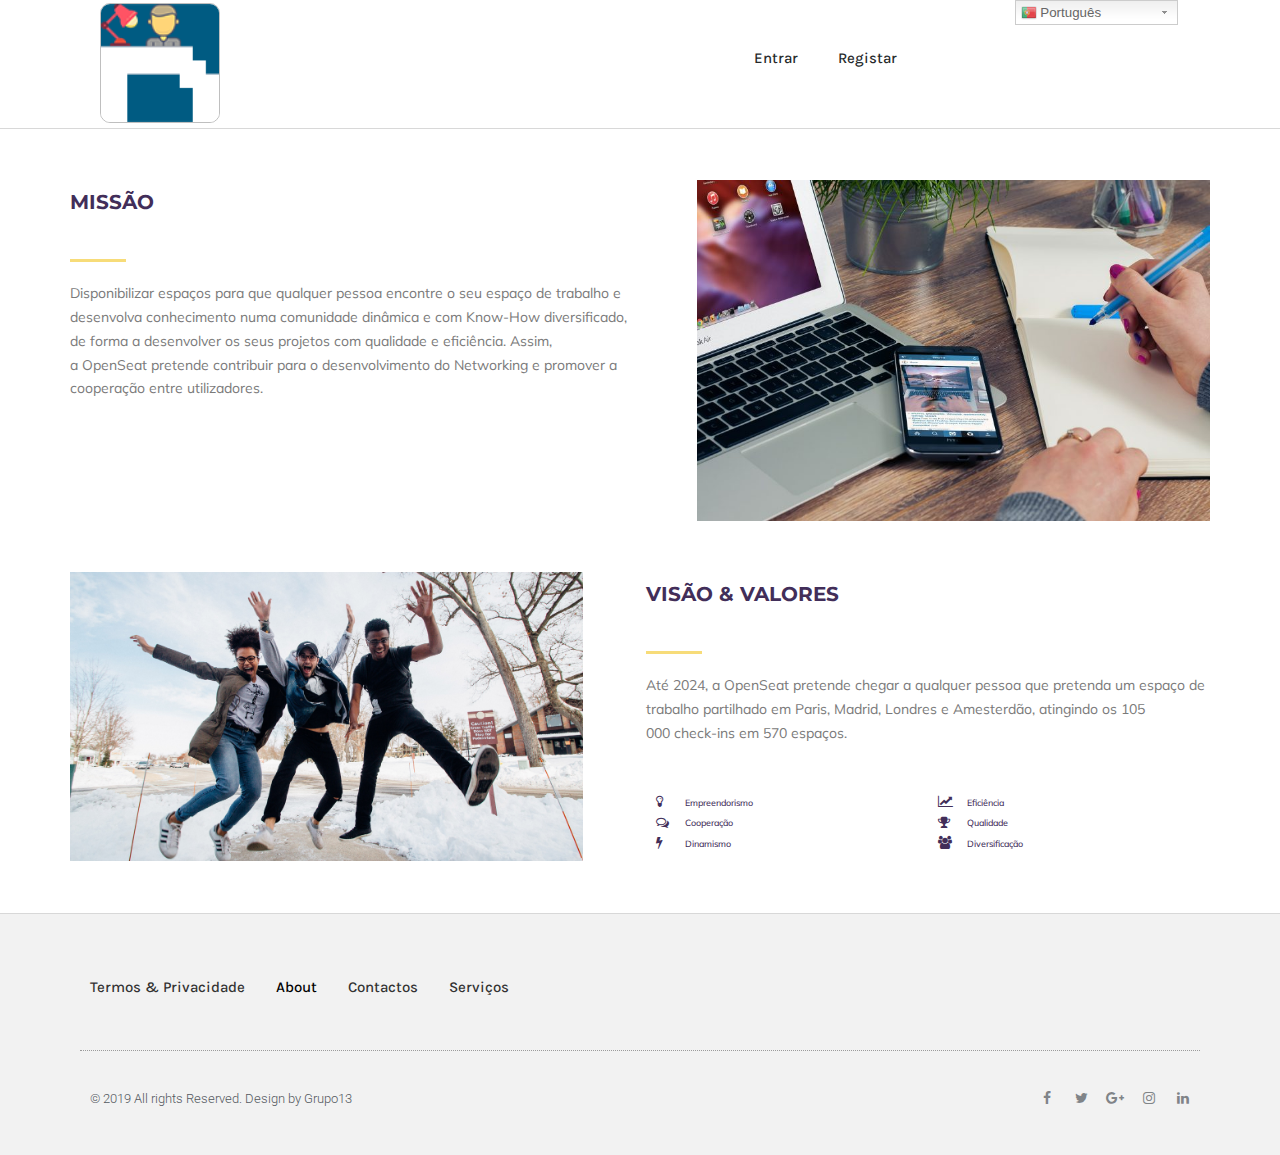
==== commit 69099a61: "dfdf" ====
--- a/about/index.html
+++ b/about/index.html
@@ -32,7 +32,8 @@
 	padding: 0 !important;
 }
 </style>
-	<link rel='stylesheet' id='wp-customer-reviews-3-frontend-css'  href='https://mjbba-iscteiulpt.github.io/openseat/wp-content/plugins/wp-customer-reviews/css/wp-customer-reviews-generated.css?ver=3.4.1' type='text/css' media='all' />
+	<link rel='stylesheet' id='gtranslate-style-css'  href='https://mjbba-iscteiulpt.github.io/openseat/wp-content/plugins/gtranslate/gtranslate-style24.css?ver=5.1.1' type='text/css' media='all' />
+<link rel='stylesheet' id='wp-customer-reviews-3-frontend-css'  href='https://mjbba-iscteiulpt.github.io/openseat/wp-content/plugins/wp-customer-reviews/css/wp-customer-reviews-generated.css?ver=3.4.1' type='text/css' media='all' />
 <link rel='stylesheet' id='elementor-animate-css'  href='https://mjbba-iscteiulpt.github.io/openseat/wp-content/plugins/mosaic-gallery-for-elementor/assets/css/animate.css?ver=5.1.1' type='text/css' media='all' />
 <link rel='stylesheet' id='elementor-viewbox-css'  href='https://mjbba-iscteiulpt.github.io/openseat/wp-content/plugins/mosaic-gallery-for-elementor/assets/css/viewbox.css?ver=5.1.1' type='text/css' media='all' />
 <link rel='stylesheet' id='elementor-mosaic-gallery-css-css'  href='https://mjbba-iscteiulpt.github.io/openseat/wp-content/plugins/mosaic-gallery-for-elementor/assets/css/mosaic-gallery.css?ver=5.1.1' type='text/css' media='all' />
@@ -103,13 +104,13 @@
 <script type='text/javascript' src='https://mjbba-iscteiulpt.github.io/openseat/wp-includes/js/jquery/ui/sortable.min.js?ver=1.11.4'></script>
 <script type='text/javascript'>
 /* <![CDATA[ */
-var wpuf_frontend_upload = {"confirmMsg":"Are you sure?","delete_it":"Yes, delete it","cancel_it":"No, cancel it","nonce":"8ed80b89fd","ajaxurl":"https:\/\/mjbba-iscteiulpt.github.io\/openseat\/wp-admin\/admin-ajax.php","plupload":{"url":"https:\/\/mjbba-iscteiulpt.github.io\/openseat\/wp-admin\/admin-ajax.php?nonce=0933258066","flash_swf_url":"https:\/\/mjbba-iscteiulpt.github.io\/openseat\/wp-includes\/js\/plupload\/plupload.flash.swf","filters":[{"title":"Allowed Files","extensions":"*"}],"multipart":true,"urlstream_upload":true,"warning":"Maximum number of files reached!","size_error":"The file you have uploaded exceeds the file size limit. Please try again.","type_error":"You have uploaded an incorrect file type. Please try again."}};
+var wpuf_frontend_upload = {"confirmMsg":"Are you sure?","delete_it":"Yes, delete it","cancel_it":"No, cancel it","nonce":"c276ef90c3","ajaxurl":"https:\/\/mjbba-iscteiulpt.github.io\/openseat\/wp-admin\/admin-ajax.php","plupload":{"url":"https:\/\/mjbba-iscteiulpt.github.io\/openseat\/wp-admin\/admin-ajax.php?nonce=2e41f1e3d6","flash_swf_url":"https:\/\/mjbba-iscteiulpt.github.io\/openseat\/wp-includes\/js\/plupload\/plupload.flash.swf","filters":[{"title":"Allowed Files","extensions":"*"}],"multipart":true,"urlstream_upload":true,"warning":"Maximum number of files reached!","size_error":"The file you have uploaded exceeds the file size limit. Please try again.","type_error":"You have uploaded an incorrect file type. Please try again."}};
 /* ]]> */
 </script>
 <script type='text/javascript' src='https://mjbba-iscteiulpt.github.io/openseat/wp-content/plugins/wp-user-frontend/assets/js/upload.js?ver=5.1.1'></script>
 <script type='text/javascript'>
 /* <![CDATA[ */
-var wpuf_frontend = {"ajaxurl":"https:\/\/mjbba-iscteiulpt.github.io\/openseat\/wp-admin\/admin-ajax.php","error_message":"Please fix the errors to proceed","nonce":"8ed80b89fd","word_limit":"Word limit reached","cancelSubMsg":"Are you sure you want to cancel your current subscription ?","delete_it":"Yes","cancel_it":"No"};
+var wpuf_frontend = {"ajaxurl":"https:\/\/mjbba-iscteiulpt.github.io\/openseat\/wp-admin\/admin-ajax.php","error_message":"Please fix the errors to proceed","nonce":"c276ef90c3","word_limit":"Word limit reached","cancelSubMsg":"Are you sure you want to cancel your current subscription ?","delete_it":"Yes","cancel_it":"No"};
 /* ]]> */
 </script>
 <script type='text/javascript' src='https://mjbba-iscteiulpt.github.io/openseat/wp-content/plugins/wp-user-frontend/assets/js/frontend-form.min.js?ver=5.1.1'></script>
@@ -504,7 +505,60 @@
 						</div>
 			</div>
 		</div>
-		<script type='text/javascript' src='https://mjbba-iscteiulpt.github.io/openseat/wp-content/plugins/mosaic-gallery-for-elementor/assets/js/jPages.js?ver=5.1.1'></script>
+		<div style="position:fixed;top:0px;right:8%;z-index:999999;" id="gtranslate_wrapper"><!-- GTranslate: https://gtranslate.io/ -->
+<style type="text/css">
+.switcher {font-family:Arial;font-size:10pt;text-align:left;cursor:pointer;overflow:hidden;width:163px;line-height:17px;}
+.switcher a {text-decoration:none;display:block;font-size:10pt;-webkit-box-sizing:content-box;-moz-box-sizing:content-box;box-sizing:content-box;}
+.switcher a img {vertical-align:middle;display:inline;border:0;padding:0;margin:0;opacity:0.8;}
+.switcher a:hover img {opacity:1;}
+.switcher .selected {background:#FFFFFF url(https://mjbba-iscteiulpt.github.io/openseat/wp-content/plugins/gtranslate/switcher.png) repeat-x;position:relative;z-index:9999;}
+.switcher .selected a {border:1px solid #CCCCCC;background:url(https://mjbba-iscteiulpt.github.io/openseat/wp-content/plugins/gtranslate/arrow_down.png) 146px center no-repeat;color:#666666;padding:3px 5px;width:151px;}
+.switcher .selected a.open {background-image:url(https://mjbba-iscteiulpt.github.io/openseat/wp-content/plugins/gtranslate/arrow_up.png)}
+.switcher .selected a:hover {background:#F0F0F0 url(https://mjbba-iscteiulpt.github.io/openseat/wp-content/plugins/gtranslate/arrow_down.png) 146px center no-repeat;}
+.switcher .option {position:relative;z-index:9998;border-left:1px solid #CCCCCC;border-right:1px solid #CCCCCC;border-bottom:1px solid #CCCCCC;background-color:#EEEEEE;display:none;width:161px;max-height:198px;-webkit-box-sizing:content-box;-moz-box-sizing:content-box;box-sizing:content-box;overflow-y:auto;overflow-x:hidden;}
+.switcher .option a {color:#000;padding:3px 5px;}
+.switcher .option a:hover {background:#FFC;}
+.switcher .option a.selected {background:#FFC;}
+#selected_lang_name {float: none;}
+.l_name {float: none !important;margin: 0;}
+.switcher .option::-webkit-scrollbar-track{-webkit-box-shadow:inset 0 0 3px rgba(0,0,0,0.3);border-radius:5px;background-color:#F5F5F5;}
+.switcher .option::-webkit-scrollbar {width:5px;}
+.switcher .option::-webkit-scrollbar-thumb {border-radius:5px;-webkit-box-shadow: inset 0 0 3px rgba(0,0,0,.3);background-color:#888;}
+</style>
+<div class="switcher notranslate">
+<div class="selected">
+<a href="#" onclick="return false;"><img src="https://mjbba-iscteiulpt.github.io/openseat/wp-content/plugins/gtranslate/flags/16/pt.png" height="16" width="16" alt="pt" /> Português</a>
+</div>
+<div class="option">
+<a href="#" onclick="doGTranslate('pt|en');jQuery('div.switcher div.selected a').html(jQuery(this).html());return false;" title="English" class="nturl"><img data-gt-lazy-src="https://mjbba-iscteiulpt.github.io/openseat/wp-content/plugins/gtranslate/flags/16/en.png" height="16" width="16" alt="en" /> English</a><a href="#" onclick="doGTranslate('pt|pt');jQuery('div.switcher div.selected a').html(jQuery(this).html());return false;" title="Português" class="nturl selected"><img data-gt-lazy-src="https://mjbba-iscteiulpt.github.io/openseat/wp-content/plugins/gtranslate/flags/16/pt.png" height="16" width="16" alt="pt" /> Português</a></div>
+</div>
+<script type="text/javascript">
+jQuery('.switcher .selected').click(function() {jQuery('.switcher .option a img').each(function() {if(!jQuery(this)[0].hasAttribute('src'))jQuery(this).attr('src', jQuery(this).attr('data-gt-lazy-src'))});if(!(jQuery('.switcher .option').is(':visible'))) {jQuery('.switcher .option').stop(true,true).delay(100).slideDown(500);jQuery('.switcher .selected a').toggleClass('open')}});
+jQuery('.switcher .option').bind('mousewheel', function(e) {var options = jQuery('.switcher .option');if(options.is(':visible'))options.scrollTop(options.scrollTop() - e.originalEvent.wheelDelta);return false;});
+jQuery('body').not('.switcher').click(function(e) {if(jQuery('.switcher .option').is(':visible') && e.target != jQuery('.switcher .option').get(0)) {jQuery('.switcher .option').stop(true,true).delay(100).slideUp(500);jQuery('.switcher .selected a').toggleClass('open')}});
+</script>
+<style type="text/css">
+#goog-gt-tt {display:none !important;}
+.goog-te-banner-frame {display:none !important;}
+.goog-te-menu-value:hover {text-decoration:none !important;}
+.goog-text-highlight {background-color:transparent !important;box-shadow:none !important;}
+body {top:0 !important;}
+#google_translate_element2 {display:none!important;}
+</style>
+
+<div id="google_translate_element2"></div>
+<script type="text/javascript">
+function googleTranslateElementInit2() {new google.translate.TranslateElement({pageLanguage: 'pt',autoDisplay: false}, 'google_translate_element2');}
+</script><script type="text/javascript" src="//translate.google.com/translate_a/element.js?cb=googleTranslateElementInit2"></script>
+
+
+<script type="text/javascript">
+function GTranslateGetCurrentLang() {var keyValue = document['cookie'].match('(^|;) ?googtrans=([^;]*)(;|$)');return keyValue ? keyValue[2].split('/')[2] : null;}
+function GTranslateFireEvent(element,event){try{if(document.createEventObject){var evt=document.createEventObject();element.fireEvent('on'+event,evt)}else{var evt=document.createEvent('HTMLEvents');evt.initEvent(event,true,true);element.dispatchEvent(evt)}}catch(e){}}
+function doGTranslate(lang_pair){if(lang_pair.value)lang_pair=lang_pair.value;if(lang_pair=='')return;var lang=lang_pair.split('|')[1];if(GTranslateGetCurrentLang() == null && lang == lang_pair.split('|')[0])return;var teCombo;var sel=document.getElementsByTagName('select');for(var i=0;i<sel.length;i++)if(/goog-te-combo/.test(sel[i].className)){teCombo=sel[i];break;}if(document.getElementById('google_translate_element2')==null||document.getElementById('google_translate_element2').innerHTML.length==0||teCombo.length==0||teCombo.innerHTML.length==0){setTimeout(function(){doGTranslate(lang_pair)},500)}else{teCombo.value=lang;GTranslateFireEvent(teCombo,'change');GTranslateFireEvent(teCombo,'change')}}
+if(GTranslateGetCurrentLang() != null)jQuery(document).ready(function() {var lang_html = jQuery('div.switcher div.option').find('img[alt="'+GTranslateGetCurrentLang()+'"]').parent().html();if(typeof lang_html != 'undefined')jQuery('div.switcher div.selected a').html(lang_html.replace('data-gt-lazy-', ''));});
+</script>
+</div><script type='text/javascript' src='https://mjbba-iscteiulpt.github.io/openseat/wp-content/plugins/mosaic-gallery-for-elementor/assets/js/jPages.js?ver=5.1.1'></script>
 <script type='text/javascript' src='https://mjbba-iscteiulpt.github.io/openseat/wp-content/plugins/mosaic-gallery-for-elementor/assets/js/jquery.viewbox.js?ver=5.1.1'></script>
 <script type='text/javascript' src='https://mjbba-iscteiulpt.github.io/openseat/wp-content/plugins/mosaic-gallery-for-elementor/assets/js/trigger-mosaic-gallery.js?ver=5.1.1'></script>
 <script type='text/javascript' src='https://mjbba-iscteiulpt.github.io/openseat/wp-includes/js/imagesloaded.min.js?ver=3.2.0'></script>
@@ -548,7 +602,7 @@
 <script type='text/javascript' src='https://mjbba-iscteiulpt.github.io/openseat/wp-content/plugins/elementor/assets/js/frontend-modules.js?ver=2.5.11'></script>
 <script type='text/javascript' src='https://mjbba-iscteiulpt.github.io/openseat/wp-content/plugins/elementor-pro/assets/lib/sticky/jquery.sticky.min.js?ver=2.5.3'></script>
 <script type='text/javascript'>
-var ElementorProFrontendConfig = {"ajaxurl":"https:\/\/mjbba-iscteiulpt.github.io\/openseat\/wp-admin\/admin-ajax.php","nonce":"4dd3b4864f","shareButtonsNetworks":{"facebook":{"title":"Facebook","has_counter":true},"twitter":{"title":"Twitter"},"google":{"title":"Google+","has_counter":true},"linkedin":{"title":"LinkedIn","has_counter":true},"pinterest":{"title":"Pinterest","has_counter":true},"reddit":{"title":"Reddit","has_counter":true},"vk":{"title":"VK","has_counter":true},"odnoklassniki":{"title":"OK","has_counter":true},"tumblr":{"title":"Tumblr"},"delicious":{"title":"Delicious"},"digg":{"title":"Digg"},"skype":{"title":"Skype"},"stumbleupon":{"title":"StumbleUpon","has_counter":true},"telegram":{"title":"Telegram"},"pocket":{"title":"Pocket","has_counter":true},"xing":{"title":"XING","has_counter":true},"whatsapp":{"title":"WhatsApp"},"email":{"title":"Email"},"print":{"title":"Print"}},"facebook_sdk":{"lang":"pt_PT_ao90","app_id":""}};
+var ElementorProFrontendConfig = {"ajaxurl":"https:\/\/mjbba-iscteiulpt.github.io\/openseat\/wp-admin\/admin-ajax.php","nonce":"ba1ee949c2","shareButtonsNetworks":{"facebook":{"title":"Facebook","has_counter":true},"twitter":{"title":"Twitter"},"google":{"title":"Google+","has_counter":true},"linkedin":{"title":"LinkedIn","has_counter":true},"pinterest":{"title":"Pinterest","has_counter":true},"reddit":{"title":"Reddit","has_counter":true},"vk":{"title":"VK","has_counter":true},"odnoklassniki":{"title":"OK","has_counter":true},"tumblr":{"title":"Tumblr"},"delicious":{"title":"Delicious"},"digg":{"title":"Digg"},"skype":{"title":"Skype"},"stumbleupon":{"title":"StumbleUpon","has_counter":true},"telegram":{"title":"Telegram"},"pocket":{"title":"Pocket","has_counter":true},"xing":{"title":"XING","has_counter":true},"whatsapp":{"title":"WhatsApp"},"email":{"title":"Email"},"print":{"title":"Print"}},"facebook_sdk":{"lang":"pt_PT_ao90","app_id":""}};
 </script>
 <script type='text/javascript' src='https://mjbba-iscteiulpt.github.io/openseat/wp-content/plugins/elementor-pro/assets/js/frontend.min.js?ver=2.5.3'></script>
 <script type='text/javascript' src='https://mjbba-iscteiulpt.github.io/openseat/wp-content/plugins/elementor/assets/lib/dialog/dialog.min.js?ver=4.7.1'></script>
